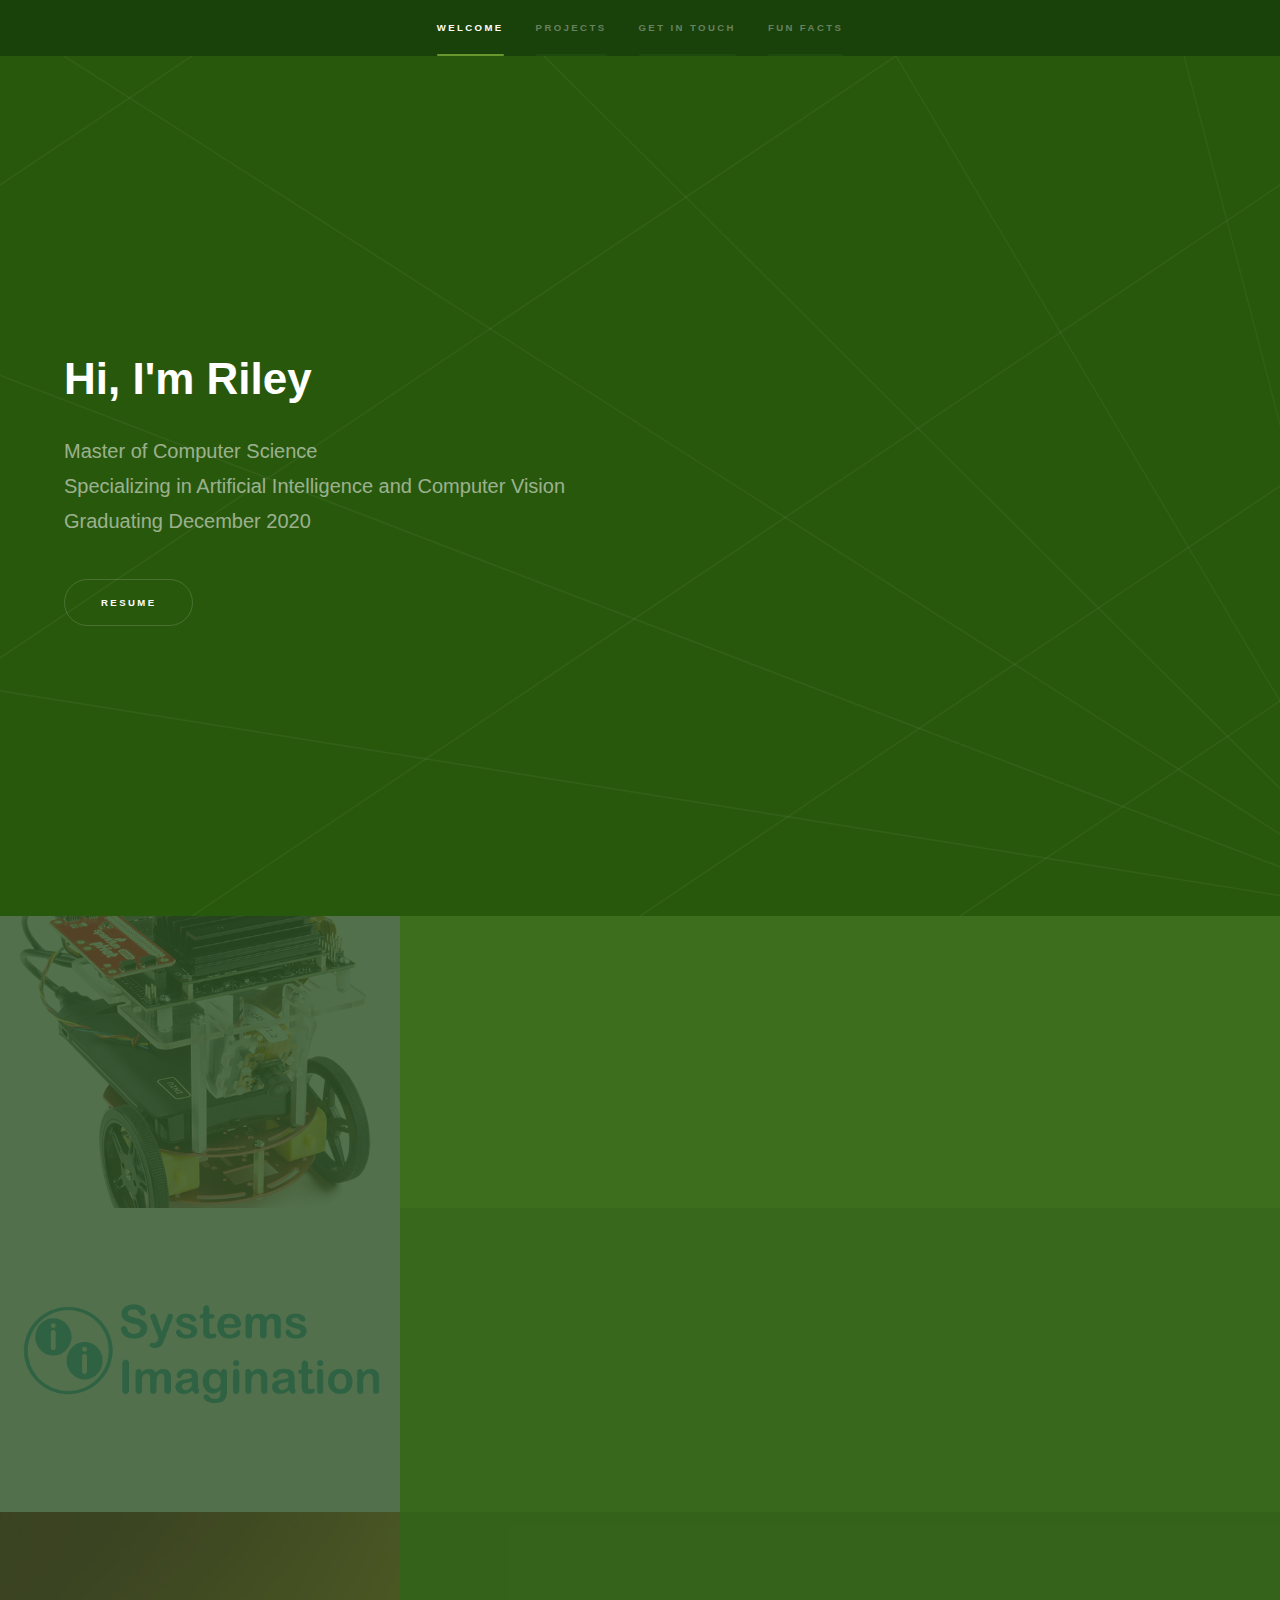
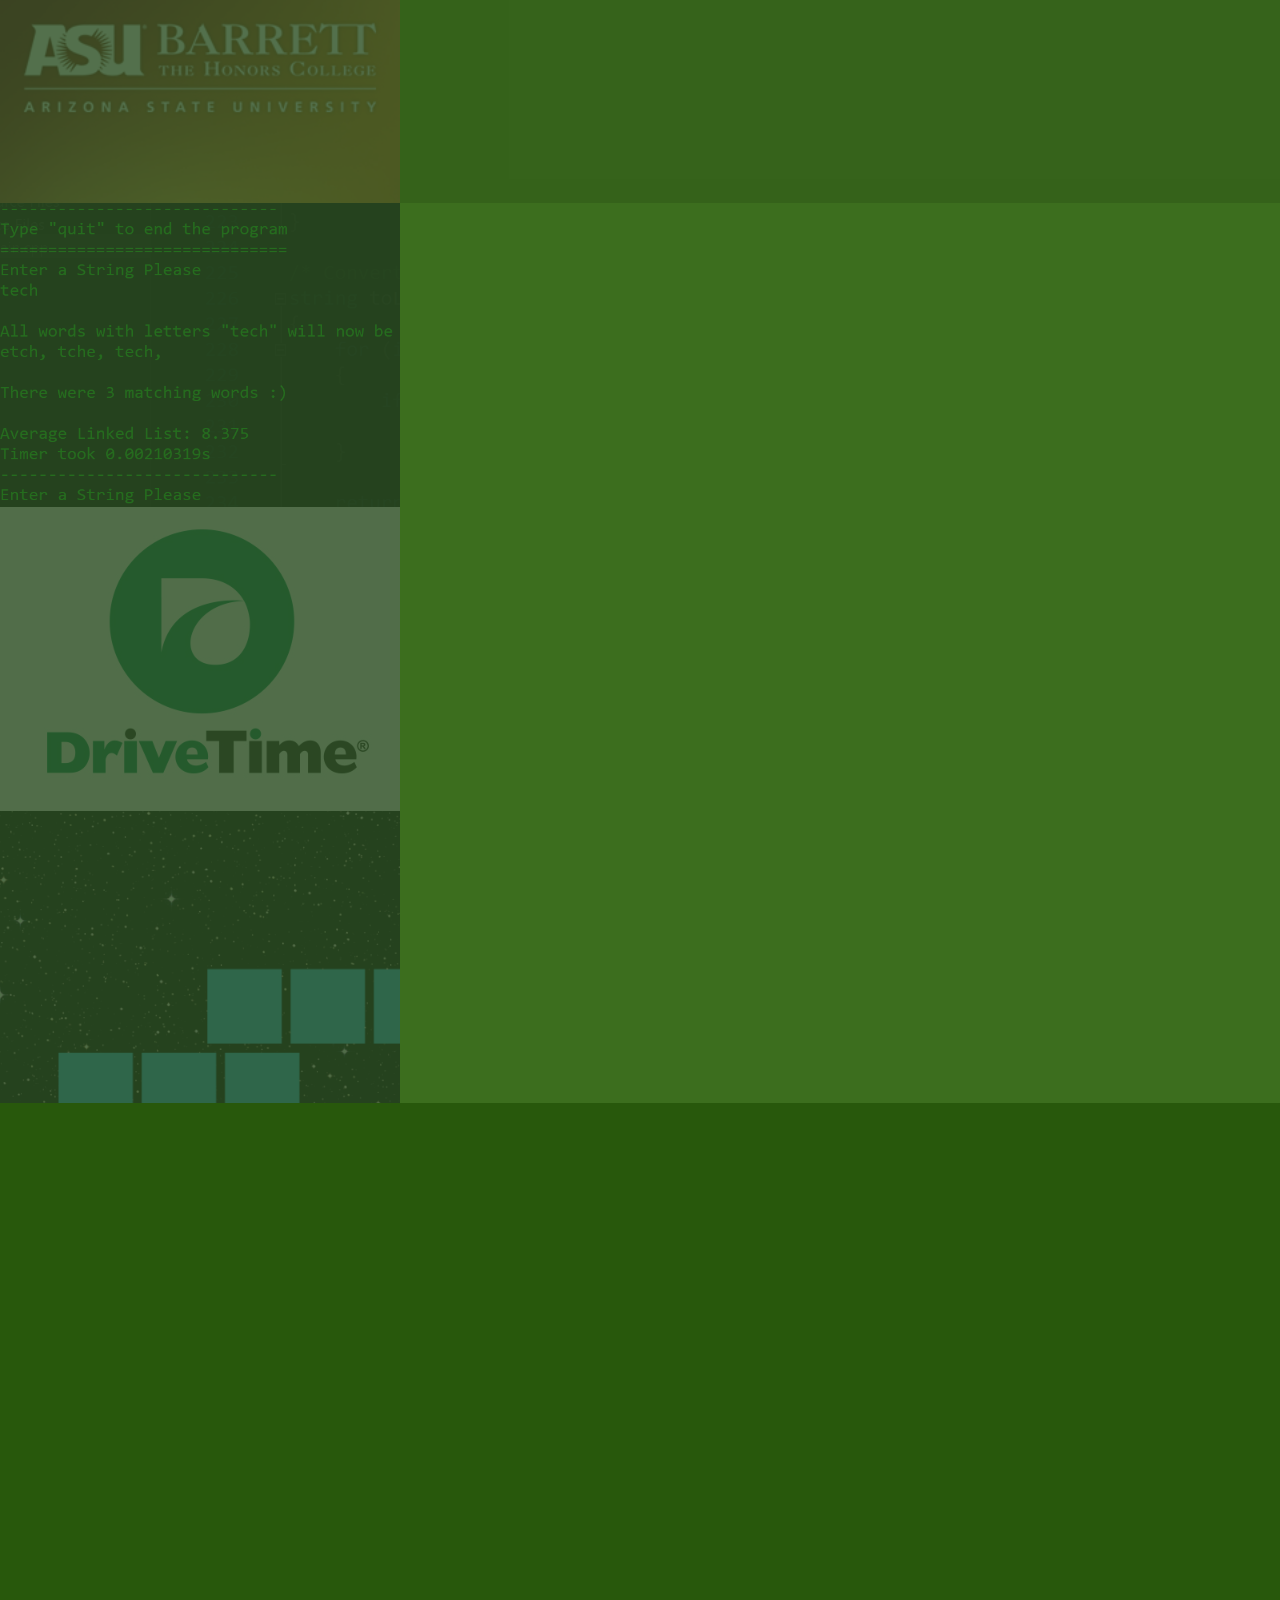
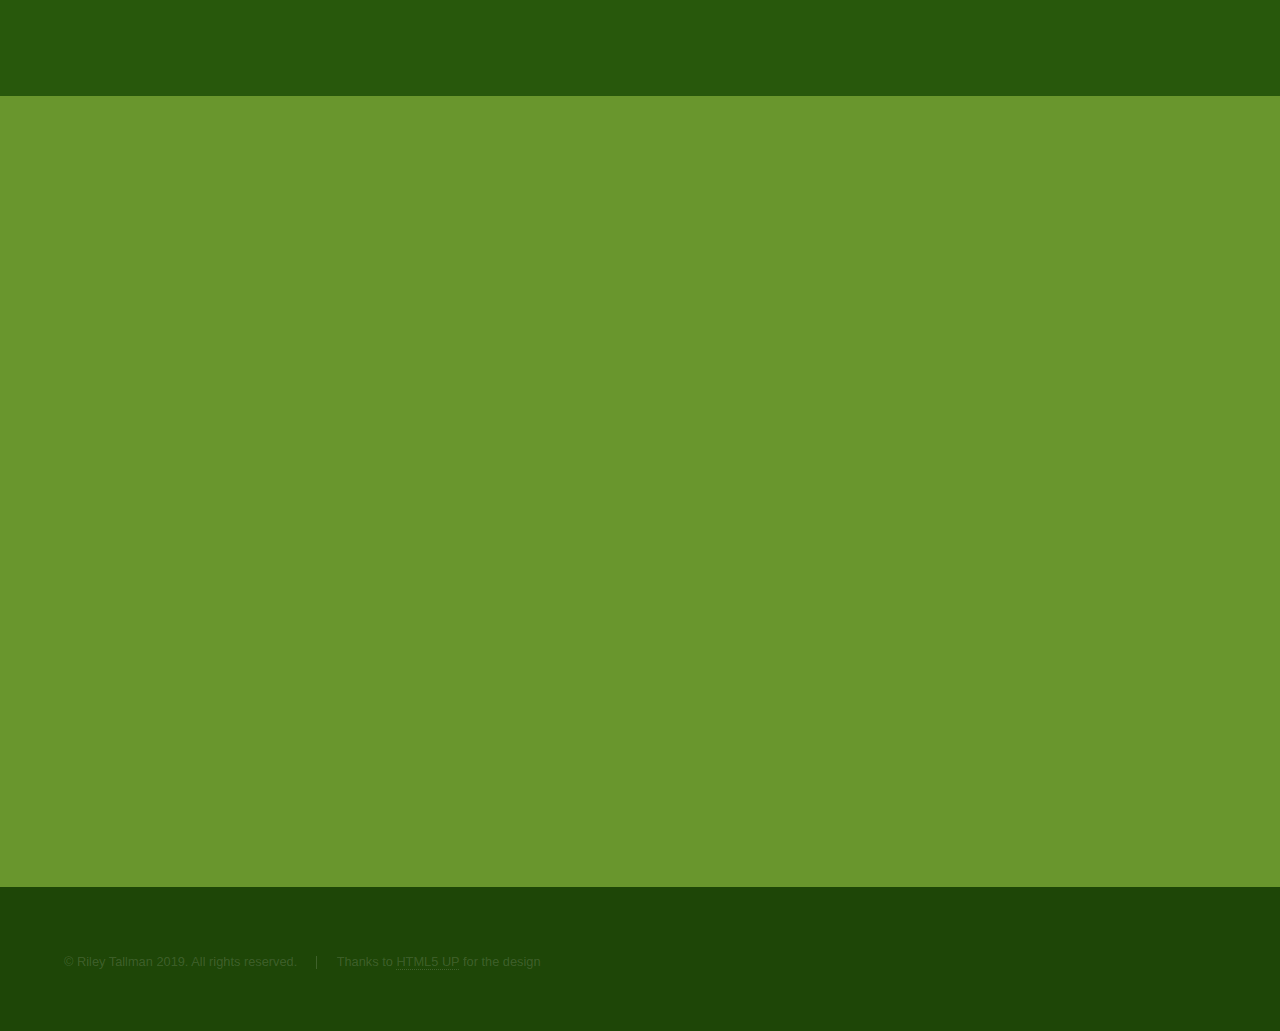
==== index.html @ 31aaa908 "hackathon 1st place :)" ====
<!DOCTYPE HTML>
<!--
	Hyperspace by HTML5 UP
	html5up.net | @ajlkn
	Free for personal and commercial use under the CCA 3.0 license (html5up.net/license)
-->
<html>
	<head>
		<title>Riley Tallman</title>
		<meta charset="utf-8" />
		<meta name="viewport" content="width=device-width, initial-scale=1, user-scalable=no" />
		<link rel="stylesheet" href="assets/css/main.css" />
		<link rel="icon" href="/images/GoogleR.png">
		<noscript><link rel="stylesheet" href="assets/css/noscript.css" /></noscript>
	</head>
	<body class="is-preload">

		<!-- Sidebar -->
			<section id="sidebar">
				<div class="inner">
					<nav>
						<ul>
							<li><a href="#intro">Welcome</a></li>
							<li><a href="#one">Projects</a></li>
							<li><a href="#three">Get in touch</a></li>
							<li><a href="#two">Fun Facts</a></li>
						</ul>
					</nav>
				</div>
			</section>

		<!-- Wrapper -->
			<div id="wrapper">

				<!-- Intro -->
					<section id="intro" class="wrapper style1 fullscreen fade-up">
						<div class="inner">
							<h1>Hi, I'm Riley</h1>
							<p>Master of Computer Science<br> <!-- <a href="https://webapp4.asu.edu/programs/t5/majorinfo/ASU00/ESCOMSCMS/graduate/false" target="_blank" class="button">more about degree program</a> -->
							Specializing in Artificial Intelligence and Computer Vision<br>
							Graduating December 2020</p>
							<ul class="actions">
								<li><a href="images/2019%20Riley%20Tallman%20Resume.pdf" target="_blank" class="button">resume</a></li>
							</ul>
						</div>
					</section>

				<!-- One -->
					<section id="one" class="wrapper style2 spotlights">
						<section>
							<a href="projects/hackathon" class="image"><img src="images/projects/Hackathon/JetBot_AI_Kit.jpg" alt="" data-position="center center" /></a>
							<div class="content">
								<div class="inner">
									<h2>Amazon Hackathon 1st Place</h2>
									<p>Led a team of four to drive a robot autonomously in a mini racetrack with computer vision.</p>
									<ul class="actions">
										<li><a href="projects/hackathon" class="button">Learn more</a></li>
									</ul>
								</div>
							</div>
						</section>
						<section>
							<a href="projects/AIintern" class="image"><img src="images/projects/AI%20Intern/SI%20Logo.png" alt="" data-position="center center" /></a>
							<div class="content">
								<div class="inner">
									<h2>Artificial Intelligence Intern</h2>
									<p>Led a team of four to improve database access algorithms with AI and patented hypergraph structures, and used machine learning to predict 7.5 million magnetic interactions between two atoms in molecules</p>
									<ul class="actions">
										<li><a href="projects/AIintern" class="button">Learn more</a></li>
									</ul>
								</div>
							</div>
						</section>
						<section>
							<a href="projects/thesis" class="image"><img src="images/projects/Barrett%20Honors%20Thesis/square.jpg" alt="Barrett Honors College" data-position="center center" /></a>
							<div class="content">
								<div class="inner">
									<h2>Barrett Honors Thesis</h2>
									<p>Training an efficient convolutional neural network to identify users of smartphones</p>
									<ul class="actions">
										<li><a href="projects/thesis" class="button">Learn more</a></li>
									</ul>
								</div>
							</div>
						</section>
						<section>
							<a href="#" class="image"><img src="images/projects/C++%20Hash%20Table/square.PNG" alt="Tower Stacker" data-position="top center" /></a>
							<div class="content">
								<div class="inner">
									<h2>C++ Hash Table</h2>
									<p>Created a hash table to store dictionary words with collision resolution by chaining and quickly compared all permutations of an input string in linear time O(1)</p>
									<ul class="actions">
										<li><a href="projects/c++" class="button">Learn more</a></li>
									</ul>
								</div>
							</div>
						</section>
						<section>
							<a href="#" class="image"><img src="images/projects/Cyber%20Security%20Intern/square.jpg" alt="DriveTime White Logo" data-position="center center" /></a>
							<div class="content">
								<div class="inner">
									<h2>Cyber Security Intern</h2>
									<p>See how I built an internal Sharepoint website to handle internal and external data loss protection of sensitive IT Compliance documents, and administered phishing security tests to 5,000+ employees</p>
									<ul class="actions">
										<li><a href="projects/Cyber%20Security" class="button">Learn more</a></li>
									</ul>
								</div>
							</div>
						</section>
						<section>
							<a href="#" class="image"><img src="images/projects/Java%20Tower%20Stacker/square.PNG" alt="alt" data-position="25% 25%" /></a>
							<div class="content">
								<div class="inner">
									<h2>Java Tower Stacker</h2>
									<p>Ever heard of tower stacking games? I created my own version in Java<p>
									<ul class="actions">
										<li><a href="projects/Tower%20Stacker" class="button">Learn more</a></li>
									</ul>
								</div>
							</div>
						</section>
					</section>

					
					<!-- Three -->
					<section id="three" class="wrapper style1 fade-up">
						<div class="inner">
							<h2>Contact Me</h2>
							<p></p>
							<div class="split style1">
								<section>
									<form method="POST" action="https://formspree.io/rptallman@gmail.com">
										<div class="fields">
											<div class="field half">
												<label for="name">Name</label>
												<input type="text" name="name" id="name" />
											</div>
											<div class="field half">
												<label for="email">Email</label>
												<input type="text" name="replyto" id="email" />
											</div>
											<div class="field">
												<label for="message">Message</label>
												<textarea name="message" id="message" rows="5" maxlength="1364" style="min-width: 100%; max-width: 100%; min-height: 110px; max-height: 871px"></textarea>
											</div>
											<!-- <div class="field half">
												<label>Are you a Robot? 9+2=</label>
												<input type="text" name="human" id="human" />
											</div> -->
										</div>
										<input type="submit" value="Send">
										<!-- <ul class="actions">
											<li><a href="" class="button submit">Send Message</a></li>
										</ul> -->
									</form>
								</section>
								<section>
									<ul class="contact">
										<!-- <li>
											<h3>Address</h3>
											<span>1011 Riley Tallman Road<br />
												Tempe, Arizona<br />
												Land of the Free</span>
											</li> -->
											<li>
											<h3>Email</h3>
											<span>rptallman@gmail.com</span>
										</li>
										<!-- <li>
											<h3>Phone</h3>
											<span>(000) 000-0000</span>
										</li> -->
										<li>
											<h3>Social</h3>
											<ul class="icons">
												<li><a href="https://github.com/rptallman" target="_blank" class="fa-github"><span class="label">GitHub</span></a></li>
												<li><a href="https://www.linkedin.com/in/rileytallman/" target="_blank" class="fa-linkedin"><span class="label">LinkedIn</span></a></li>
												<li><a href="https://www.behance.net/rptallman" target="_blank" class="fa-behance"><span class="label">Behance</span></a></li>
											</ul>
										</li>
									</ul>
								</section>
							</div>
						</div>
					</section>
					
					<!-- Two -->
					<section id="two" class="wrapper style3 fade-up">
						<div class="inner">
							<h2>Fun Facts About Me</h2>
							<p></p>
							<div class="features">
								<section>
									<span class="icon major fa-desktop"></span>
									<h3>Taskbar On The Left</h3>
									<p>Just like how default Ubuntu is, I like the taskbar to the left to maximize vertical space.</p>
								</section>
								<section>
									<span class="icon major fa-battery-2"></span>
									<h3>60% Battery</h3>
									<p>I keep my device batteries at 50-60% as much as possible to prolong the Li-ion battery lifespan.</p>
								</section>
								<section>
									<span class="icon major fa-bug"></span>
									<h3>I've Been Hacked</h3>
									<p>Twice actually. It can happen to anyone.</p>
								</section>
								<section>
									<span class="icon major fa-camera"></span>
									<h3>1 Second Everyday</h3>
									<p>I take a one second video everyday to remember my life.</p>
								</section>
								<section>
									<span class="icon major fa-image"></span>
									<h3>Graphic Design</h3>
									<p>Graphic design is beautiful, especially 3D renders. I like to create vector graphics in my free time. Check out <a href="https://www.behance.net/rptallman" target="_blank">my graphic portfolio</a>.</p>
								</section>
								<section>
									<span class="icon major fa-microchip"></span>
									<h3>I Know How to Solder</h3>
									<p>It comes in handy for elecronic projects and I love doing it - it's so satisfying.</p>
								</section>
							</div>
							<!-- <ul class="actions">
								<li><a href="generic" class="button">more facts</a></li>
							</ul> -->
						</div>
					</section>
			</div>

		<!-- Footer -->
			<footer id="footer" class="wrapper style1-alt">
				<div class="inner">
					<ul class="menu">
						<li>&copy; Riley Tallman 2019. All rights reserved.</li><li>Thanks to <a href="http://html5up.net">HTML5 UP</a> for the design</li>
					</ul>
				</div>
			</footer>

		<!-- Scripts -->
			<script src="assets/js/jquery.min.js"></script>
			<script src="assets/js/jquery.scrollex.min.js"></script>
			<script src="assets/js/jquery.scrolly.min.js"></script>
			<script src="assets/js/browser.min.js"></script>
			<script src="assets/js/breakpoints.min.js"></script>
			<script src="assets/js/util.js"></script>
			<script src="assets/js/main.js"></script>

	</body>
</html>
---- assets/css/main.css ----
@import url(font-awesome.min.css);

/*
	Hyperspace by HTML5 UP
	html5up.net | @ajlkn
	Free for personal and commercial use under the CCA 3.0 license (html5up.net/license)
*/

html, body, div, span, applet, object,
iframe, h1, h2, h3, h4, h5, h6, p, blockquote,
pre, a, abbr, acronym, address, big, cite,
code, del, dfn, em, img, ins, kbd, q, s, samp,
small, strike, strong, sub, sup, tt, var, b,
u, i, center, dl, dt, dd, ol, ul, li, fieldset,                                                    
form, label, legend, table, caption, tbody,
tfoot, thead, tr, th, td, article, aside,
canvas, details, embed, figure, figcaption,
footer, header, hgroup, menu, nav, output, ruby,
section, summary, time, mark, audio, video {
	margin: 0;
	padding: 0;
	border: 0;
	font-size: 100%;
	font: inherit;
	vertical-align: baseline;}

article, aside, details, figcaption, figure,
footer, header, hgroup, menu, nav, section {
	display: block;}

body {
	line-height: 1;
}

ol, ul {
	list-style: none;
}

blockquote, q {
	quotes: none;
}

	blockquote:before, blockquote:after, q:before, q:after {
		content: '';
		content: none;
	}

table {
	border-collapse: collapse;
	border-spacing: 0;
}

body {
	-webkit-text-size-adjust: none;
}

mark {
	background-color: transparent;
	color: inherit;
}

input::-moz-focus-inner {
	border: 0;
	padding: 0;
}

input, select, textarea {
	-moz-appearance: none;
	-webkit-appearance: none;
	-ms-appearance: none;
	appearance: none;
}

/* Basic */

	@-ms-viewport {
		width: device-width;
	}

	body {
		-ms-overflow-style: scrollbar;
	}

	@media screen and (max-width: 480px) {

		html, body {
			min-width: 320px;
		}

	}

	html {
		box-sizing: border-box;
	}

	*, *:before, *:after {
		box-sizing: inherit;
	}

	body {
		background: #19410a;
	}

		body.is-preload *, body.is-preload *:before, body.is-preload *:after {
			-moz-animation: none !important;
			-webkit-animation: none !important;
			-ms-animation: none !important;
			animation: none !important;
			-moz-transition: none !important;
			-webkit-transition: none !important;
			-ms-transition: none !important;
			transition: none !important;
		}

/* Type */

	body, input, select, textarea {
		color: rgba(255, 255, 255, 0.55);
		font-family: Arial, Helvetica, sans-serif;
		font-size: 16.5pt;
		font-weight: normal;
		line-height: 1.75;
	}

		@media screen and (max-width: 1680px) {

			body, input, select, textarea {
				font-size: 13pt;
			}

		}

		@media screen and (max-width: 1280px) {

			body, input, select, textarea {
				font-size: 12pt;
			}

		}

		@media screen and (max-width: 360px) {

			body, input, select, textarea {
				font-size: 11pt;
			}

		}

	a {
		-moz-transition: color 0.2s ease, border-bottom-color 0.2s ease;
		-webkit-transition: color 0.2s ease, border-bottom-color 0.2s ease;
		-ms-transition: color 0.2s ease, border-bottom-color 0.2s ease;
		transition: color 0.2s ease, border-bottom-color 0.2s ease;
		border-bottom: dotted 1px rgba(255, 255, 255, 0.35);
		color: inherit;
		text-decoration: none;
	}

		a:hover {
			border-bottom-color: transparent;
			color: #ffffff;
		}

	strong, b {
		color: #ffffff;
		font-weight: bold;
	}

	em, i {
		font-style: italic;
	}

	p {
		margin: 0 0 2em 0;
	}

	h1, h2, h3, h4, h5, h6 {
		color: #ffffff;
		font-weight: bold;
		line-height: 1.5;
		margin: 0 0 0.5em 0;
	}

		h1 a, h2 a, h3 a, h4 a, h5 a, h6 a {
			color: inherit;
			text-decoration: none;
		}

	h1 {
		font-size: 2.75em;
	}

		h1.major {
			margin: 0 0 1.3em 0;
			position: relative;
			padding-bottom: 0.35em;
		}

			h1.major:after {
				background-image: -moz-linear-gradient(to right, #28580c, #76ac30);		/* generic page gradient underline */
				background-image: -webkit-linear-gradient(to right, #28580c, #76ac30);
				background-image: -ms-linear-gradient(to right, #28580c, #76ac30);
				background-image: linear-gradient(to right, #28580c, #76ac30);
				-moz-transition: max-width 0.2s ease;
				-webkit-transition: max-width 0.2s ease;
				-ms-transition: max-width 0.2s ease;
				transition: max-width 0.2s ease;
				border-radius: 0.2em;
				bottom: 0;
				content: '';
				height: 0.05em;
				position: absolute;
				right: 0;
				width: 100%;
			}

	h2 {
		font-size: 1.75em;
	}

	h3 {
		font-size: 1.1em;
	}

	h4 {
		font-size: 1em;
	}

	h5 {
		font-size: 0.8em;
	}

	h6 {
		font-size: 0.6em;
	}

	@media screen and (max-width: 736px) {

		h1 {
			font-size: 2em;
		}

		h2 {
			font-size: 1.25em;
		}

		h3 {
			font-size: 1em;
		}

		h4 {
			font-size: 0.8em;
		}

		h5 {
			font-size: 0.6em;
		}

		h6 {
			font-size: 0.6em;
		}

	}

	sub {
		font-size: 0.8em;
		position: relative;
		top: 0.5em;
	}

	sup {
		font-size: 0.8em;
		position: relative;
		top: -0.5em;
	}

	blockquote {
		border-left: solid 4px rgba(255, 255, 255, 0.15);
		font-style: italic;
		margin: 0 0 2em 0;
		padding: 0.5em 0 0.5em 2em;
	}

	code {
		background: rgba(255, 255, 255, 0.05);
		border-radius: 0.25em;
		border: solid 1px rgba(255, 255, 255, 0.15);
		font-family: "Courier New", monospace;
		font-size: 0.9em;
		margin: 0 0.25em;
		padding: 0.25em 0.65em;
	}

	pre {
		-webkit-overflow-scrolling: touch;
		font-family: "Courier New", monospace;
		font-size: 0.9em;
		margin: 0 0 2em 0;
	}

		pre code {
			display: block;
			line-height: 1.75em;
			padding: 1em 1.5em;
			overflow-x: auto;
		}

	hr {
		border: 0;
		border-bottom: solid 1px rgba(255, 255, 255, 0.15);
		margin: 2em 0;
	}

		hr.major {
			margin: 3em 0;
		}

	.align-left {
		text-align: left;
	}

	.align-center {
		text-align: center;
	}

	.align-right {
		text-align: right;
	}

/* Row */

	.row {
		display: flex;
		flex-wrap: wrap;
		box-sizing: border-box;
		align-items: stretch;
	}

		.row > * {
			box-sizing: border-box;
		}

		.row.gtr-uniform > * > :last-child {
			margin-bottom: 0;
		}

		.row.aln-left {
			justify-content: flex-start;
		}

		.row.aln-center {
			justify-content: center;
		}

		.row.aln-right {
			justify-content: flex-end;
		}

		.row.aln-top {
			align-items: flex-start;
		}

		.row.aln-middle {
			align-items: center;
		}

		.row.aln-bottom {
			align-items: flex-end;
		}

		.row > .imp {
			order: -1;
		}

		.row > .col-1 {
			width: 8.3333333333%;
		}

		.row > .off-1 {
			margin-left: 8.3333333333%;
		}

		.row > .col-2 {
			width: 16.6666666667%;
		}

		.row > .off-2 {
			margin-left: 16.6666666667%;
		}

		.row > .col-3 {
			width: 25%;
		}

		.row > .off-3 {
			margin-left: 25%;
		}

		.row > .col-4 {
			width: 33.3333333333%;
		}

		.row > .off-4 {
			margin-left: 33.3333333333%;
		}

		.row > .col-5 {
			width: 41.6666666667%;
		}

		.row > .off-5 {
			margin-left: 41.6666666667%;
		}

		.row > .col-6 {
			width: 50%;
		}

		.row > .off-6 {
			margin-left: 50%;
		}

		.row > .col-7 {
			width: 58.3333333333%;
		}

		.row > .off-7 {
			margin-left: 58.3333333333%;
		}

		.row > .col-8 {
			width: 66.6666666667%;
		}

		.row > .off-8 {
			margin-left: 66.6666666667%;
		}

		.row > .col-9 {
			width: 75%;
		}

		.row > .off-9 {
			margin-left: 75%;
		}

		.row > .col-10 {
			width: 83.3333333333%;
		}

		.row > .off-10 {
			margin-left: 83.3333333333%;
		}

		.row > .col-11 {
			width: 91.6666666667%;
		}

		.row > .off-11 {
			margin-left: 91.6666666667%;
		}

		.row > .col-12 {
			width: 100%;
		}

		.row > .off-12 {
			margin-left: 100%;
		}

		.row.gtr-0 {
			margin-top: 0;
			margin-left: 0em;
		}

			.row.gtr-0 > * {
				padding: 0 0 0 0em;
			}

			.row.gtr-0.gtr-uniform {
				margin-top: 0em;
			}

				.row.gtr-0.gtr-uniform > * {
					padding-top: 0em;
				}

		.row.gtr-25 {
			margin-top: 0;
			margin-left: -0.375em;
		}

			.row.gtr-25 > * {
				padding: 0 0 0 0.375em;
			}

			.row.gtr-25.gtr-uniform {
				margin-top: -0.375em;
			}

				.row.gtr-25.gtr-uniform > * {
					padding-top: 0.375em;
				}

		.row.gtr-50 {
			margin-top: 0;
			margin-left: -0.75em;
		}

			.row.gtr-50 > * {
				padding: 0 0 0 0.75em;
			}

			.row.gtr-50.gtr-uniform {
				margin-top: -0.75em;
			}

				.row.gtr-50.gtr-uniform > * {
					padding-top: 0.75em;
				}

		.row {
			margin-top: 0;
			margin-left: -1.5em;
		}

			.row > * {
				padding: 0 0 0 1.5em;
			}

			.row.gtr-uniform {
				margin-top: -1.5em;
			}

				.row.gtr-uniform > * {
					padding-top: 1.5em;
				}

		.row.gtr-150 {
			margin-top: 0;
			margin-left: -2.25em;
		}

			.row.gtr-150 > * {
				padding: 0 0 0 2.25em;
			}

			.row.gtr-150.gtr-uniform {
				margin-top: -2.25em;
			}

				.row.gtr-150.gtr-uniform > * {
					padding-top: 2.25em;
				}

		.row.gtr-200 {
			margin-top: 0;
			margin-left: -3em;
		}

			.row.gtr-200 > * {
				padding: 0 0 0 3em;
			}

			.row.gtr-200.gtr-uniform {
				margin-top: -3em;
			}

				.row.gtr-200.gtr-uniform > * {
					padding-top: 3em;
				}

		@media screen and (max-width: 1680px) {

			.row {
				display: flex;
				flex-wrap: wrap;
				box-sizing: border-box;
				align-items: stretch;
			}

				.row > * {
					box-sizing: border-box;
				}

				.row.gtr-uniform > * > :last-child {
					margin-bottom: 0;
				}

				.row.aln-left {
					justify-content: flex-start;
				}

				.row.aln-center {
					justify-content: center;
				}

				.row.aln-right {
					justify-content: flex-end;
				}

				.row.aln-top {
					align-items: flex-start;
				}

				.row.aln-middle {
					align-items: center;
				}

				.row.aln-bottom {
					align-items: flex-end;
				}

				.row > .imp-xlarge {
					order: -1;
				}

				.row > .col-1-xlarge {
					width: 8.3333333333%;
				}

				.row > .off-1-xlarge {
					margin-left: 8.3333333333%;
				}

				.row > .col-2-xlarge {
					width: 16.6666666667%;
				}

				.row > .off-2-xlarge {
					margin-left: 16.6666666667%;
				}

				.row > .col-3-xlarge {
					width: 25%;
				}

				.row > .off-3-xlarge {
					margin-left: 25%;
				}

				.row > .col-4-xlarge {
					width: 33.3333333333%;
				}

				.row > .off-4-xlarge {
					margin-left: 33.3333333333%;
				}

				.row > .col-5-xlarge {
					width: 41.6666666667%;
				}

				.row > .off-5-xlarge {
					margin-left: 41.6666666667%;
				}

				.row > .col-6-xlarge {
					width: 50%;
				}

				.row > .off-6-xlarge {
					margin-left: 50%;
				}

				.row > .col-7-xlarge {
					width: 58.3333333333%;
				}

				.row > .off-7-xlarge {
					margin-left: 58.3333333333%;
				}

				.row > .col-8-xlarge {
					width: 66.6666666667%;
				}

				.row > .off-8-xlarge {
					margin-left: 66.6666666667%;
				}

				.row > .col-9-xlarge {
					width: 75%;
				}

				.row > .off-9-xlarge {
					margin-left: 75%;
				}

				.row > .col-10-xlarge {
					width: 83.3333333333%;
				}

				.row > .off-10-xlarge {
					margin-left: 83.3333333333%;
				}

				.row > .col-11-xlarge {
					width: 91.6666666667%;
				}

				.row > .off-11-xlarge {
					margin-left: 91.6666666667%;
				}

				.row > .col-12-xlarge {
					width: 100%;
				}

				.row > .off-12-xlarge {
					margin-left: 100%;
				}

				.row.gtr-0 {
					margin-top: 0;
					margin-left: 0em;
				}

					.row.gtr-0 > * {
						padding: 0 0 0 0em;
					}

					.row.gtr-0.gtr-uniform {
						margin-top: 0em;
					}

						.row.gtr-0.gtr-uniform > * {
							padding-top: 0em;
						}

				.row.gtr-25 {
					margin-top: 0;
					margin-left: -0.375em;
				}

					.row.gtr-25 > * {
						padding: 0 0 0 0.375em;
					}

					.row.gtr-25.gtr-uniform {
						margin-top: -0.375em;
					}

						.row.gtr-25.gtr-uniform > * {
							padding-top: 0.375em;
						}

				.row.gtr-50 {
					margin-top: 0;
					margin-left: -0.75em;
				}

					.row.gtr-50 > * {
						padding: 0 0 0 0.75em;
					}

					.row.gtr-50.gtr-uniform {
						margin-top: -0.75em;
					}

						.row.gtr-50.gtr-uniform > * {
							padding-top: 0.75em;
						}

				.row {
					margin-top: 0;
					margin-left: -1.5em;
				}

					.row > * {
						padding: 0 0 0 1.5em;
					}

					.row.gtr-uniform {
						margin-top: -1.5em;
					}

						.row.gtr-uniform > * {
							padding-top: 1.5em;
						}

				.row.gtr-150 {
					margin-top: 0;
					margin-left: -2.25em;
				}

					.row.gtr-150 > * {
						padding: 0 0 0 2.25em;
					}

					.row.gtr-150.gtr-uniform {
						margin-top: -2.25em;
					}

						.row.gtr-150.gtr-uniform > * {
							padding-top: 2.25em;
						}

				.row.gtr-200 {
					margin-top: 0;
					margin-left: -3em;
				}

					.row.gtr-200 > * {
						padding: 0 0 0 3em;
					}

					.row.gtr-200.gtr-uniform {
						margin-top: -3em;
					}

						.row.gtr-200.gtr-uniform > * {
							padding-top: 3em;
						}

		}

		@media screen and (max-width: 1280px) {

			.row {
				display: flex;
				flex-wrap: wrap;
				box-sizing: border-box;
				align-items: stretch;
			}

				.row > * {
					box-sizing: border-box;
				}

				.row.gtr-uniform > * > :last-child {
					margin-bottom: 0;
				}

				.row.aln-left {
					justify-content: flex-start;
				}

				.row.aln-center {
					justify-content: center;
				}

				.row.aln-right {
					justify-content: flex-end;
				}

				.row.aln-top {
					align-items: flex-start;
				}

				.row.aln-middle {
					align-items: center;
				}

				.row.aln-bottom {
					align-items: flex-end;
				}

				.row > .imp-large {
					order: -1;
				}

				.row > .col-1-large {
					width: 8.3333333333%;
				}

				.row > .off-1-large {
					margin-left: 8.3333333333%;
				}

				.row > .col-2-large {
					width: 16.6666666667%;
				}

				.row > .off-2-large {
					margin-left: 16.6666666667%;
				}

				.row > .col-3-large {
					width: 25%;
				}

				.row > .off-3-large {
					margin-left: 25%;
				}

				.row > .col-4-large {
					width: 33.3333333333%;
				}

				.row > .off-4-large {
					margin-left: 33.3333333333%;
				}

				.row > .col-5-large {
					width: 41.6666666667%;
				}

				.row > .off-5-large {
					margin-left: 41.6666666667%;
				}

				.row > .col-6-large {
					width: 50%;
				}

				.row > .off-6-large {
					margin-left: 50%;
				}

				.row > .col-7-large {
					width: 58.3333333333%;
				}

				.row > .off-7-large {
					margin-left: 58.3333333333%;
				}

				.row > .col-8-large {
					width: 66.6666666667%;
				}

				.row > .off-8-large {
					margin-left: 66.6666666667%;
				}

				.row > .col-9-large {
					width: 75%;
				}

				.row > .off-9-large {
					margin-left: 75%;
				}

				.row > .col-10-large {
					width: 83.3333333333%;
				}

				.row > .off-10-large {
					margin-left: 83.3333333333%;
				}

				.row > .col-11-large {
					width: 91.6666666667%;
				}

				.row > .off-11-large {
					margin-left: 91.6666666667%;
				}

				.row > .col-12-large {
					width: 100%;
				}

				.row > .off-12-large {
					margin-left: 100%;
				}

				.row.gtr-0 {
					margin-top: 0;
					margin-left: 0em;
				}

					.row.gtr-0 > * {
						padding: 0 0 0 0em;
					}

					.row.gtr-0.gtr-uniform {
						margin-top: 0em;
					}

						.row.gtr-0.gtr-uniform > * {
							padding-top: 0em;
						}

				.row.gtr-25 {
					margin-top: 0;
					margin-left: -0.375em;
				}

					.row.gtr-25 > * {
						padding: 0 0 0 0.375em;
					}

					.row.gtr-25.gtr-uniform {
						margin-top: -0.375em;
					}

						.row.gtr-25.gtr-uniform > * {
							padding-top: 0.375em;
						}

				.row.gtr-50 {
					margin-top: 0;
					margin-left: -0.75em;
				}

					.row.gtr-50 > * {
						padding: 0 0 0 0.75em;
					}

					.row.gtr-50.gtr-uniform {
						margin-top: -0.75em;
					}

						.row.gtr-50.gtr-uniform > * {
							padding-top: 0.75em;
						}

				.row {
					margin-top: 0;
					margin-left: -1.5em;
				}

					.row > * {
						padding: 0 0 0 1.5em;
					}

					.row.gtr-uniform {
						margin-top: -1.5em;
					}

						.row.gtr-uniform > * {
							padding-top: 1.5em;
						}

				.row.gtr-150 {
					margin-top: 0;
					margin-left: -2.25em;
				}

					.row.gtr-150 > * {
						padding: 0 0 0 2.25em;
					}

					.row.gtr-150.gtr-uniform {
						margin-top: -2.25em;
					}

						.row.gtr-150.gtr-uniform > * {
							padding-top: 2.25em;
						}

				.row.gtr-200 {
					margin-top: 0;
					margin-left: -3em;
				}

					.row.gtr-200 > * {
						padding: 0 0 0 3em;
					}

					.row.gtr-200.gtr-uniform {
						margin-top: -3em;
					}

						.row.gtr-200.gtr-uniform > * {
							padding-top: 3em;
						}

		}

		@media screen and (max-width: 980px) {

			.row {
				display: flex;
				flex-wrap: wrap;
				box-sizing: border-box;
				align-items: stretch;
			}

				.row > * {
					box-sizing: border-box;
				}

				.row.gtr-uniform > * > :last-child {
					margin-bottom: 0;
				}

				.row.aln-left {
					justify-content: flex-start;
				}

				.row.aln-center {
					justify-content: center;
				}

				.row.aln-right {
					justify-content: flex-end;
				}

				.row.aln-top {
					align-items: flex-start;
				}

				.row.aln-middle {
					align-items: center;
				}

				.row.aln-bottom {
					align-items: flex-end;
				}

				.row > .imp-medium {
					order: -1;
				}

				.row > .col-1-medium {
					width: 8.3333333333%;
				}

				.row > .off-1-medium {
					margin-left: 8.3333333333%;
				}

				.row > .col-2-medium {
					width: 16.6666666667%;
				}

				.row > .off-2-medium {
					margin-left: 16.6666666667%;
				}

				.row > .col-3-medium {
					width: 25%;
				}

				.row > .off-3-medium {
					margin-left: 25%;
				}

				.row > .col-4-medium {
					width: 33.3333333333%;
				}

				.row > .off-4-medium {
					margin-left: 33.3333333333%;
				}

				.row > .col-5-medium {
					width: 41.6666666667%;
				}

				.row > .off-5-medium {
					margin-left: 41.6666666667%;
				}

				.row > .col-6-medium {
					width: 50%;
				}

				.row > .off-6-medium {
					margin-left: 50%;
				}

				.row > .col-7-medium {
					width: 58.3333333333%;
				}

				.row > .off-7-medium {
					margin-left: 58.3333333333%;
				}

				.row > .col-8-medium {
					width: 66.6666666667%;
				}

				.row > .off-8-medium {
					margin-left: 66.6666666667%;
				}

				.row > .col-9-medium {
					width: 75%;
				}

				.row > .off-9-medium {
					margin-left: 75%;
				}

				.row > .col-10-medium {
					width: 83.3333333333%;
				}

				.row > .off-10-medium {
					margin-left: 83.3333333333%;
				}

				.row > .col-11-medium {
					width: 91.6666666667%;
				}

				.row > .off-11-medium {
					margin-left: 91.6666666667%;
				}

				.row > .col-12-medium {
					width: 100%;
				}

				.row > .off-12-medium {
					margin-left: 100%;
				}

				.row.gtr-0 {
					margin-top: 0;
					margin-left: 0em;
				}

					.row.gtr-0 > * {
						padding: 0 0 0 0em;
					}

					.row.gtr-0.gtr-uniform {
						margin-top: 0em;
					}

						.row.gtr-0.gtr-uniform > * {
							padding-top: 0em;
						}

				.row.gtr-25 {
					margin-top: 0;
					margin-left: -0.375em;
				}

					.row.gtr-25 > * {
						padding: 0 0 0 0.375em;
					}

					.row.gtr-25.gtr-uniform {
						margin-top: -0.375em;
					}

						.row.gtr-25.gtr-uniform > * {
							padding-top: 0.375em;
						}

				.row.gtr-50 {
					margin-top: 0;
					margin-left: -0.75em;
				}

					.row.gtr-50 > * {
						padding: 0 0 0 0.75em;
					}

					.row.gtr-50.gtr-uniform {
						margin-top: -0.75em;
					}

						.row.gtr-50.gtr-uniform > * {
							padding-top: 0.75em;
						}

				.row {
					margin-top: 0;
					margin-left: -1.5em;
				}

					.row > * {
						padding: 0 0 0 1.5em;
					}

					.row.gtr-uniform {
						margin-top: -1.5em;
					}

						.row.gtr-uniform > * {
							padding-top: 1.5em;
						}

				.row.gtr-150 {
					margin-top: 0;
					margin-left: -2.25em;
				}

					.row.gtr-150 > * {
						padding: 0 0 0 2.25em;
					}

					.row.gtr-150.gtr-uniform {
						margin-top: -2.25em;
					}

						.row.gtr-150.gtr-uniform > * {
							padding-top: 2.25em;
						}

				.row.gtr-200 {
					margin-top: 0;
					margin-left: -3em;
				}

					.row.gtr-200 > * {
						padding: 0 0 0 3em;
					}

					.row.gtr-200.gtr-uniform {
						margin-top: -3em;
					}

						.row.gtr-200.gtr-uniform > * {
							padding-top: 3em;
						}

		}

		@media screen and (max-width: 736px) {

			.row {
				display: flex;
				flex-wrap: wrap;
				box-sizing: border-box;
				align-items: stretch;
			}

				.row > * {
					box-sizing: border-box;
				}

				.row.gtr-uniform > * > :last-child {
					margin-bottom: 0;
				}

				.row.aln-left {
					justify-content: flex-start;
				}

				.row.aln-center {
					justify-content: center;
				}

				.row.aln-right {
					justify-content: flex-end;
				}

				.row.aln-top {
					align-items: flex-start;
				}

				.row.aln-middle {
					align-items: center;
				}

				.row.aln-bottom {
					align-items: flex-end;
				}

				.row > .imp-small {
					order: -1;
				}

				.row > .col-1-small {
					width: 8.3333333333%;
				}

				.row > .off-1-small {
					margin-left: 8.3333333333%;
				}

				.row > .col-2-small {
					width: 16.6666666667%;
				}

				.row > .off-2-small {
					margin-left: 16.6666666667%;
				}

				.row > .col-3-small {
					width: 25%;
				}

				.row > .off-3-small {
					margin-left: 25%;
				}

				.row > .col-4-small {
					width: 33.3333333333%;
				}

				.row > .off-4-small {
					margin-left: 33.3333333333%;
				}

				.row > .col-5-small {
					width: 41.6666666667%;
				}

				.row > .off-5-small {
					margin-left: 41.6666666667%;
				}

				.row > .col-6-small {
					width: 50%;
				}

				.row > .off-6-small {
					margin-left: 50%;
				}

				.row > .col-7-small {
					width: 58.3333333333%;
				}

				.row > .off-7-small {
					margin-left: 58.3333333333%;
				}

				.row > .col-8-small {
					width: 66.6666666667%;
				}

				.row > .off-8-small {
					margin-left: 66.6666666667%;
				}

				.row > .col-9-small {
					width: 75%;
				}

				.row > .off-9-small {
					margin-left: 75%;
				}

				.row > .col-10-small {
					width: 83.3333333333%;
				}

				.row > .off-10-small {
					margin-left: 83.3333333333%;
				}

				.row > .col-11-small {
					width: 91.6666666667%;
				}

				.row > .off-11-small {
					margin-left: 91.6666666667%;
				}

				.row > .col-12-small {
					width: 100%;
				}

				.row > .off-12-small {
					margin-left: 100%;
				}

				.row.gtr-0 {
					margin-top: 0;
					margin-left: 0em;
				}

					.row.gtr-0 > * {
						padding: 0 0 0 0em;
					}

					.row.gtr-0.gtr-uniform {
						margin-top: 0em;
					}

						.row.gtr-0.gtr-uniform > * {
							padding-top: 0em;
						}

				.row.gtr-25 {
					margin-top: 0;
					margin-left: -0.375em;
				}

					.row.gtr-25 > * {
						padding: 0 0 0 0.375em;
					}

					.row.gtr-25.gtr-uniform {
						margin-top: -0.375em;
					}

						.row.gtr-25.gtr-uniform > * {
							padding-top: 0.375em;
						}

				.row.gtr-50 {
					margin-top: 0;
					margin-left: -0.75em;
				}

					.row.gtr-50 > * {
						padding: 0 0 0 0.75em;
					}

					.row.gtr-50.gtr-uniform {
						margin-top: -0.75em;
					}

						.row.gtr-50.gtr-uniform > * {
							padding-top: 0.75em;
						}

				.row {
					margin-top: 0;
					margin-left: -1.5em;
				}

					.row > * {
						padding: 0 0 0 1.5em;
					}

					.row.gtr-uniform {
						margin-top: -1.5em;
					}

						.row.gtr-uniform > * {
							padding-top: 1.5em;
						}

				.row.gtr-150 {
					margin-top: 0;
					margin-left: -2.25em;
				}

					.row.gtr-150 > * {
						padding: 0 0 0 2.25em;
					}

					.row.gtr-150.gtr-uniform {
						margin-top: -2.25em;
					}

						.row.gtr-150.gtr-uniform > * {
							padding-top: 2.25em;
						}

				.row.gtr-200 {
					margin-top: 0;
					margin-left: -3em;
				}

					.row.gtr-200 > * {
						padding: 0 0 0 3em;
					}

					.row.gtr-200.gtr-uniform {
						margin-top: -3em;
					}

						.row.gtr-200.gtr-uniform > * {
							padding-top: 3em;
						}

		}

		@media screen and (max-width: 480px) {

			.row {
				display: flex;
				flex-wrap: wrap;
				box-sizing: border-box;
				align-items: stretch;
			}

				.row > * {
					box-sizing: border-box;
				}

				.row.gtr-uniform > * > :last-child {
					margin-bottom: 0;
				}

				.row.aln-left {
					justify-content: flex-start;
				}

				.row.aln-center {
					justify-content: center;
				}

				.row.aln-right {
					justify-content: flex-end;
				}

				.row.aln-top {
					align-items: flex-start;
				}

				.row.aln-middle {
					align-items: center;
				}

				.row.aln-bottom {
					align-items: flex-end;
				}

				.row > .imp-xsmall {
					order: -1;
				}

				.row > .col-1-xsmall {
					width: 8.3333333333%;
				}

				.row > .off-1-xsmall {
					margin-left: 8.3333333333%;
				}

				.row > .col-2-xsmall {
					width: 16.6666666667%;
				}

				.row > .off-2-xsmall {
					margin-left: 16.6666666667%;
				}

				.row > .col-3-xsmall {
					width: 25%;
				}

				.row > .off-3-xsmall {
					margin-left: 25%;
				}

				.row > .col-4-xsmall {
					width: 33.3333333333%;
				}

				.row > .off-4-xsmall {
					margin-left: 33.3333333333%;
				}

				.row > .col-5-xsmall {
					width: 41.6666666667%;
				}

				.row > .off-5-xsmall {
					margin-left: 41.6666666667%;
				}

				.row > .col-6-xsmall {
					width: 50%;
				}

				.row > .off-6-xsmall {
					margin-left: 50%;
				}

				.row > .col-7-xsmall {
					width: 58.3333333333%;
				}

				.row > .off-7-xsmall {
					margin-left: 58.3333333333%;
				}

				.row > .col-8-xsmall {
					width: 66.6666666667%;
				}

				.row > .off-8-xsmall {
					margin-left: 66.6666666667%;
				}

				.row > .col-9-xsmall {
					width: 75%;
				}

				.row > .off-9-xsmall {
					margin-left: 75%;
				}

				.row > .col-10-xsmall {
					width: 83.3333333333%;
				}

				.row > .off-10-xsmall {
					margin-left: 83.3333333333%;
				}

				.row > .col-11-xsmall {
					width: 91.6666666667%;
				}

				.row > .off-11-xsmall {
					margin-left: 91.6666666667%;
				}

				.row > .col-12-xsmall {
					width: 100%;
				}

				.row > .off-12-xsmall {
					margin-left: 100%;
				}

				.row.gtr-0 {
					margin-top: 0;
					margin-left: 0em;
				}

					.row.gtr-0 > * {
						padding: 0 0 0 0em;
					}

					.row.gtr-0.gtr-uniform {
						margin-top: 0em;
					}

						.row.gtr-0.gtr-uniform > * {
							padding-top: 0em;
						}

				.row.gtr-25 {
					margin-top: 0;
					margin-left: -0.375em;
				}

					.row.gtr-25 > * {
						padding: 0 0 0 0.375em;
					}

					.row.gtr-25.gtr-uniform {
						margin-top: -0.375em;
					}

						.row.gtr-25.gtr-uniform > * {
							padding-top: 0.375em;
						}

				.row.gtr-50 {
					margin-top: 0;
					margin-left: -0.75em;
				}

					.row.gtr-50 > * {
						padding: 0 0 0 0.75em;
					}

					.row.gtr-50.gtr-uniform {
						margin-top: -0.75em;
					}

						.row.gtr-50.gtr-uniform > * {
							padding-top: 0.75em;
						}

				.row {
					margin-top: 0;
					margin-left: -1.5em;
				}

					.row > * {
						padding: 0 0 0 1.5em;
					}

					.row.gtr-uniform {
						margin-top: -1.5em;
					}

						.row.gtr-uniform > * {
							padding-top: 1.5em;
						}

				.row.gtr-150 {
					margin-top: 0;
					margin-left: -2.25em;
				}

					.row.gtr-150 > * {
						padding: 0 0 0 2.25em;
					}

					.row.gtr-150.gtr-uniform {
						margin-top: -2.25em;
					}

						.row.gtr-150.gtr-uniform > * {
							padding-top: 2.25em;
						}

				.row.gtr-200 {
					margin-top: 0;
					margin-left: -3em;
				}

					.row.gtr-200 > * {
						padding: 0 0 0 3em;
					}

					.row.gtr-200.gtr-uniform {
						margin-top: -3em;
					}

						.row.gtr-200.gtr-uniform > * {
							padding-top: 3em;
						}

		}

/* Box */

	.box {
		border-radius: 0.25em;
		border: solid 1px rgba(255, 255, 255, 0.15);
		margin-bottom: 2em;
		padding: 1.5em;
	}

		.box > :last-child,
		.box > :last-child > :last-child,
		.box > :last-child > :last-child > :last-child {
			margin-bottom: 0;
		}

		.box.alt {
			border: 0;
			border-radius: 0;
			padding: 0;
		}

/* Button */

	input[type="submit"],
	input[type="reset"],
	input[type="button"],
	button,
	.button {
		-moz-appearance: none;
		-webkit-appearance: none;
		-ms-appearance: none;
		appearance: none;
		-moz-transition: border-color 0.2s ease;
		-webkit-transition: border-color 0.2s ease;
		-ms-transition: border-color 0.2s ease;
		transition: border-color 0.2s ease;
		background-color: transparent;
		border: solid 1px !important;
		border-color: rgba(255, 255, 255, 0.15) !important;
		border-radius: 3em;
		color: #ffffff !important;
		cursor: pointer;
		display: inline-block;
		font-size: 0.6em;
		font-weight: bold;
		height: calc(4.75em + 2px);
		letter-spacing: 0.25em;
		line-height: 4.75em;
		outline: 0;
		padding: 0 3.75em;
		position: relative;
		text-align: center;
		text-decoration: none;
		text-transform: uppercase;
		white-space: nowrap;
	}

		input[type="submit"]:after,
		input[type="reset"]:after,
		input[type="button"]:after,
		button:after,
		.button:after {
			-moz-transform: scale(0.25);
			-webkit-transform: scale(0.25);
			-ms-transform: scale(0.25);
			transform: scale(0.25);
			pointer-events: none;
			-moz-transition: opacity 0.2s ease, -moz-transform 0.2s ease;
			-webkit-transition: opacity 0.2s ease, -webkit-transform 0.2s ease;
			-ms-transition: opacity 0.2s ease, -ms-transform 0.2s ease;
			transition: opacity 0.2s ease, transform 0.2s ease;
			background: #ffffff;
			border-radius: 3em;
			content: '';
			height: 100%;
			left: 0;
			opacity: 0;
			position: absolute;
			top: 0;
			width: 100%;
		}

		input[type="submit"].icon:before,
		input[type="reset"].icon:before,
		input[type="button"].icon:before,
		button.icon:before,
		.button.icon:before {
			margin-right: 0.75em;
		}

		input[type="submit"].fit,
		input[type="reset"].fit,
		input[type="button"].fit,
		button.fit,
		.button.fit {
			width: 100%;
		}

		input[type="submit"].small,
		input[type="reset"].small,
		input[type="button"].small,
		button.small,
		.button.small {
			font-size: 0.4em;
		}

		input[type="submit"].large,
		input[type="reset"].large,
		input[type="button"].large,
		button.large,
		.button.large {
			font-size: 0.8em;
		}

		input[type="submit"].primary,
		input[type="reset"].primary,
		input[type="button"].primary,
		button.primary,
		.button.primary {
			background-color: #ffffff;
			color: #19410a !important;
		}

			input[type="submit"].primary:after,
			input[type="reset"].primary:after,
			input[type="button"].primary:after,
			button.primary:after,
			.button.primary:after {
				display: none;
			}

		input[type="submit"].disabled, input[type="submit"]:disabled,
		input[type="reset"].disabled,
		input[type="reset"]:disabled,
		input[type="button"].disabled,
		input[type="button"]:disabled,
		button.disabled,
		button:disabled,
		.button.disabled,
		.button:disabled {
			cursor: default;
			opacity: 0.5;
			pointer-events: none;
		}

		input[type="submit"]:hover,
		input[type="reset"]:hover,
		input[type="button"]:hover,
		button:hover,
		.button:hover {
			border-color: rgba(255, 255, 255, 0.55) !important;
		}

			input[type="submit"]:hover:after,
			input[type="reset"]:hover:after,
			input[type="button"]:hover:after,
			button:hover:after,
			.button:hover:after {
				opacity: 0.05;
				-moz-transform: scale(1);
				-webkit-transform: scale(1);
				-ms-transform: scale(1);
				transform: scale(1);
			}

			input[type="submit"]:hover:active,
			input[type="reset"]:hover:active,
			input[type="button"]:hover:active,
			button:hover:active,
			.button:hover:active {
				border-color: #ffffff !important;
			}

				input[type="submit"]:hover:active:after,
				input[type="reset"]:hover:active:after,
				input[type="button"]:hover:active:after,
				button:hover:active:after,
				.button:hover:active:after {
					opacity: 0.1;
				}

/* Features */

	.features {
		display: -moz-flex;
		display: -webkit-flex;
		display: -ms-flex;
		display: flex;
		-moz-flex-wrap: wrap;
		-webkit-flex-wrap: wrap;
		-ms-flex-wrap: wrap;
		flex-wrap: wrap;
		border-radius: 0.25em;
		border: solid 1px rgba(255, 255, 255, 0.15);
		background: rgba(255, 255, 255, 0.05);
		margin: 0 0 2em 0;
	}

		.features section {
			padding: 3.5em 3em 1em 7em ;
			width: 50%;
			border-top: solid 1px rgba(255, 255, 255, 0.15);
			position: relative;
		}

			.features section:nth-child(-n + 2) {
				border-top-width: 0;
			}

			.features section:nth-child(2n) {
				border-left: solid 1px rgba(255, 255, 255, 0.15);
			}

			.features section .icon {
				-moz-transition: opacity 0.5s ease, -moz-transform 0.5s ease;
				-webkit-transition: opacity 0.5s ease, -webkit-transform 0.5s ease;
				-ms-transition: opacity 0.5s ease, -ms-transform 0.5s ease;
				transition: opacity 0.5s ease, transform 0.5s ease;
				-moz-transition-delay: 1s;
				-webkit-transition-delay: 1s;
				-ms-transition-delay: 1s;
				transition-delay: 1s;
				-moz-transform: scale(1);
				-webkit-transform: scale(1);
				-ms-transform: scale(1);
				transform: scale(1);
				position: absolute;
				left: 3em;
				top: 3em;
				opacity: 1;
			}

			.features section:nth-child(1) .icon {
				-moz-transition-delay: 0.15s;
				-webkit-transition-delay: 0.15s;
				-ms-transition-delay: 0.15s;
				transition-delay: 0.15s;
			}

			.features section:nth-child(2) .icon {
				-moz-transition-delay: 0.3s;
				-webkit-transition-delay: 0.3s;
				-ms-transition-delay: 0.3s;
				transition-delay: 0.3s;
			}

			.features section:nth-child(3) .icon {
				-moz-transition-delay: 0.45s;
				-webkit-transition-delay: 0.45s;
				-ms-transition-delay: 0.45s;
				transition-delay: 0.45s;
			}

			.features section:nth-child(4) .icon {
				-moz-transition-delay: 0.6s;
				-webkit-transition-delay: 0.6s;
				-ms-transition-delay: 0.6s;
				transition-delay: 0.6s;
			}

			.features section:nth-child(5) .icon {
				-moz-transition-delay: 0.75s;
				-webkit-transition-delay: 0.75s;
				-ms-transition-delay: 0.75s;
				transition-delay: 0.75s;
			}

			.features section:nth-child(6) .icon {
				-moz-transition-delay: 0.9s;
				-webkit-transition-delay: 0.9s;
				-ms-transition-delay: 0.9s;
				transition-delay: 0.9s;
			}

			.features section:nth-child(7) .icon {
				-moz-transition-delay: 1.05s;
				-webkit-transition-delay: 1.05s;
				-ms-transition-delay: 1.05s;
				transition-delay: 1.05s;
			}

			.features section:nth-child(8) .icon {
				-moz-transition-delay: 1.2s;
				-webkit-transition-delay: 1.2s;
				-ms-transition-delay: 1.2s;
				transition-delay: 1.2s;
			}

			.features section:nth-child(9) .icon {
				-moz-transition-delay: 1.35s;
				-webkit-transition-delay: 1.35s;
				-ms-transition-delay: 1.35s;
				transition-delay: 1.35s;
			}

			.features section:nth-child(10) .icon {
				-moz-transition-delay: 1.5s;
				-webkit-transition-delay: 1.5s;
				-ms-transition-delay: 1.5s;
				transition-delay: 1.5s;
			}

			.features section:nth-child(11) .icon {
				-moz-transition-delay: 1.65s;
				-webkit-transition-delay: 1.65s;
				-ms-transition-delay: 1.65s;
				transition-delay: 1.65s;
			}

			.features section:nth-child(12) .icon {
				-moz-transition-delay: 1.8s;
				-webkit-transition-delay: 1.8s;
				-ms-transition-delay: 1.8s;
				transition-delay: 1.8s;
			}

			.features section:nth-child(13) .icon {
				-moz-transition-delay: 1.95s;
				-webkit-transition-delay: 1.95s;
				-ms-transition-delay: 1.95s;
				transition-delay: 1.95s;
			}

			.features section:nth-child(14) .icon {
				-moz-transition-delay: 2.1s;
				-webkit-transition-delay: 2.1s;
				-ms-transition-delay: 2.1s;
				transition-delay: 2.1s;
			}

			.features section:nth-child(15) .icon {
				-moz-transition-delay: 2.25s;
				-webkit-transition-delay: 2.25s;
				-ms-transition-delay: 2.25s;
				transition-delay: 2.25s;
			}

			.features section:nth-child(16) .icon {
				-moz-transition-delay: 2.4s;
				-webkit-transition-delay: 2.4s;
				-ms-transition-delay: 2.4s;
				transition-delay: 2.4s;
			}

			.features section:nth-child(17) .icon {
				-moz-transition-delay: 2.55s;
				-webkit-transition-delay: 2.55s;
				-ms-transition-delay: 2.55s;
				transition-delay: 2.55s;
			}

			.features section:nth-child(18) .icon {
				-moz-transition-delay: 2.7s;
				-webkit-transition-delay: 2.7s;
				-ms-transition-delay: 2.7s;
				transition-delay: 2.7s;
			}

			.features section:nth-child(19) .icon {
				-moz-transition-delay: 2.85s;
				-webkit-transition-delay: 2.85s;
				-ms-transition-delay: 2.85s;
				transition-delay: 2.85s;
			}

			.features section:nth-child(20) .icon {
				-moz-transition-delay: 3s;
				-webkit-transition-delay: 3s;
				-ms-transition-delay: 3s;
				transition-delay: 3s;
			}

		.features.inactive section .icon {
			-moz-transform: scale(0.5);
			-webkit-transform: scale(0.5);
			-ms-transform: scale(0.5);
			transform: scale(0.5);
			opacity: 0;
		}

		@media screen and (max-width: 980px) {

			.features {
				display: block;
			}

				.features section {
					border-top-width: 1px !important;
					border-left-width: 0 !important;
					width: 100%;
				}

					.features section:first-child {
						border-top-width: 0 !important;
					}

		}

		@media screen and (max-width: 736px) {

			.features section {
				padding: 2.5em 1.5em 0.1em 5.5em ;
			}

				.features section .icon {
					left: 1.5em;
					top: 2em;
				}

		}

		@media screen and (max-width: 480px) {

			.features section {
				padding: 2em 1.5em 0.1em 1.5em ;
			}

				.features section .icon {
					left: 0;
					position: relative;
					top: 0;
				}

		}

/* Form */

	form {
		margin: 0 0 2em 0;
	}

		form > :last-child {
			margin-bottom: 0;
		}

		form > .fields {
			display: -moz-flex;
			display: -webkit-flex;
			display: -ms-flex;
			display: flex;
			-moz-flex-wrap: wrap;
			-webkit-flex-wrap: wrap;
			-ms-flex-wrap: wrap;
			flex-wrap: wrap;
			width: calc(100% + 3em);
			margin: -1.5em 0 2em -1.5em;
		}

			form > .fields > .field {
				-moz-flex-grow: 0;
				-webkit-flex-grow: 0;
				-ms-flex-grow: 0;
				flex-grow: 0;
				-moz-flex-shrink: 0;
				-webkit-flex-shrink: 0;
				-ms-flex-shrink: 0;
				flex-shrink: 0;
				padding: 1.5em 0 0 1.5em;
				width: calc(100% - 1.5em);
			}

				form > .fields > .field.half {
					width: calc(50% - 0.75em);
				}

				form > .fields > .field.third {
					width: calc(100%/3 - 0.5em);
				}

				form > .fields > .field.quarter {
					width: calc(25% - 0.375em);
				}

		@media screen and (max-width: 480px) {

			form > .fields {
				width: calc(100% + 3em);
				margin: -1.5em 0 2em -1.5em;
			}

				form > .fields > .field {
					padding: 1.5em 0 0 1.5em;
					width: calc(100% - 1.5em);
				}

					form > .fields > .field.half {
						width: calc(100% - 1.5em);
					}

					form > .fields > .field.third {
						width: calc(100% - 1.5em);
					}

					form > .fields > .field.quarter {
						width: calc(100% - 1.5em);
					}

		}

	label {
		color: #ffffff;
		font-weight: bold;
		line-height: 1.5;
		margin: 0 0 0.7em 0;
		display: block;
		font-size: 1.1em;
	}

	input[type="text"],
	input[type="password"],
	input[type="email"],
	input[type="tel"],
	select,
	textarea {
		-moz-appearance: none;
		-webkit-appearance: none;
		-ms-appearance: none;
		appearance: none;
		background: rgba(255, 255, 255, 0.05);
		border-radius: 0.25em;
		border: none;
		border: solid 1px rgba(255, 255, 255, 0.15);
		color: inherit;
		display: block;
		outline: 0;
		padding: 0 1em;
		text-decoration: none;
		width: 100%;
	}

		input[type="text"]:invalid,
		input[type="password"]:invalid,
		input[type="email"]:invalid,
		input[type="tel"]:invalid,
		select:invalid,
		textarea:invalid {
			box-shadow: none;
		}

		input[type="text"]:focus,
		input[type="password"]:focus,
		input[type="email"]:focus,
		input[type="tel"]:focus,
		select:focus,
		textarea:focus {
			border-color: #ffffff;
			box-shadow: 0 0 0 1px #ffffff;
		}

	select {
		background-image: url("data:image/svg+xml;charset=utf8,%3Csvg xmlns='http://www.w3.org/2000/svg' width='40' height='40' preserveAspectRatio='none' viewBox='0 0 40 40'%3E%3Cpath d='M9.4,12.3l10.4,10.4l10.4-10.4c0.2-0.2,0.5-0.4,0.9-0.4c0.3,0,0.6,0.1,0.9,0.4l3.3,3.3c0.2,0.2,0.4,0.5,0.4,0.9 c0,0.4-0.1,0.6-0.4,0.9L20.7,31.9c-0.2,0.2-0.5,0.4-0.9,0.4c-0.3,0-0.6-0.1-0.9-0.4L4.3,17.3c-0.2-0.2-0.4-0.5-0.4-0.9 c0-0.4,0.1-0.6,0.4-0.9l3.3-3.3c0.2-0.2,0.5-0.4,0.9-0.4S9.1,12.1,9.4,12.3z' fill='rgba(255, 255, 255, 0.15)' /%3E%3C/svg%3E");
		background-size: 1.25rem;
		background-repeat: no-repeat;
		background-position: calc(100% - 1rem) center;
		height: 2.75em;
		padding-right: 2.75em;
		text-overflow: ellipsis;
	}

		select option {
			color: #ffffff;
			background: #19410a;
		}

		select:focus::-ms-value {
			background-color: transparent;
		}

		select::-ms-expand {
			display: none;
		}

	input[type="text"],
	input[type="password"],
	input[type="email"],
	select {
		height: 2.75em;
	}

	textarea {
		padding: 0.75em 1em;
	}

		body.is-ie textarea {
			min-height: 10em;
		}

	input[type="checkbox"],
	input[type="radio"] {
		-moz-appearance: none;
		-webkit-appearance: none;
		-ms-appearance: none;
		appearance: none;
		display: block;
		float: left;
		margin-right: -2em;
		opacity: 0;
		width: 1em;
		z-index: -1;
	}

		input[type="checkbox"] + label,
		input[type="radio"] + label {
			text-decoration: none;
			color: rgba(255, 255, 255, 0.55);
			cursor: pointer;
			display: inline-block;
			font-size: 1em;
			font-weight: normal;
			padding-left: 2.4em;
			padding-right: 0.75em;
			position: relative;
		}

			input[type="checkbox"] + label:before,
			input[type="radio"] + label:before {
				-moz-osx-font-smoothing: grayscale;
				-webkit-font-smoothing: antialiased;
				font-family: FontAwesome;
				font-style: normal;
				font-weight: normal;
				text-transform: none !important;
			}

			input[type="checkbox"] + label:before,
			input[type="radio"] + label:before {
				background: rgba(255, 255, 255, 0.05);
				border-radius: 0.25em;
				border: solid 1px rgba(255, 255, 255, 0.15);
				content: '';
				display: inline-block;
				height: 1.65em;
				left: 0;
				line-height: 1.58125em;
				position: absolute;
				text-align: center;
				top: 0;
				width: 1.65em;
			}

		input[type="checkbox"]:checked + label:before,
		input[type="radio"]:checked + label:before {
			background: #ffffff;
			border-color: #ffffff;
			color: #69962d;
			content: '\f00c';
		}

		input[type="checkbox"]:focus + label:before,
		input[type="radio"]:focus + label:before {
			border-color: #ffffff;
			box-shadow: 0 0 0 1px #ffffff;
		}

	input[type="checkbox"] + label:before {
		border-radius: 0.25em;
	}

	input[type="radio"] + label:before {
		border-radius: 100%;
	}

	::-webkit-input-placeholder {
		color: rgba(255, 255, 255, 0.35) !important;
		opacity: 1.0;
	}

	:-moz-placeholder {
		color: rgba(255, 255, 255, 0.35) !important;
		opacity: 1.0;
	}

	::-moz-placeholder {
		color: rgba(255, 255, 255, 0.35) !important;
		opacity: 1.0;
	}

	:-ms-input-placeholder {
		color: rgba(255, 255, 255, 0.35) !important;
		opacity: 1.0;
	}

/* Icon */

	.icon {
		text-decoration: none;
		border-bottom: none;
		position: relative;
	}

		.icon:before {
			-moz-osx-font-smoothing: grayscale;
			-webkit-font-smoothing: antialiased;
			font-family: FontAwesome;
			font-style: normal;
			font-weight: normal;
			text-transform: none !important;
		}

		.icon > .label {
			display: none;
		}

		.icon.major {
			width: 2.5em;
			height: 2.5em;
			display: block;
			background: #ffffff;
			border-radius: 100%;
			color: #19410a;
			text-align: center;
			line-height: 2.5em;
			margin: 0 0 1.3em 0;
		}

			.icon.major:before {
				font-size: 1.25em;
			}

				.wrapper.style1 .icon.major:before {
					color: #28580c;
				}

				.wrapper.style1-alt .icon.major:before {
					color: #1e4607;
				}

				.wrapper.style2 .icon.major:before {
					color: #3c6e1e;
				}

				.wrapper.style2-alt .icon.major:before {
					color: #326813;
				}

				.wrapper.style3 .icon.major:before {
					color: #69962d;
				}

				.wrapper.style3-alt .icon.major:before {
					color: #598520;
				}

/* Image */

	.image {
		border-radius: 0.25em;
		border: 0;
		display: inline-block;
		position: relative;
	}

		.image img {
			border-radius: 0.25em;
			display: block;
		}

		.image.left, .image.right {
			max-width: 40%;
		}

			.image.left img, .image.right img {
				width: 100%;
			}

		.image.left {
			float: left;
			margin: 0 1.5em 1em 0;
			top: 0.25em;
		}

		.image.right {
			float: right;
			margin: 0 0 1em 1.5em;
			top: 0.25em;
		}

		.image.fit {
			display: block;
			margin: 0 0 2em 0;
			width: 100%;
		}

			.image.fit img {
				width: 100%;
			}

		.image.main {
			display: block;
			margin: 0 0 3em 0;
			width: 100%;
		}

			.image.main img {
				width: 100%;
			}

/* List */

	ol {
		list-style: decimal;
		margin: 0 0 2em 0;
		padding-left: 1.25em;
	}

		ol li {
			padding-left: 0.25em;
		}

	ul {
		list-style: disc;
		margin: 0 0 2em 0;
		padding-left: 1em;
	}

		ul li {
			padding-left: 0.5em;
		}

		ul.alt {
			list-style: none;
			padding-left: 0;
		}

			ul.alt li {
				border-top: solid 1px rgba(255, 255, 255, 0.15);
				padding: 0.5em 0;
			}

				ul.alt li:first-child {
					border-top: 0;
					padding-top: 0;
				}

	dl {
		margin: 0 0 2em 0;
	}

		dl dt {
			display: block;
			font-weight: bold;
			margin: 0 0 1em 0;
		}

		dl dd {
			margin-left: 2em;
		}

/* Actions */

	ul.actions {
		display: -moz-flex;
		display: -webkit-flex;
		display: -ms-flex;
		display: flex;
		cursor: default;
		list-style: none;
		margin-left: -1em;
		padding-left: 0;
	}

		ul.actions li {
			padding: 0 0 0 1em;
			vertical-align: middle;
		}

		ul.actions.special {
			-moz-justify-content: center;
			-webkit-justify-content: center;
			-ms-justify-content: center;
			justify-content: center;
			width: 100%;
			margin-left: 0;
		}

			ul.actions.special li:first-child {
				padding-left: 0;
			}

		ul.actions.stacked {
			-moz-flex-direction: column;
			-webkit-flex-direction: column;
			-ms-flex-direction: column;
			flex-direction: column;
			margin-left: 0;
		}

			ul.actions.stacked li {
				padding: 1.3em 0 0 0;
			}

				ul.actions.stacked li:first-child {
					padding-top: 0;
				}

		ul.actions.fit {
			width: calc(100% + 1em);
		}

			ul.actions.fit li {
				-moz-flex-grow: 1;
				-webkit-flex-grow: 1;
				-ms-flex-grow: 1;
				flex-grow: 1;
				-moz-flex-shrink: 1;
				-webkit-flex-shrink: 1;
				-ms-flex-shrink: 1;
				flex-shrink: 1;
				width: 100%;
			}

				ul.actions.fit li > * {
					width: 100%;
				}

			ul.actions.fit.stacked {
				width: 100%;
			}

		@media screen and (max-width: 480px) {

			ul.actions:not(.fixed) {
				-moz-flex-direction: column;
				-webkit-flex-direction: column;
				-ms-flex-direction: column;
				flex-direction: column;
				margin-left: 0;
				width: 100% !important;
			}

				ul.actions:not(.fixed) li {
					-moz-flex-grow: 1;
					-webkit-flex-grow: 1;
					-ms-flex-grow: 1;
					flex-grow: 1;
					-moz-flex-shrink: 1;
					-webkit-flex-shrink: 1;
					-ms-flex-shrink: 1;
					flex-shrink: 1;
					padding: 1em 0 0 0;
					text-align: center;
					width: 100%;
				}

					ul.actions:not(.fixed) li > * {
						width: 100%;
					}

					ul.actions:not(.fixed) li:first-child {
						padding-top: 0;
					}

					ul.actions:not(.fixed) li input[type="submit"],
					ul.actions:not(.fixed) li input[type="reset"],
					ul.actions:not(.fixed) li input[type="button"],
					ul.actions:not(.fixed) li button,
					ul.actions:not(.fixed) li .button {
						width: 100%;
					}

						ul.actions:not(.fixed) li input[type="submit"].icon:before,
						ul.actions:not(.fixed) li input[type="reset"].icon:before,
						ul.actions:not(.fixed) li input[type="button"].icon:before,
						ul.actions:not(.fixed) li button.icon:before,
						ul.actions:not(.fixed) li .button.icon:before {
							margin-left: -0.5rem;
						}

		}

/* Contact */

	ul.contact {
		list-style: none;
		padding: 0;
	}

		ul.contact > li {
			padding: 0;
			margin: 1.5em 0 0 0;
		}

			ul.contact > li:first-child {
				margin-top: 0;
			}

/* Icons */

	ul.icons {
		cursor: default;
		list-style: none;
		padding-left: 0;
	}

		ul.icons li {
			display: inline-block;
			padding: 0 0.75em 0 0;
		}

			ul.icons li:last-child {
				padding-right: 0;
			}

			ul.icons li > a, ul.icons li > span {
				border: 0;
				text-decoration: none;
			}

				ul.icons li > a:before, ul.icons li > span:before {
					-moz-osx-font-smoothing: grayscale;
					-webkit-font-smoothing: antialiased;
					font-family: FontAwesome;
					font-style: normal;
					font-weight: normal;
					text-transform: none !important;
				}

				ul.icons li > a .label, ul.icons li > span .label {
					display: none;
				}

/* Menu */

	ul.menu {
		list-style: none;
		padding: 0;
	}

		ul.menu > li {
			border-left: solid 1px rgba(255, 255, 255, 0.15);
			display: inline-block;
			line-height: 1;
			margin-left: 1.5em;
			padding: 0 0 0 1.5em;
		}

			ul.menu > li:first-child {
				border-left: 0;
				margin: 0;
				padding-left: 0;
			}

		@media screen and (max-width: 480px) {

			ul.menu > li {
				border-left: 0;
				display: block;
				line-height: inherit;
				margin: 0.5em 0 0 0;
				padding-left: 0;
			}

		}

/* Section/Article */

	section.special, article.special {
		text-align: center;
	}

	header p {
		color: rgba(255, 255, 255, 0.35);
		position: relative;
		margin: 0 0 1.5em 0;
	}

	header h2 + p {
		font-size: 1.25em;
		margin-top: -1em;
		line-height: 1.5em;
	}

	header h3 + p {
		font-size: 1.1em;
		margin-top: -0.8em;
		line-height: 1.5em;
	}

	header h4 + p,
	header h5 + p,
	header h6 + p {
		font-size: 0.9em;
		margin-top: -0.6em;
		line-height: 1.5em;
	}

/* Split */

	.split {
		display: -moz-flex;
		display: -webkit-flex;
		display: -ms-flex;
		display: flex;
	}

		.split > * {
			width: calc(50% - 2.5em);
		}

		.split > :nth-child(2n - 1) {
			padding-right: 2.5em;
			border-right: solid 1px rgba(255, 255, 255, 0.15);
		}

		.split > :nth-child(2n) {
			padding-left: 2.5em;
		}

		.split.style1 > :nth-child(2n - 1) {
			width: calc(66.66666% - 2.5em);
		}

		.split.style1 > :nth-child(2n) {
			width: calc(33.33333% - 2.5em);
		}

		@media screen and (max-width: 1680px) {

			.split > * {
				width: calc(50% - 2em);
			}

			.split > :nth-child(2n - 1) {
				padding-right: 2em;
			}

			.split > :nth-child(2n) {
				padding-left: 2em;
			}

			.split.style1 > :nth-child(2n - 1) {
				width: calc(66.66666% - 2em);
			}

			.split.style1 > :nth-child(2n) {
				width: calc(33.33333% - 2em);
			}

		}

		@media screen and (max-width: 980px) {

			.split {
				display: block;
			}

				.split > * {
					border-top: solid 1px rgba(255, 255, 255, 0.15);
					margin: 4em 0 0 0;
					padding: 4em 0 0 0;
					width: 100% !important;
				}

				.split > :nth-child(2n - 1) {
					border-right: 0;
					padding-right: 0;
				}

				.split > :nth-child(2n) {
					padding-left: 0;
				}

				.split > :first-child {
					border-top: 0;
					margin-top: 0;
					padding-top: 0;
				}

		}

		@media screen and (max-width: 736px) {

			.split > * {
				margin: 3em 0 0 0;
				padding: 3em 0 0 0;
			}

		}

/* Spotlights */

	.spotlights > section {
		display: -moz-flex;
		display: -webkit-flex;
		display: -ms-flex;
		display: flex;
		-moz-flex-direction: row;
		-webkit-flex-direction: row;
		-ms-flex-direction: row;
		flex-direction: row;
		min-height: 18em;
		max-height: 19em;
	}

		body.is-ie .spotlights > section {
			min-height: 0;
		}

		.spotlights > section > .image {
			background-position: center center;
			background-size: cover;
			border-radius: 0;
			display: block;
			position: relative;
			width: 25em;
		}

			.spotlights > section > .image img {
				border-radius: 0;
				display: block;
			}

			.spotlights > section > .image:before {
				-moz-transition: opacity 1s ease;
				-webkit-transition: opacity 1s ease;
				-ms-transition: opacity 1s ease;
				transition: opacity 1s ease;
				background: rgba(45, 80, 36, 0.82);
				content: '';
				display: block;
				height: 100%;
				left: 0;
				opacity: 0;
				position: absolute;
				top: 0;
				width: 100%;
			}

		.spotlights > section > .content {
			padding: 4em 5em 2em 5em ;
			display: -moz-flex;
			display: -webkit-flex;
			display: -ms-flex;
			display: flex;
			-moz-flex-direction: column;
			-webkit-flex-direction: column;
			-ms-flex-direction: column;
			flex-direction: column;
			-moz-justify-content: center;
			-webkit-justify-content: center;
			-ms-justify-content: center;
			justify-content: center;
			width: 50em;
			-ms-flex: 1;
		}

			.spotlights > section > .content > .inner {
				-moz-transform: translateX(0) translateY(0);
				-webkit-transform: translateX(0) translateY(0);
				-ms-transform: translateX(0) translateY(0);
				transform: translateX(0) translateY(0);
				-moz-transition: opacity 1s ease, -moz-transform 1s ease;
				-webkit-transition: opacity 1s ease, -webkit-transform 1s ease;
				-ms-transition: opacity 1s ease, -ms-transform 1s ease;
				transition: opacity 1s ease, transform 1s ease;
				opacity: 1;
			}

		.spotlights > section:nth-child(2) {
			background-color: rgba(0, 0, 0, 0.05);
		}

		.spotlights > section:nth-child(3) {
			background-color: rgba(0, 0, 0, 0.1);
		}

		.spotlights > section.inactive > .image:before, body.is-preload .spotlights > section > .image:before {
			opacity: 1;
		}

		.spotlights > section.inactive > .content > .inner, body.is-preload .spotlights > section > .content > .inner {
			-moz-transform: translateX(-1em);
			-webkit-transform: translateX(-1em);
			-ms-transform: translateX(-1em);
			transform: translateX(-1em);
			opacity: 0;
		}

		@media screen and (max-width: 1680px) {

			.spotlights > section > .content {
				padding: 4em 4em 2em 4em ;
			}

		}

		@media screen and (max-width: 980px) {

			.spotlights > section {
				display: block;
			}

				.spotlights > section > .image {
					width: 100%;
					height: 50vh;
				}

				.spotlights > section > .content {
					width: 100%;
				}

				.spotlights > section.inactive > .content > .inner, body.is-preload .spotlights > section > .content > .inner {
					-moz-transform: translateY(1em);
					-webkit-transform: translateY(1em);
					-ms-transform: translateY(1em);
					transform: translateY(1em);
				}

		}

		@media screen and (max-width: 736px) {

			.spotlights > section > .image {
				height: 50vh;
				min-height: 15em;
			}

			.spotlights > section > .content {
				padding: 3em 2em 1em 2em ;
			}

		}

/* Table */

	.table-wrapper {
		-webkit-overflow-scrolling: touch;
		overflow-x: auto;
	}

	table {
		margin: 0 0 2em 0;
		width: 100%;
	}

		table tbody tr {
			border: solid 1px rgba(255, 255, 255, 0.15);
			border-left: 0;
			border-right: 0;
		}

			table tbody tr:nth-child(2n + 1) {
				background-color: rgba(255, 255, 255, 0.05);
			}

		table td {
			padding: 0.75em 0.75em;
		}

		table th {
			color: #ffffff;
			font-size: 1em;
			font-weight: bold;
			padding: 0 0.75em 0.75em 0.75em;
			text-align: left;
		}

		table thead {
			border-bottom: solid 2px rgba(255, 255, 255, 0.15);
		}

		table tfoot {
			border-top: solid 2px rgba(255, 255, 255, 0.15);
		}

		table.alt {
			border-collapse: separate;
		}

			table.alt tbody tr td {
				border: solid 1px rgba(255, 255, 255, 0.15);
				border-left-width: 0;
				border-top-width: 0;
			}

				table.alt tbody tr td:first-child {
					border-left-width: 1px;
				}

			table.alt tbody tr:first-child td {
				border-top-width: 1px;
			}

			table.alt thead {
				border-bottom: 0;
			}

			table.alt tfoot {
				border-top: 0;
			}

/* Wrapper */

	.wrapper {
		position: relative;
	}

		.wrapper > .inner {
			padding: 5em 5em 3em 5em ;
			max-width: 100%;
			width: 75em;
		}

			@media screen and (max-width: 1680px) {

				.wrapper > .inner {
					padding: 4em 4em 2em 4em ;
				}

			}

			@media screen and (max-width: 1280px) {

				.wrapper > .inner {
					width: 100%;
				}

			}

			@media screen and (max-width: 736px) {

				.wrapper > .inner {
					padding: 3em 2em 1em 2em ;
				}

			}

		.wrapper.alt {
			background-color: #1e4607;	/* generic page footer */
		}

		.wrapper.style1 {
			background-color: #28580c;	/* contact me */
		}

		.wrapper.style1-alt {
			background-color: #1e4607;	/* footer */
		}

		.wrapper.style2 {
			background-color: #3c6e1e;	/* projects background */
		}

		.wrapper.style2-alt {
			background-color: #326813;	/* projects background alternative */
		}

		.wrapper.style3 { 
			background-color: #69962d;	/* fun facts 69962d */
		}

		.wrapper.style3-alt {
			background-color: #598520;
		}

		.wrapper.fullscreen {
			display: -moz-flex;
			display: -webkit-flex;
			display: -ms-flex;
			display: flex;
			-moz-flex-direction: column;
			-webkit-flex-direction: column;
			-ms-flex-direction: column;
			flex-direction: column;
			-moz-justify-content: center;
			-webkit-justify-content: center;
			-ms-justify-content: center;
			justify-content: center;
			min-height: 100vh;
		}

			body.is-ie .wrapper.fullscreen {
				height: 100vh;
			}

			@media screen and (max-width: 1280px) {

				.wrapper.fullscreen {
					min-height: calc(100vh - 2.5em);
				}

					body.is-ie .wrapper.fullscreen {
						height: calc(100vh - 2.5em);
					}

			}

			@media screen and (max-width: 736px) {

				.wrapper.fullscreen {
					padding: 2em 0;
					min-height: 0;
				}

					body.is-ie .wrapper.fullscreen {
						height: auto;
					}

			}

		.wrapper.fade-up > .inner {
			-moz-transform: translateY(0);
			-webkit-transform: translateY(0);
			-ms-transform: translateY(0);
			transform: translateY(0);
			-moz-transition: opacity 1s ease, -moz-transform 1s ease;
			-webkit-transition: opacity 1s ease, -webkit-transform 1s ease;
			-ms-transition: opacity 1s ease, -ms-transform 1s ease;
			transition: opacity 1s ease, transform 1s ease;
			opacity: 1.0;
		}

		.wrapper.fade-up.inactive > .inner, body.is-preload .wrapper.fade-up > .inner {
			opacity: 0;
			-moz-transform: translateY(1em);
			-webkit-transform: translateY(1em);
			-ms-transform: translateY(1em);
			transform: translateY(1em);
		}

		.wrapper.fade-down > .inner {
			-moz-transform: translateY(0);
			-webkit-transform: translateY(0);
			-ms-transform: translateY(0);
			transform: translateY(0);
			-moz-transition: opacity 1s ease, -moz-transform 1s ease;
			-webkit-transition: opacity 1s ease, -webkit-transform 1s ease;
			-ms-transition: opacity 1s ease, -ms-transform 1s ease;
			transition: opacity 1s ease, transform 1s ease;
			opacity: 1.0;
		}

		.wrapper.fade-down.inactive > .inner, body.is-preload .wrapper.fade-down > .inner {
			opacity: 0;
			-moz-transform: translateY(-1em);
			-webkit-transform: translateY(-1em);
			-ms-transform: translateY(-1em);
			transform: translateY(-1em);
		}

		.wrapper.fade > .inner {
			-moz-transition: opacity 1s ease;
			-webkit-transition: opacity 1s ease;
			-ms-transition: opacity 1s ease;
			transition: opacity 1s ease;
			opacity: 1.0;
		}

		.wrapper.fade.inactive > .inner, body.is-preload .wrapper.fade > .inner {
			opacity: 0;
		}

/* Header */

	#header {
		display: -moz-flex;
		display: -webkit-flex;
		display: -ms-flex;
		display: flex;
		background-color: #28580c;
		cursor: default;
		padding: 1.75em 2em;
	}

		#header > .title {
			border: 0;
			color: #ffffff;
			display: block;
			font-size: 1.25em;
			font-weight: bold;
		}

		#header > nav {
			-moz-flex: 1;
			-webkit-flex: 1;
			-ms-flex: 1;
			flex: 1;
			text-align: right;
		}

			#header > nav > ul {
				margin: 0;
				padding: 0;
			}

				#header > nav > ul > li {
					display: inline-block;
					margin-left: 1.75em;
					padding: 0;
					vertical-align: middle;
				}

					#header > nav > ul > li:first-child {
						margin-left: 0;
					}

					#header > nav > ul > li a {
						border: 0;
						color: rgba(255, 255, 255, 0.35);
						display: inline-block;
						font-size: 0.6em;
						font-weight: bold;
						letter-spacing: 0.25em;
						text-transform: uppercase;
					}

						#header > nav > ul > li a:hover {
							color: rgba(255, 255, 255, 0.55);
						}

						#header > nav > ul > li a.active {
							color: #ffffff;
						}

		@media screen and (max-width: 736px) {

			#header {
				padding: 1em 2em;
			}

		}

		@media screen and (max-width: 480px) {

			#header {
				display: block;
				padding: 0 2em;
				text-align: left;
			}

				#header .title {
					font-size: 1.25em;
					padding: 1em 0;
				}

				#header > nav {
					border-top: solid 1px rgba(255, 255, 255, 0.15);
					text-align: inherit;
				}

					#header > nav > ul > li {
						margin-left: 1.5em;
					}

						#header > nav > ul > li a {
							height: 6em;
							line-height: 6em;
						}

		}

/* Wrapper (main) */

	#sidebar + #wrapper {
		margin-left: 18em;
	}

		@media screen and (max-width: 1280px) {

			#sidebar + #wrapper {
				margin-left: 0;
				padding-top: 3.5em;
			}

		}

		@media screen and (max-width: 736px) {

			#sidebar + #wrapper {
				padding-top: 0;
			}

		}

	#header + #wrapper > .wrapper > .inner {
		margin: 0 auto;
	}

/* Footer */

	#sidebar + #wrapper + #footer {
		margin-left: 18em;
	}

		@media screen and (max-width: 1280px) {

			#sidebar + #wrapper + #footer {
				margin-left: 0;
			}

		}

	#footer > .inner a {
		border-bottom-color: rgba(255, 255, 255, 0.15);
	}

		#footer > .inner a:hover {
			border-bottom-color: transparent;
		}

	#footer > .inner .menu {
		font-size: 0.8em;
		color: rgba(255, 255, 255, 0.15);
	}

	#header + #wrapper + #footer > .inner {
		margin: 0 auto;
	}

/* Sidebar */

	#sidebar {
		padding: 2.5em 2.5em 0.5em 2.5em ;
		background: #19410a;
		cursor: default;
		height: 100vh;
		left: 0;
		overflow-x: hidden;
		overflow-y: auto;
		position: fixed;
		text-align: right;
		top: 0;
		width: 18em;
		z-index: 10000;
	}

		#sidebar > .inner {
			display: -moz-flex;
			display: -webkit-flex;
			display: -ms-flex;
			display: flex;
			-moz-flex-direction: column;
			-webkit-flex-direction: column;
			-ms-flex-direction: column;
			flex-direction: column;
			-moz-justify-content: center;
			-webkit-justify-content: center;
			-ms-justify-content: center;
			justify-content: center;
			-moz-transform: translateY(0);
			-webkit-transform: translateY(0);
			-ms-transform: translateY(0);
			transform: translateY(0);
			-moz-transition: opacity 1s ease;
			-webkit-transition: opacity 1s ease;
			-ms-transition: opacity 1s ease;
			transition: opacity 1s ease;
			min-height: 100%;
			opacity: 1;
			width: 100%;
		}

			body.is-ie #sidebar > .inner {
				height: 100%;
			}

		#sidebar nav > ul {
			list-style: none;
			padding: 0;
		}

			#sidebar nav > ul > li {
				-moz-transform: translateY(0);
				-webkit-transform: translateY(0);
				-ms-transform: translateY(0);
				transform: translateY(0);
				-moz-transition: opacity 0.15s ease, -moz-transform 0.75s ease;
				-webkit-transition: opacity 0.15s ease, -webkit-transform 0.75s ease;
				-ms-transition: opacity 0.15s ease, -ms-transform 0.75s ease;
				transition: opacity 0.15s ease, transform 0.75s ease;
				margin: 1.5em 0 0 0;
				opacity: 1;
				padding: 0;
				position: relative;
			}

				#sidebar nav > ul > li:first-child {
					margin: 0;
				}

				#sidebar nav > ul > li:nth-child(1) {
					-moz-transition-delay: 0.45s;
					-webkit-transition-delay: 0.45s;
					-ms-transition-delay: 0.45s;
					transition-delay: 0.45s;
				}

				#sidebar nav > ul > li:nth-child(2) {
					-moz-transition-delay: 0.65s;
					-webkit-transition-delay: 0.65s;
					-ms-transition-delay: 0.65s;
					transition-delay: 0.65s;
				}

				#sidebar nav > ul > li:nth-child(3) {
					-moz-transition-delay: 0.85s;
					-webkit-transition-delay: 0.85s;
					-ms-transition-delay: 0.85s;
					transition-delay: 0.85s;
				}

				#sidebar nav > ul > li:nth-child(4) {
					-moz-transition-delay: 1.05s;
					-webkit-transition-delay: 1.05s;
					-ms-transition-delay: 1.05s;
					transition-delay: 1.05s;
				}

				#sidebar nav > ul > li:nth-child(5) {
					-moz-transition-delay: 1.25s;
					-webkit-transition-delay: 1.25s;
					-ms-transition-delay: 1.25s;
					transition-delay: 1.25s;
				}

				#sidebar nav > ul > li:nth-child(6) {
					-moz-transition-delay: 1.45s;
					-webkit-transition-delay: 1.45s;
					-ms-transition-delay: 1.45s;
					transition-delay: 1.45s;
				}

				#sidebar nav > ul > li:nth-child(7) {
					-moz-transition-delay: 1.65s;
					-webkit-transition-delay: 1.65s;
					-ms-transition-delay: 1.65s;
					transition-delay: 1.65s;
				}

				#sidebar nav > ul > li:nth-child(8) {
					-moz-transition-delay: 1.85s;
					-webkit-transition-delay: 1.85s;
					-ms-transition-delay: 1.85s;
					transition-delay: 1.85s;
				}

				#sidebar nav > ul > li:nth-child(9) {
					-moz-transition-delay: 2.05s;
					-webkit-transition-delay: 2.05s;
					-ms-transition-delay: 2.05s;
					transition-delay: 2.05s;
				}

				#sidebar nav > ul > li:nth-child(10) {
					-moz-transition-delay: 2.25s;
					-webkit-transition-delay: 2.25s;
					-ms-transition-delay: 2.25s;
					transition-delay: 2.25s;
				}

				#sidebar nav > ul > li:nth-child(11) {
					-moz-transition-delay: 2.45s;
					-webkit-transition-delay: 2.45s;
					-ms-transition-delay: 2.45s;
					transition-delay: 2.45s;
				}

				#sidebar nav > ul > li:nth-child(12) {
					-moz-transition-delay: 2.65s;
					-webkit-transition-delay: 2.65s;
					-ms-transition-delay: 2.65s;
					transition-delay: 2.65s;
				}

				#sidebar nav > ul > li:nth-child(13) {
					-moz-transition-delay: 2.85s;
					-webkit-transition-delay: 2.85s;
					-ms-transition-delay: 2.85s;
					transition-delay: 2.85s;
				}

				#sidebar nav > ul > li:nth-child(14) {
					-moz-transition-delay: 3.05s;
					-webkit-transition-delay: 3.05s;
					-ms-transition-delay: 3.05s;
					transition-delay: 3.05s;
				}

				#sidebar nav > ul > li:nth-child(15) {
					-moz-transition-delay: 3.25s;
					-webkit-transition-delay: 3.25s;
					-ms-transition-delay: 3.25s;
					transition-delay: 3.25s;
				}

				#sidebar nav > ul > li:nth-child(16) {
					-moz-transition-delay: 3.45s;
					-webkit-transition-delay: 3.45s;
					-ms-transition-delay: 3.45s;
					transition-delay: 3.45s;
				}

				#sidebar nav > ul > li:nth-child(17) {
					-moz-transition-delay: 3.65s;
					-webkit-transition-delay: 3.65s;
					-ms-transition-delay: 3.65s;
					transition-delay: 3.65s;
				}

				#sidebar nav > ul > li:nth-child(18) {
					-moz-transition-delay: 3.85s;
					-webkit-transition-delay: 3.85s;
					-ms-transition-delay: 3.85s;
					transition-delay: 3.85s;
				}

				#sidebar nav > ul > li:nth-child(19) {
					-moz-transition-delay: 4.05s;
					-webkit-transition-delay: 4.05s;
					-ms-transition-delay: 4.05s;
					transition-delay: 4.05s;
				}

				#sidebar nav > ul > li:nth-child(20) {
					-moz-transition-delay: 4.25s;
					-webkit-transition-delay: 4.25s;
					-ms-transition-delay: 4.25s;
					transition-delay: 4.25s;
				}

		#sidebar nav a {
			-moz-transition: color 0.2s ease;
			-webkit-transition: color 0.2s ease;
			-ms-transition: color 0.2s ease;
			transition: color 0.2s ease;
			border: 0;
			color: rgba(255, 255, 255, 0.35);
			display: block;
			font-size: 0.6em;
			font-weight: bold;
			letter-spacing: 0.25em;
			line-height: 1.75;
			outline: 0;
			padding: 1.35em 0;
			position: relative;
			text-decoration: none;
			text-transform: uppercase;
		}

			#sidebar nav a:before, #sidebar nav a:after {
				border-radius: 0.2em;
				bottom: 0;
				content: '';
				height: 0.2em;
				position: absolute;
				right: 0;
				width: 100%;
			}

			#sidebar nav a:before {
				background: #1d4b0d;
			}

			#sidebar nav a:after {
				background-image: -moz-linear-gradient(to right, #28580c, #9bc34b);		/* homepage selected underline gradient */
				background-image: -webkit-linear-gradient(to right, #28580c, #9bc34b);
				background-image: -ms-linear-gradient(to right, #28580c, #9bc34b);
				background-image: linear-gradient(to right, #28580c, #9bc34b);
				-moz-transition: max-width 0.2s ease;
				-webkit-transition: max-width 0.2s ease;
				-ms-transition: max-width 0.2s ease;
				transition: max-width 0.2s ease;
				max-width: 0;
			}

			#sidebar nav a:hover {
				color: rgba(255, 255, 255, 0.55);
			}

			#sidebar nav a.active {
				color: #ffffff;
			}

				#sidebar nav a.active:after {
					max-width: 100%;
				}

		body.is-preload #sidebar > .inner {
			opacity: 0;
		}

		body.is-preload #sidebar nav ul li {
			-moz-transform: translateY(2em);
			-webkit-transform: translateY(2em);
			-ms-transform: translateY(2em);
			transform: translateY(2em);
			opacity: 0;
		}

		@media screen and (max-width: 1280px) {

			#sidebar {
				height: 3.5em;
				left: 0;
				line-height: 3.5em;
				overflow: hidden;
				padding: 0;
				text-align: center;
				top: 0;
				width: 100%;
			}

				#sidebar > .inner {
					-moz-flex-direction: row;
					-webkit-flex-direction: row;
					-ms-flex-direction: row;
					flex-direction: row;
					-moz-align-items: -moz-stretch;
					-webkit-align-items: -webkit-stretch;
					-ms-align-items: -ms-stretch;
					align-items: stretch;
					height: inherit;
					line-height: inherit;
				}

				#sidebar nav {
					height: inherit;
					line-height: inherit;
				}

					#sidebar nav ul {
						display: -moz-flex;
						display: -webkit-flex;
						display: -ms-flex;
						display: flex;
						height: inherit;
						line-height: inherit;
						margin: 0;
					}

						#sidebar nav ul li {
							display: block;
							height: inherit;
							line-height: inherit;
							margin: 0 0 0 2em;
							padding: 0;
						}

					#sidebar nav a {
						height: inherit;
						line-height: inherit;
						padding: 0;
					}

						#sidebar nav a:after {
							background-image: none;
							background-color: #69962d;
						}

		}

		@media screen and (max-width: 736px) {

			#sidebar {
				display: none;
			}

		}

/* Intro */

	#intro {
		background-attachment: fixed;
		background-image: url("images/intro.svg");
		background-position: top right;
		background-repeat: no-repeat;
		background-size: 100% 100%;
	}

		#intro p {
			font-size: 1.25em;
		}

			@media screen and (max-width: 980px) {

				#intro p br {
					display: none;
				}

			}

			@media screen and (max-width: 736px) {

				#intro p {
					font-size: 1em;
				}

			}

		@media screen and (max-width: 1280px) {

			#intro {
				background-attachment: scroll;
			}

		}
---- assets/css/noscript.css ----
/*
	Hyperspace by HTML5 UP
	html5up.net | @ajlkn
	Free for personal and commercial use under the CCA 3.0 license (html5up.net/license)
*/

/* Spotlights */

	.spotlights > section > .image:before {
		opacity: 0 !important;
	}

	.spotlights > section > .content > .inner {
		-moz-transform: none !important;
		-webkit-transform: none !important;
		-ms-transform: none !important;
		transform: none !important;
		opacity: 1 !important;
	}

/* Wrapper */

	.wrapper > .inner {
		opacity: 1 !important;
		-moz-transform: none !important;
		-webkit-transform: none !important;
		-ms-transform: none !important;
		transform: none !important;
	}

/* Sidebar */

	#sidebar > .inner {
		opacity: 1 !important;
	}

	#sidebar nav > ul > li {
		-moz-transform: none !important;
		-webkit-transform: none !important;
		-ms-transform: none !important;
		transform: none !important;
		opacity: 1 !important;
	}
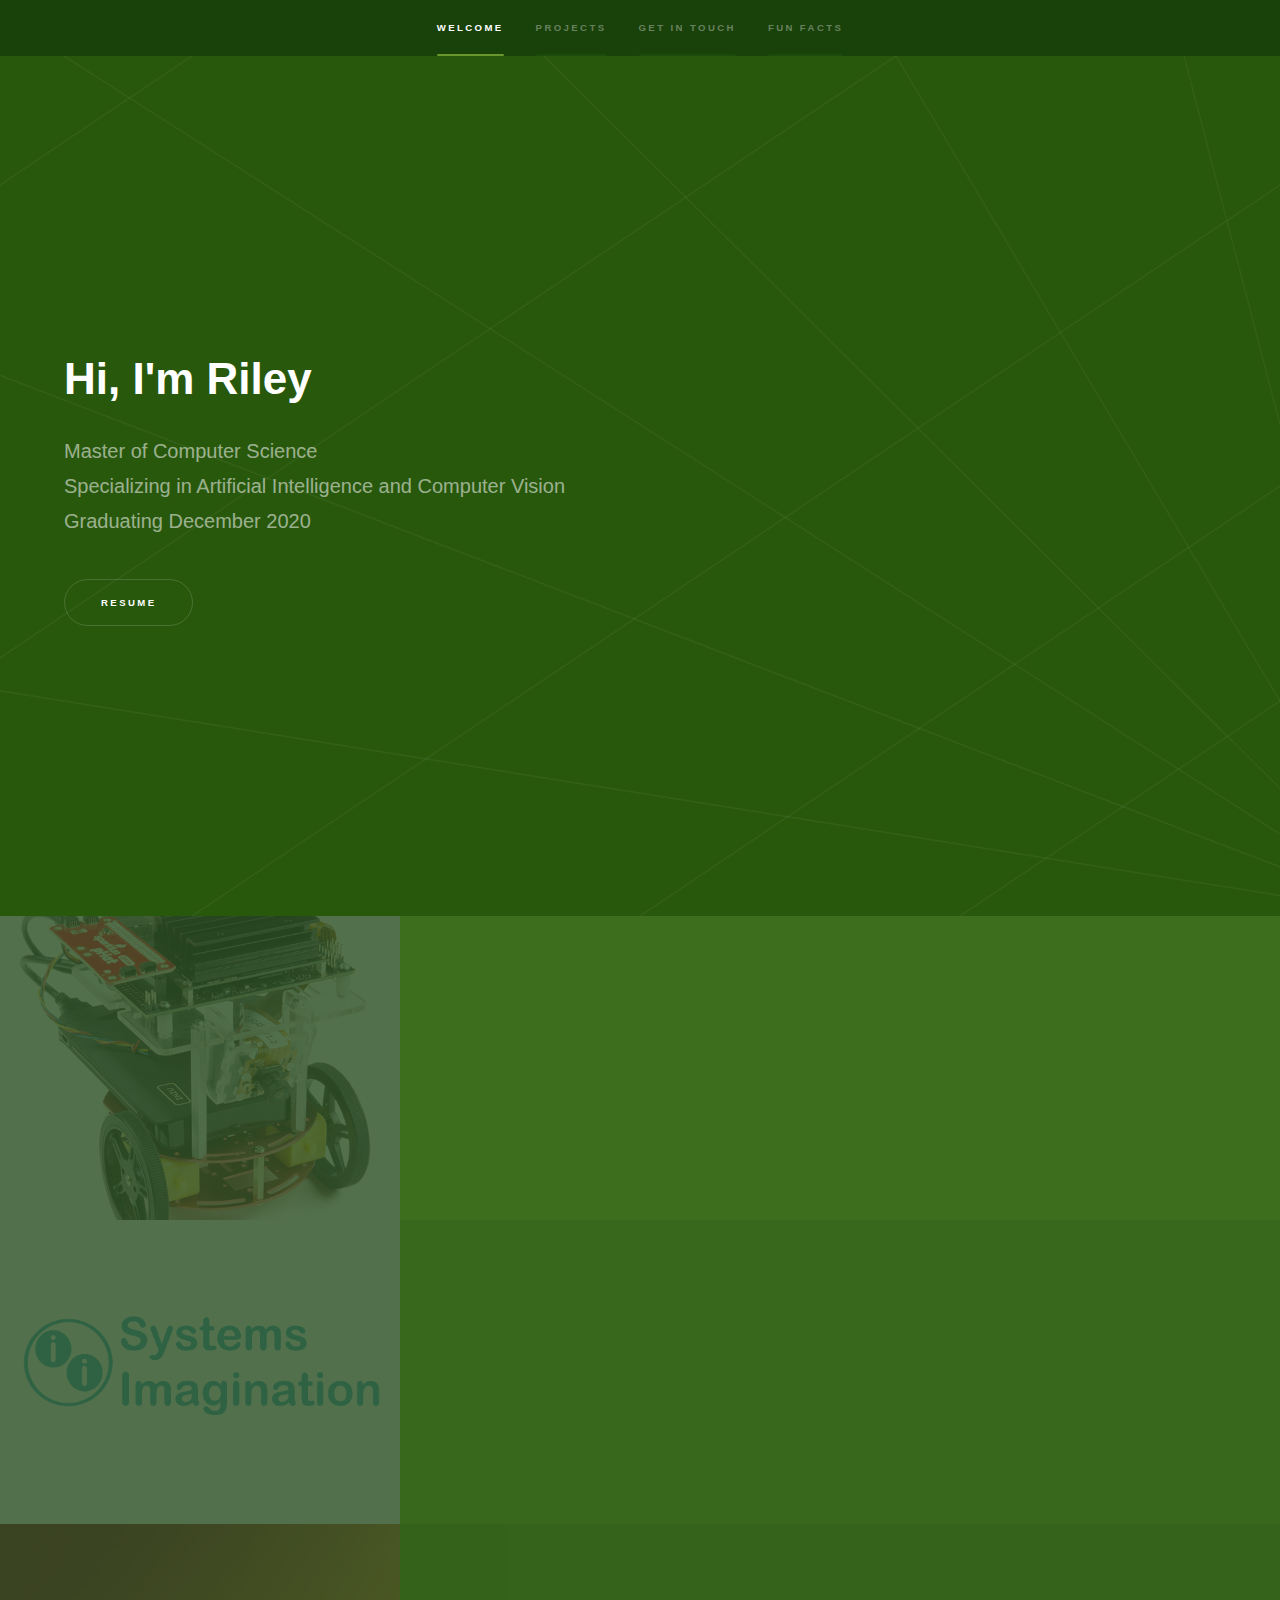
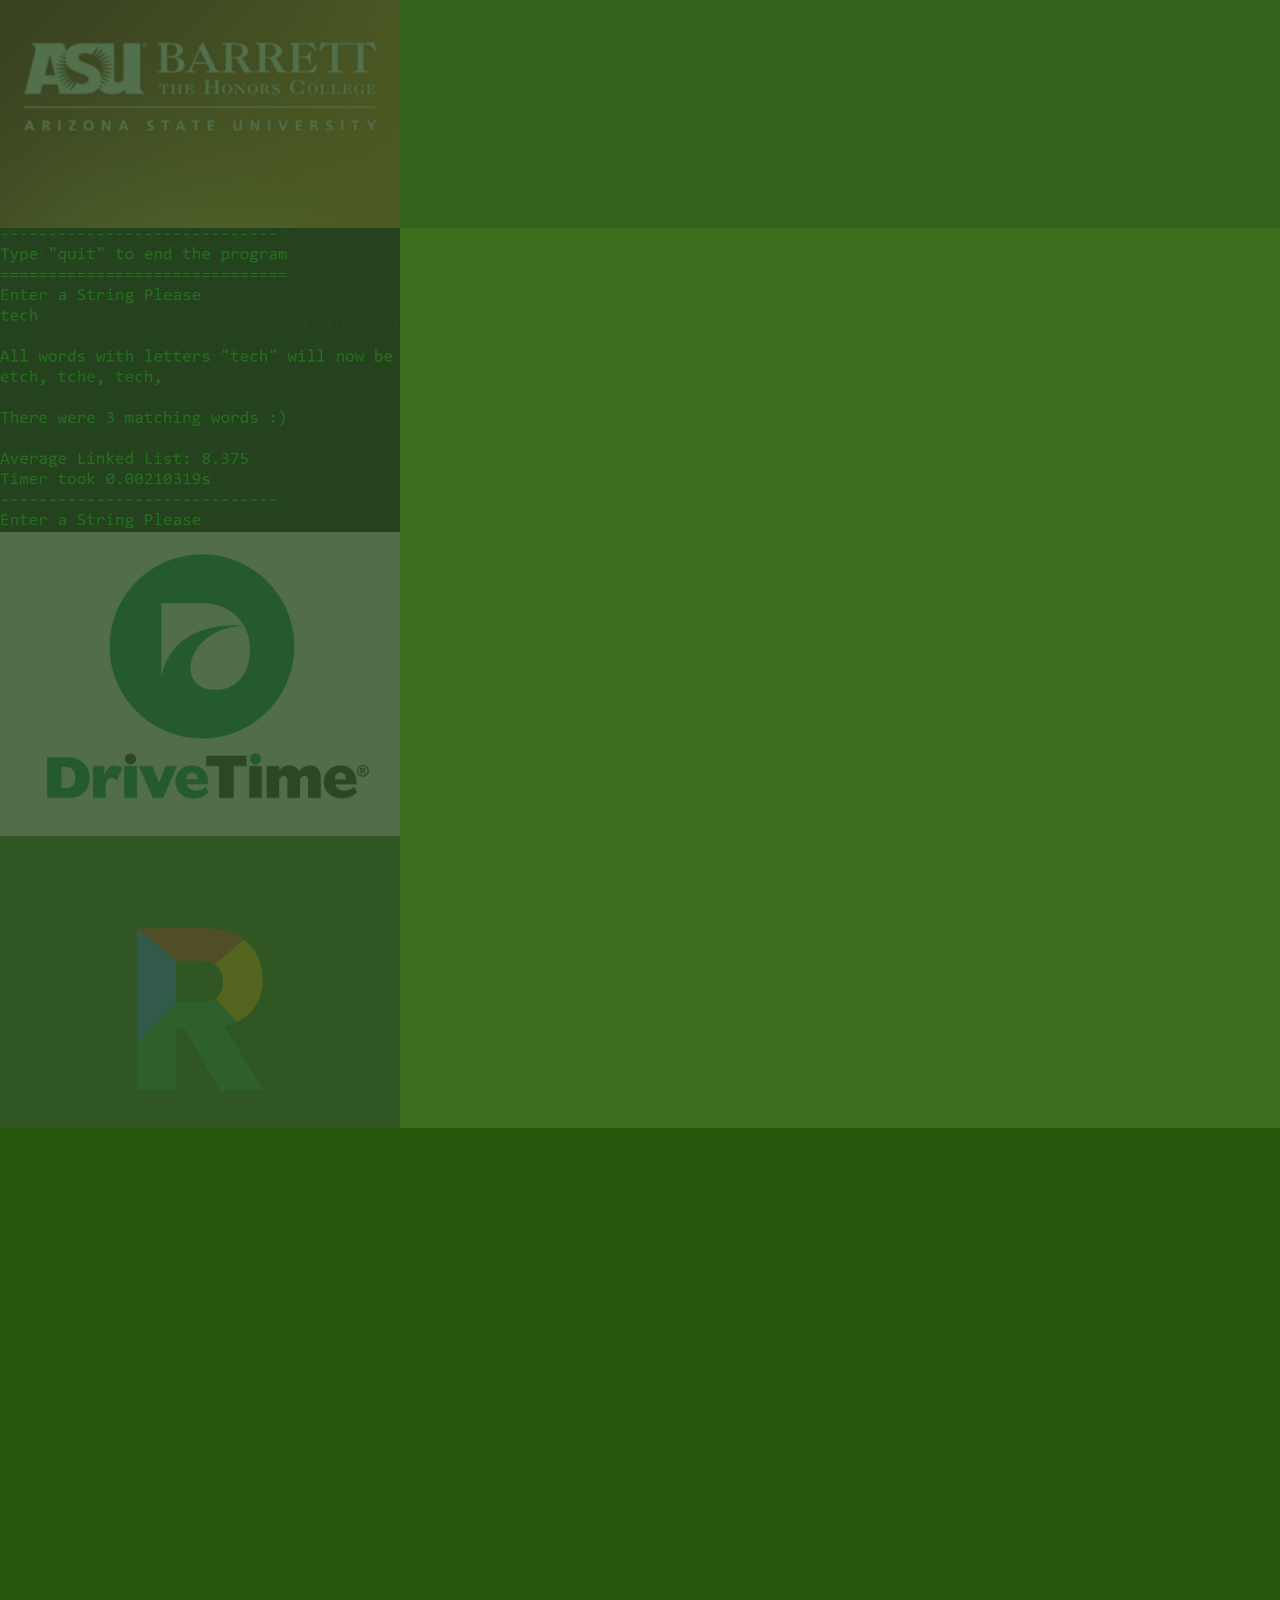
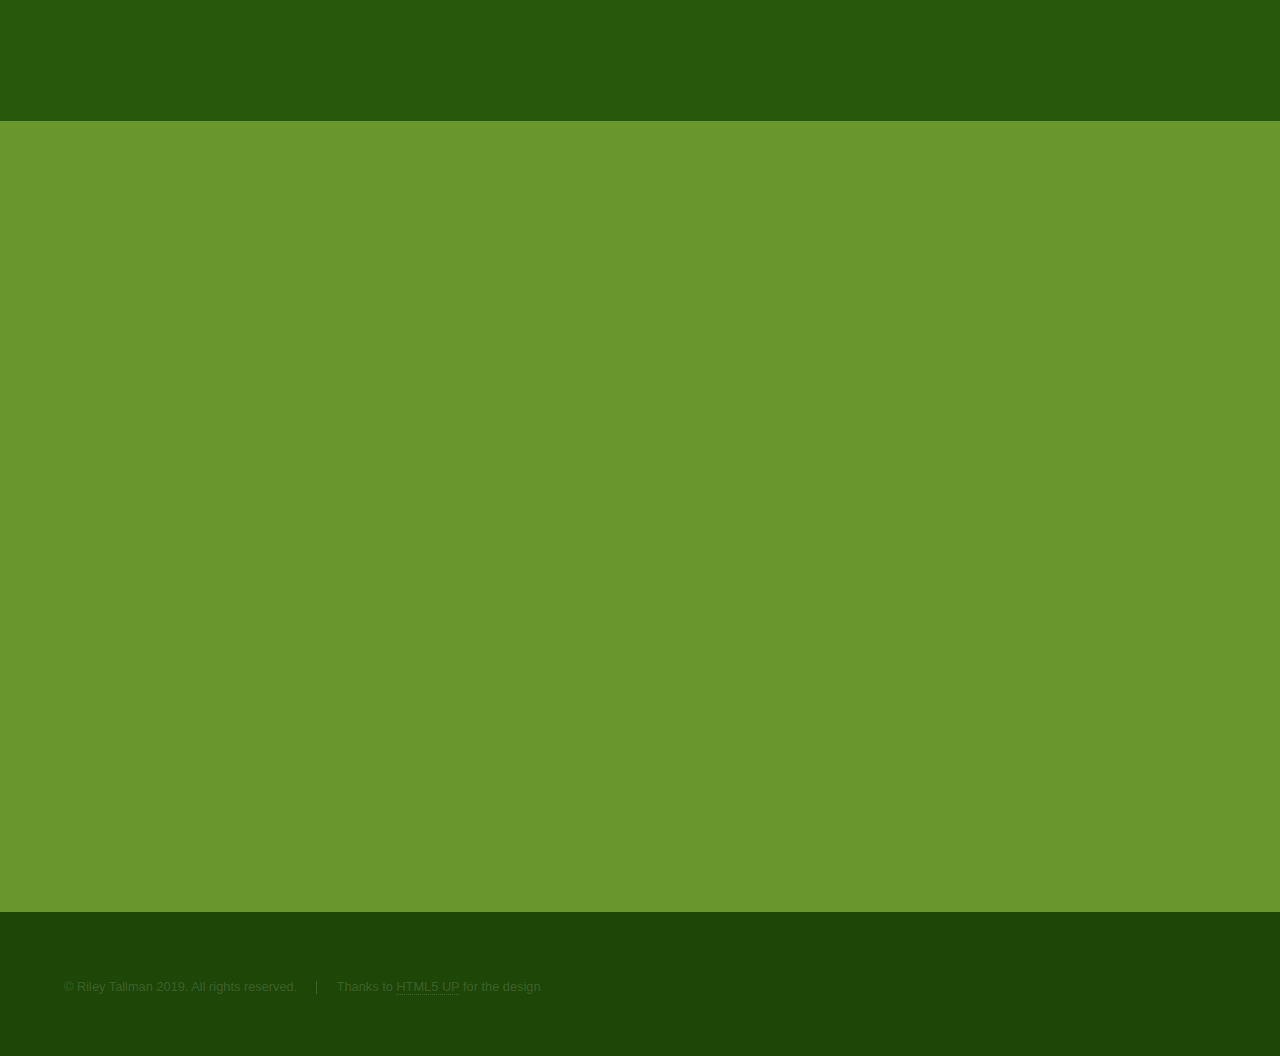
==== commit 2b71d8c5: "Autonomous Driving and Snakes" ====
--- a/index.html
+++ b/index.html
@@ -51,7 +51,7 @@
 							<a href="projects/hackathon" class="image"><img src="images/projects/Hackathon/JetBot_AI_Kit.jpg" alt="" data-position="center center" /></a>
 							<div class="content">
 								<div class="inner">
-									<h2>Amazon Hackathon 1st Place</h2>
+									<h2>Amazon Autonomous Driving Hackathon (1st Place!)</h2>
 									<p>Led a team of four to drive a robot autonomously in a mini racetrack with computer vision.</p>
 									<ul class="actions">
 										<li><a href="projects/hackathon" class="button">Learn more</a></li>
@@ -72,13 +72,13 @@
 							</div>
 						</section>
 						<section>
-							<a href="projects/thesis" class="image"><img src="images/projects/Barrett%20Honors%20Thesis/square.jpg" alt="Barrett Honors College" data-position="center center" /></a>
+							<a href="projects/Honors%20Thesis" class="image"><img src="images/projects/Barrett%20Honors%20Thesis/square.jpg" alt="Barrett Honors College" data-position="center center" /></a>
 							<div class="content">
 								<div class="inner">
 									<h2>Barrett Honors Thesis</h2>
-									<p>Training an efficient convolutional neural network to identify users of smartphones</p>
-									<ul class="actions">
-										<li><a href="projects/thesis" class="button">Learn more</a></li>
+									<p>Trained an efficient convolutional neural network to identify users of smartphones and orient the display correctly, fixing a problem that affects 91% of users</p>
+									<ul class="actions">
+										<li><a href="projects/Honors%20Thesis" class="button">Learn more</a></li>
 									</ul>
 								</div>
 							</div>
@@ -108,13 +108,13 @@
 							</div>
 						</section>
 						<section>
-							<a href="#" class="image"><img src="images/projects/Java%20Tower%20Stacker/square.PNG" alt="alt" data-position="25% 25%" /></a>
-							<div class="content">
-								<div class="inner">
-									<h2>Java Tower Stacker</h2>
-									<p>Ever heard of tower stacking games? I created my own version in Java<p>
-									<ul class="actions">
-										<li><a href="projects/Tower%20Stacker" class="button">Learn more</a></li>
+							<a href="#" class="image"><img src="images/SmallerGoogleR.png" alt="alt" data-position="25% 25%" /></a>
+							<div class="content">
+								<div class="inner">
+									<h2>All Projects</h2>
+									<p>Chronological order of my projects<p>
+									<ul class="actions">
+										<li><a href="projects" class="button">All Projects</a></li>
 									</ul>
 								</div>
 							</div>
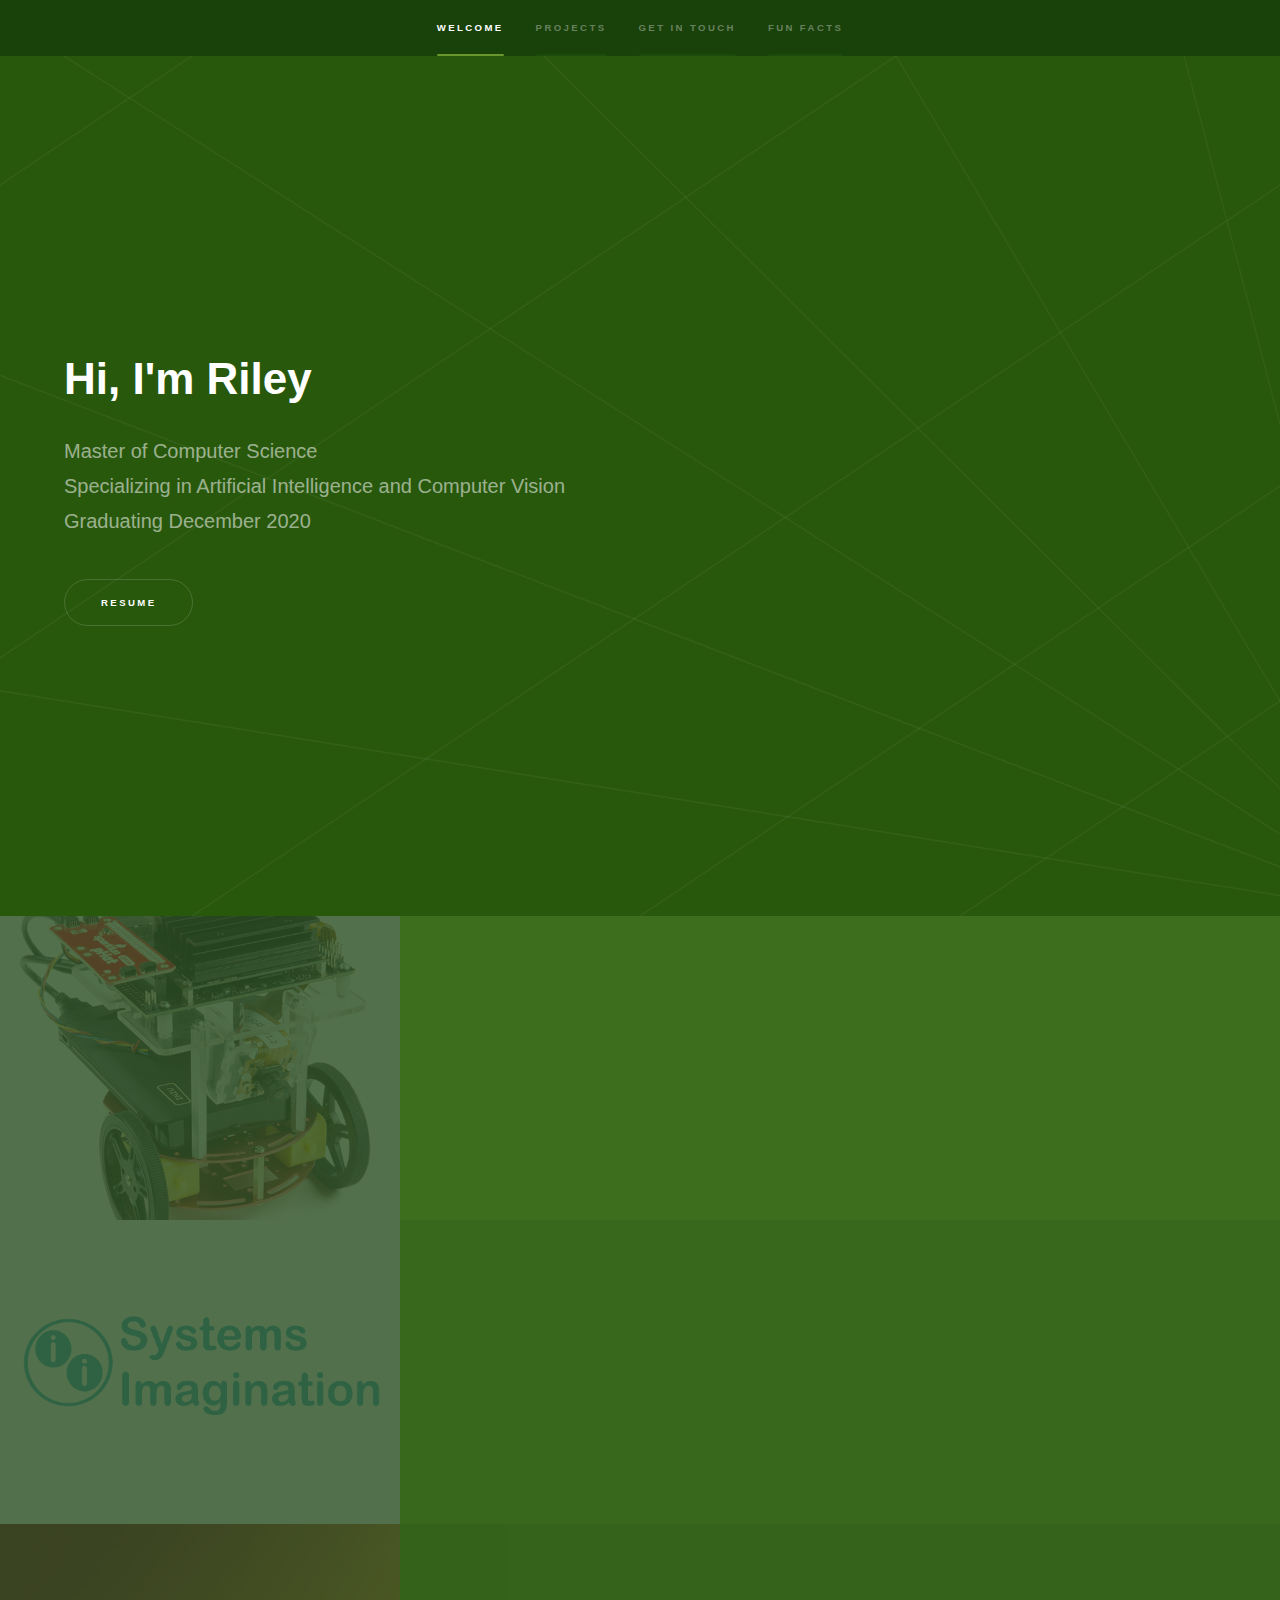
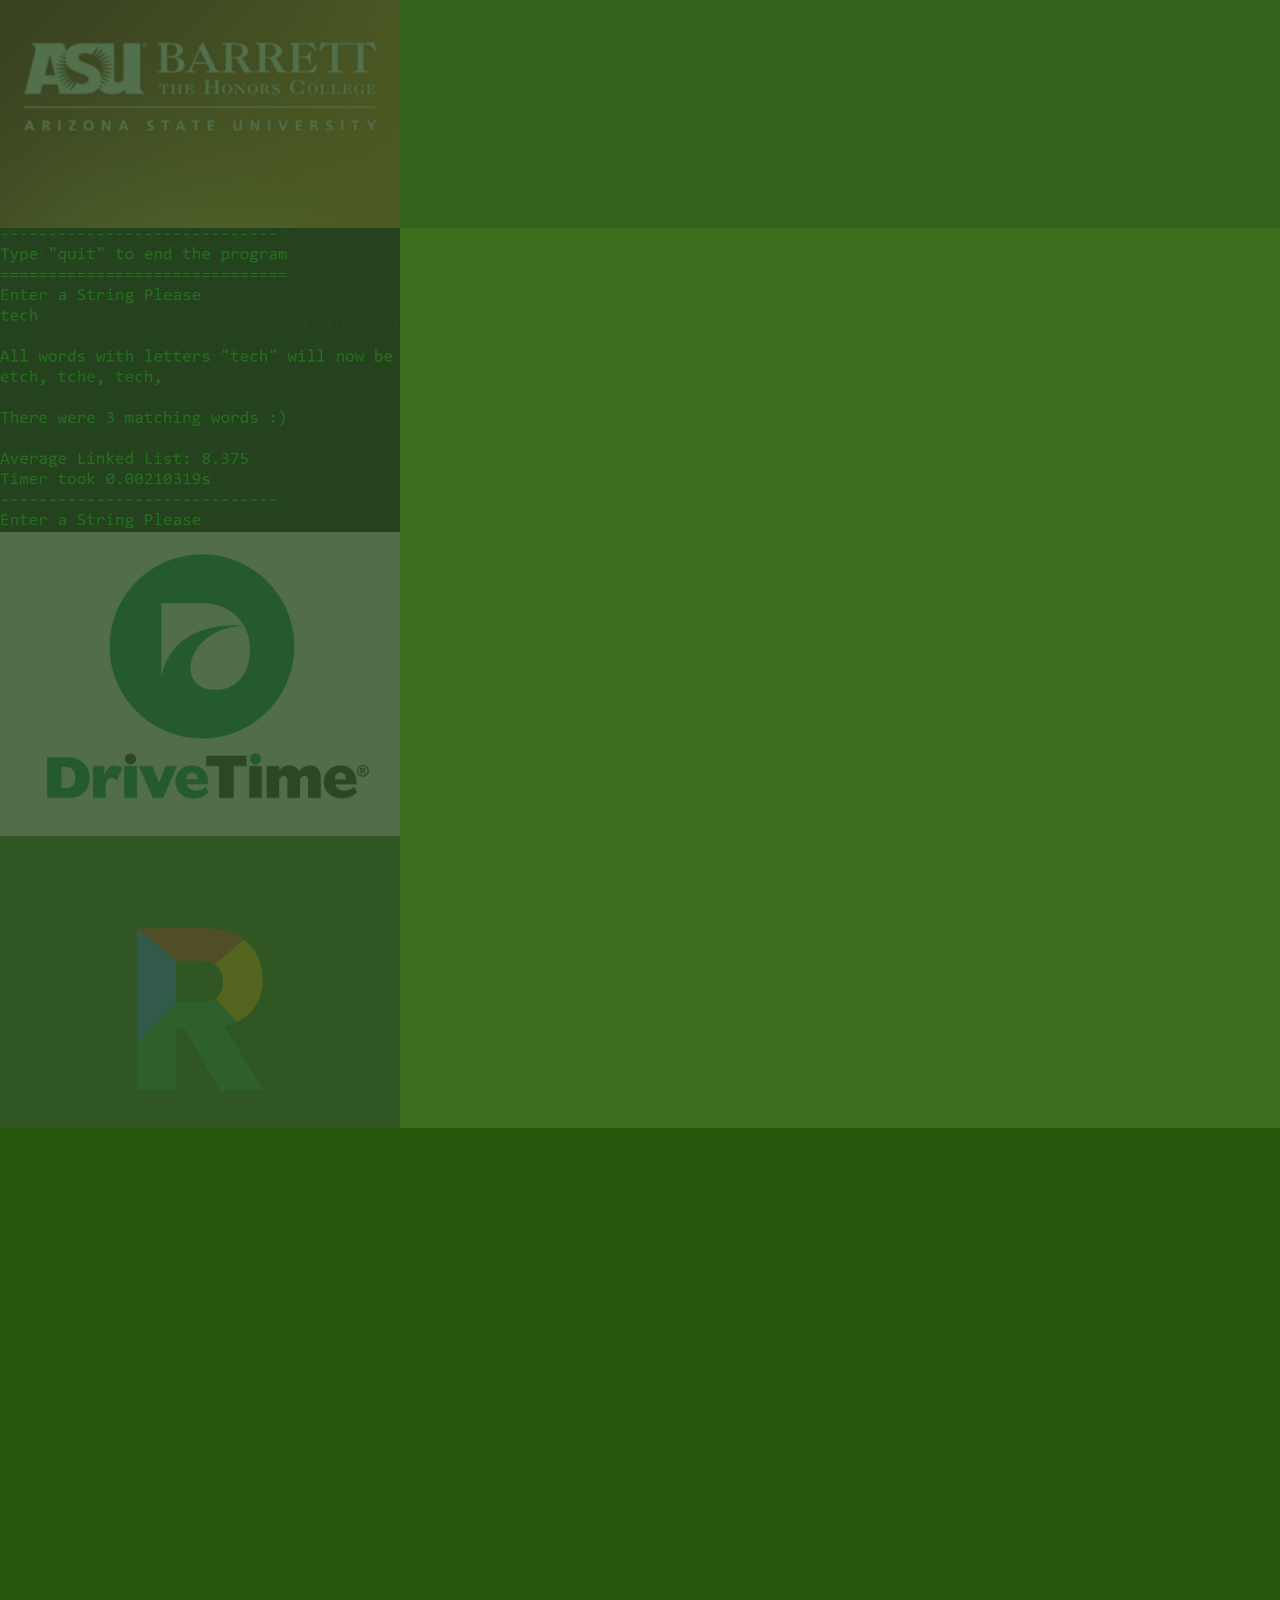
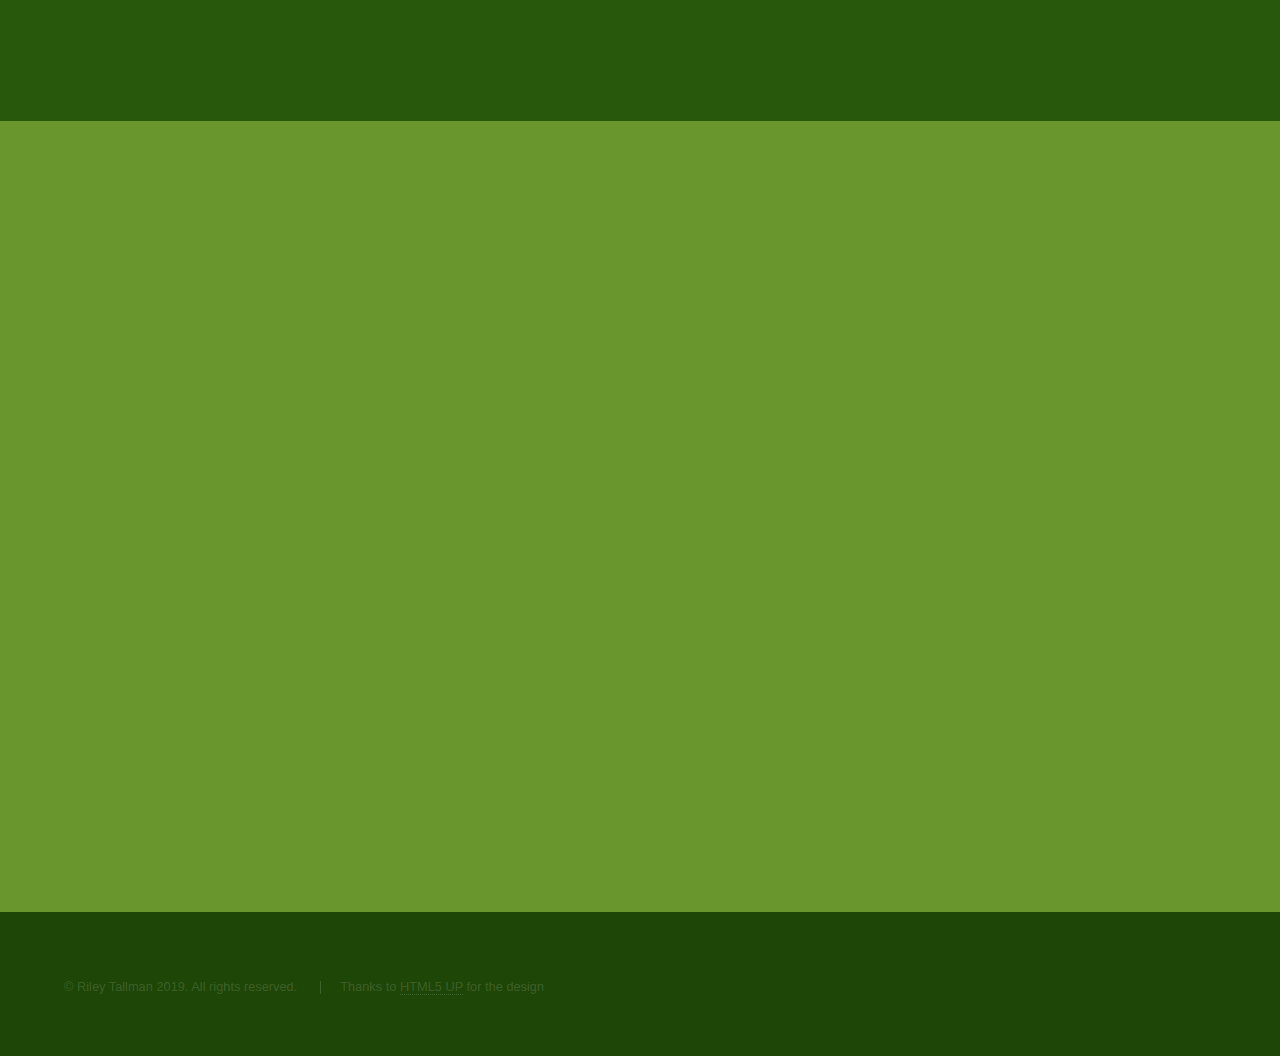
==== commit e5540184: "resume update" ====
--- a/index.html
+++ b/index.html
@@ -5,246 +5,274 @@
 	Free for personal and commercial use under the CCA 3.0 license (html5up.net/license)
 -->
 <html>
-	<head>
-		<title>Riley Tallman</title>
-		<meta charset="utf-8" />
-		<meta name="viewport" content="width=device-width, initial-scale=1, user-scalable=no" />
-		<link rel="stylesheet" href="assets/css/main.css" />
-		<link rel="icon" href="/images/GoogleR.png">
-		<noscript><link rel="stylesheet" href="assets/css/noscript.css" /></noscript>
-	</head>
-	<body class="is-preload">
-
-		<!-- Sidebar -->
-			<section id="sidebar">
-				<div class="inner">
-					<nav>
-						<ul>
-							<li><a href="#intro">Welcome</a></li>
-							<li><a href="#one">Projects</a></li>
-							<li><a href="#three">Get in touch</a></li>
-							<li><a href="#two">Fun Facts</a></li>
-						</ul>
-					</nav>
-				</div>
-			</section>
-
-		<!-- Wrapper -->
-			<div id="wrapper">
-
-				<!-- Intro -->
-					<section id="intro" class="wrapper style1 fullscreen fade-up">
-						<div class="inner">
-							<h1>Hi, I'm Riley</h1>
-							<p>Master of Computer Science<br> <!-- <a href="https://webapp4.asu.edu/programs/t5/majorinfo/ASU00/ESCOMSCMS/graduate/false" target="_blank" class="button">more about degree program</a> -->
-							Specializing in Artificial Intelligence and Computer Vision<br>
-							Graduating December 2020</p>
-							<ul class="actions">
-								<li><a href="images/2019%20Riley%20Tallman%20Resume.pdf" target="_blank" class="button">resume</a></li>
-							</ul>
-						</div>
-					</section>
-
-				<!-- One -->
-					<section id="one" class="wrapper style2 spotlights">
-						<section>
-							<a href="projects/hackathon" class="image"><img src="images/projects/Hackathon/JetBot_AI_Kit.jpg" alt="" data-position="center center" /></a>
-							<div class="content">
-								<div class="inner">
-									<h2>Amazon Autonomous Driving Hackathon (1st Place!)</h2>
-									<p>Led a team of four to drive a robot autonomously in a mini racetrack with computer vision.</p>
-									<ul class="actions">
-										<li><a href="projects/hackathon" class="button">Learn more</a></li>
-									</ul>
+
+<head>
+	<title>Riley Tallman</title>
+	<meta charset="utf-8" />
+	<meta name="viewport" content="width=device-width, initial-scale=1, user-scalable=no" />
+	<link rel="stylesheet" href="assets/css/main.css" />
+	<link rel="icon" href="/images/GoogleR.png">
+	<noscript>
+		<link rel="stylesheet" href="assets/css/noscript.css" /></noscript>
+</head>
+
+<body class="is-preload">
+
+	<!-- Sidebar -->
+	<section id="sidebar">
+		<div class="inner">
+			<nav>
+				<ul>
+					<li><a href="#intro">Welcome</a></li>
+					<li><a href="#one">Projects</a></li>
+					<li><a href="#three">Get in touch</a></li>
+					<li><a href="#two">Fun Facts</a></li>
+				</ul>
+			</nav>
+		</div>
+	</section>
+
+	<!-- Wrapper -->
+	<div id="wrapper">
+
+		<!-- Intro -->
+		<section id="intro" class="wrapper style1 fullscreen fade-up">
+			<div class="inner">
+				<h1>Hi, I'm Riley</h1>
+				<p>Master of Computer Science<br>
+					<!-- <a href="https://webapp4.asu.edu/programs/t5/majorinfo/ASU00/ESCOMSCMS/graduate/false" target="_blank" class="button">more about degree program</a> -->
+					Specializing in Artificial Intelligence and Computer Vision<br>
+					Graduating December 2020</p>
+				<ul class="actions">
+					<li><a href="images/2020%20Riley%20Tallman%20Resume.pdf" target="_blank" class="button">resume</a>
+					</li>
+				</ul>
+			</div>
+		</section>
+
+		<!-- One -->
+		<section id="one" class="wrapper style2 spotlights">
+			<section>
+				<a href="projects/hackathon" class="image"><img src="images/projects/Hackathon/JetBot_AI_Kit.jpg" alt=""
+						data-position="center center" /></a>
+				<div class="content">
+					<div class="inner">
+						<h2>Amazon Autonomous Driving Hackathon (1st Place!)</h2>
+						<p>Led a team of four to drive a robot autonomously in a mini racetrack with computer vision.
+						</p>
+						<ul class="actions">
+							<li><a href="projects/hackathon" class="button">Learn more</a></li>
+						</ul>
+					</div>
+				</div>
+			</section>
+			<section>
+				<a href="projects/AIintern" class="image"><img src="images/projects/AI%20Intern/SI%20Logo.png" alt=""
+						data-position="center center" /></a>
+				<div class="content">
+					<div class="inner">
+						<h2>Artificial Intelligence Intern</h2>
+						<p>Led a team of four to improve database access algorithms with AI and patented hypergraph
+							structures, and used machine learning to predict 7.5 million magnetic interactions between
+							two atoms in molecules</p>
+						<ul class="actions">
+							<li><a href="projects/AIintern" class="button">Learn more</a></li>
+						</ul>
+					</div>
+				</div>
+			</section>
+			<section>
+				<a href="projects/Honors%20Thesis" class="image"><img
+						src="images/projects/Barrett%20Honors%20Thesis/square.jpg" alt="Barrett Honors College"
+						data-position="center center" /></a>
+				<div class="content">
+					<div class="inner">
+						<h2>Barrett Honors Thesis</h2>
+						<p>Trained an efficient convolutional neural network to identify users of smartphones and orient
+							the display correctly, fixing a problem that affects 91% of users</p>
+						<ul class="actions">
+							<li><a href="projects/Honors%20Thesis" class="button">Learn more</a></li>
+						</ul>
+					</div>
+				</div>
+			</section>
+			<section>
+				<a href="#" class="image"><img src="images/projects/C++%20Hash%20Table/square.PNG" alt="Tower Stacker"
+						data-position="top center" /></a>
+				<div class="content">
+					<div class="inner">
+						<h2>C++ Hash Table</h2>
+						<p>Created a hash table to store dictionary words with collision resolution by chaining and
+							quickly compared all permutations of an input string in linear time O(1)</p>
+						<ul class="actions">
+							<li><a href="projects/c++" class="button">Learn more</a></li>
+						</ul>
+					</div>
+				</div>
+			</section>
+			<section>
+				<a href="#" class="image"><img src="images/projects/Cyber%20Security%20Intern/square.jpg"
+						alt="DriveTime White Logo" data-position="center center" /></a>
+				<div class="content">
+					<div class="inner">
+						<h2>Cyber Security Intern</h2>
+						<p>See how I built an internal Sharepoint website to handle internal and external data loss
+							protection of sensitive IT Compliance documents, and administered phishing security tests to
+							5,000+ employees</p>
+						<ul class="actions">
+							<li><a href="projects/Cyber%20Security" class="button">Learn more</a></li>
+						</ul>
+					</div>
+				</div>
+			</section>
+			<section>
+				<a href="#" class="image"><img src="images/SmallerGoogleR.png" alt="alt" data-position="25% 25%" /></a>
+				<div class="content">
+					<div class="inner">
+						<h2>All Projects</h2>
+						<p>Chronological order of my projects<p>
+								<ul class="actions">
+									<li><a href="projects" class="button">All Projects</a></li>
+								</ul>
+					</div>
+				</div>
+			</section>
+		</section>
+
+
+		<!-- Three -->
+		<section id="three" class="wrapper style1 fade-up">
+			<div class="inner">
+				<h2>Contact Me</h2>
+				<p></p>
+				<div class="split style1">
+					<section>
+						<form method="POST" action="https://formspree.io/rptallman@gmail.com">
+							<div class="fields">
+								<div class="field half">
+									<label for="name">Name</label>
+									<input type="text" name="name" id="name" />
 								</div>
-							</div>
-						</section>
-						<section>
-							<a href="projects/AIintern" class="image"><img src="images/projects/AI%20Intern/SI%20Logo.png" alt="" data-position="center center" /></a>
-							<div class="content">
-								<div class="inner">
-									<h2>Artificial Intelligence Intern</h2>
-									<p>Led a team of four to improve database access algorithms with AI and patented hypergraph structures, and used machine learning to predict 7.5 million magnetic interactions between two atoms in molecules</p>
-									<ul class="actions">
-										<li><a href="projects/AIintern" class="button">Learn more</a></li>
-									</ul>
+								<div class="field half">
+									<label for="email">Email</label>
+									<input type="text" name="replyto" id="email" />
 								</div>
-							</div>
-						</section>
-						<section>
-							<a href="projects/Honors%20Thesis" class="image"><img src="images/projects/Barrett%20Honors%20Thesis/square.jpg" alt="Barrett Honors College" data-position="center center" /></a>
-							<div class="content">
-								<div class="inner">
-									<h2>Barrett Honors Thesis</h2>
-									<p>Trained an efficient convolutional neural network to identify users of smartphones and orient the display correctly, fixing a problem that affects 91% of users</p>
-									<ul class="actions">
-										<li><a href="projects/Honors%20Thesis" class="button">Learn more</a></li>
-									</ul>
+								<div class="field">
+									<label for="message">Message</label>
+									<textarea name="message" id="message" rows="5" maxlength="1364"
+										style="min-width: 100%; max-width: 100%; min-height: 110px; max-height: 871px"></textarea>
 								</div>
-							</div>
-						</section>
-						<section>
-							<a href="#" class="image"><img src="images/projects/C++%20Hash%20Table/square.PNG" alt="Tower Stacker" data-position="top center" /></a>
-							<div class="content">
-								<div class="inner">
-									<h2>C++ Hash Table</h2>
-									<p>Created a hash table to store dictionary words with collision resolution by chaining and quickly compared all permutations of an input string in linear time O(1)</p>
-									<ul class="actions">
-										<li><a href="projects/c++" class="button">Learn more</a></li>
-									</ul>
-								</div>
-							</div>
-						</section>
-						<section>
-							<a href="#" class="image"><img src="images/projects/Cyber%20Security%20Intern/square.jpg" alt="DriveTime White Logo" data-position="center center" /></a>
-							<div class="content">
-								<div class="inner">
-									<h2>Cyber Security Intern</h2>
-									<p>See how I built an internal Sharepoint website to handle internal and external data loss protection of sensitive IT Compliance documents, and administered phishing security tests to 5,000+ employees</p>
-									<ul class="actions">
-										<li><a href="projects/Cyber%20Security" class="button">Learn more</a></li>
-									</ul>
-								</div>
-							</div>
-						</section>
-						<section>
-							<a href="#" class="image"><img src="images/SmallerGoogleR.png" alt="alt" data-position="25% 25%" /></a>
-							<div class="content">
-								<div class="inner">
-									<h2>All Projects</h2>
-									<p>Chronological order of my projects<p>
-									<ul class="actions">
-										<li><a href="projects" class="button">All Projects</a></li>
-									</ul>
-								</div>
-							</div>
-						</section>
-					</section>
-
-					
-					<!-- Three -->
-					<section id="three" class="wrapper style1 fade-up">
-						<div class="inner">
-							<h2>Contact Me</h2>
-							<p></p>
-							<div class="split style1">
-								<section>
-									<form method="POST" action="https://formspree.io/rptallman@gmail.com">
-										<div class="fields">
-											<div class="field half">
-												<label for="name">Name</label>
-												<input type="text" name="name" id="name" />
-											</div>
-											<div class="field half">
-												<label for="email">Email</label>
-												<input type="text" name="replyto" id="email" />
-											</div>
-											<div class="field">
-												<label for="message">Message</label>
-												<textarea name="message" id="message" rows="5" maxlength="1364" style="min-width: 100%; max-width: 100%; min-height: 110px; max-height: 871px"></textarea>
-											</div>
-											<!-- <div class="field half">
+								<!-- <div class="field half">
 												<label>Are you a Robot? 9+2=</label>
 												<input type="text" name="human" id="human" />
 											</div> -->
-										</div>
-										<input type="submit" value="Send">
-										<!-- <ul class="actions">
+							</div>
+							<input type="submit" value="Send">
+							<!-- <ul class="actions">
 											<li><a href="" class="button submit">Send Message</a></li>
 										</ul> -->
-									</form>
-								</section>
-								<section>
-									<ul class="contact">
-										<!-- <li>
+						</form>
+					</section>
+					<section>
+						<ul class="contact">
+							<!-- <li>
 											<h3>Address</h3>
 											<span>1011 Riley Tallman Road<br />
 												Tempe, Arizona<br />
 												Land of the Free</span>
 											</li> -->
-											<li>
-											<h3>Email</h3>
-											<span>rptallman@gmail.com</span>
-										</li>
-										<!-- <li>
+							<li>
+								<h3>Email</h3>
+								<span>rptallman@gmail.com</span>
+							</li>
+							<!-- <li>
 											<h3>Phone</h3>
 											<span>(000) 000-0000</span>
 										</li> -->
-										<li>
-											<h3>Social</h3>
-											<ul class="icons">
-												<li><a href="https://github.com/rptallman" target="_blank" class="fa-github"><span class="label">GitHub</span></a></li>
-												<li><a href="https://www.linkedin.com/in/rileytallman/" target="_blank" class="fa-linkedin"><span class="label">LinkedIn</span></a></li>
-												<li><a href="https://www.behance.net/rptallman" target="_blank" class="fa-behance"><span class="label">Behance</span></a></li>
-											</ul>
-										</li>
-									</ul>
-								</section>
-							</div>
-						</div>
-					</section>
-					
-					<!-- Two -->
-					<section id="two" class="wrapper style3 fade-up">
-						<div class="inner">
-							<h2>Fun Facts About Me</h2>
-							<p></p>
-							<div class="features">
-								<section>
-									<span class="icon major fa-desktop"></span>
-									<h3>Taskbar On The Left</h3>
-									<p>Just like how default Ubuntu is, I like the taskbar to the left to maximize vertical space.</p>
-								</section>
-								<section>
-									<span class="icon major fa-battery-2"></span>
-									<h3>60% Battery</h3>
-									<p>I keep my device batteries at 50-60% as much as possible to prolong the Li-ion battery lifespan.</p>
-								</section>
-								<section>
-									<span class="icon major fa-bug"></span>
-									<h3>I've Been Hacked</h3>
-									<p>Twice actually. It can happen to anyone.</p>
-								</section>
-								<section>
-									<span class="icon major fa-camera"></span>
-									<h3>1 Second Everyday</h3>
-									<p>I take a one second video everyday to remember my life.</p>
-								</section>
-								<section>
-									<span class="icon major fa-image"></span>
-									<h3>Graphic Design</h3>
-									<p>Graphic design is beautiful, especially 3D renders. I like to create vector graphics in my free time. Check out <a href="https://www.behance.net/rptallman" target="_blank">my graphic portfolio</a>.</p>
-								</section>
-								<section>
-									<span class="icon major fa-microchip"></span>
-									<h3>I Know How to Solder</h3>
-									<p>It comes in handy for elecronic projects and I love doing it - it's so satisfying.</p>
-								</section>
-							</div>
-							<!-- <ul class="actions">
+							<li>
+								<h3>Social</h3>
+								<ul class="icons">
+									<li><a href="https://github.com/rptallman" target="_blank" class="fa-github"><span
+												class="label">GitHub</span></a></li>
+									<li><a href="https://www.linkedin.com/in/rileytallman/" target="_blank"
+											class="fa-linkedin"><span class="label">LinkedIn</span></a></li>
+									<li><a href="https://www.behance.net/rptallman" target="_blank"
+											class="fa-behance"><span class="label">Behance</span></a></li>
+								</ul>
+							</li>
+						</ul>
+					</section>
+				</div>
+			</div>
+		</section>
+
+		<!-- Two -->
+		<section id="two" class="wrapper style3 fade-up">
+			<div class="inner">
+				<h2>Fun Facts About Me</h2>
+				<p></p>
+				<div class="features">
+					<section>
+						<span class="icon major fa-desktop"></span>
+						<h3>Taskbar On The Left</h3>
+						<p>Just like how default Ubuntu is, I like the taskbar to the left to maximize vertical space.
+						</p>
+					</section>
+					<section>
+						<span class="icon major fa-battery-2"></span>
+						<h3>60% Battery</h3>
+						<p>I keep my device batteries at 50-60% as much as possible to prolong the Li-ion battery
+							lifespan.</p>
+					</section>
+					<section>
+						<span class="icon major fa-bug"></span>
+						<h3>I've Been Hacked</h3>
+						<p>Twice actually. It can happen to anyone.</p>
+					</section>
+					<section>
+						<span class="icon major fa-camera"></span>
+						<h3>1 Second Everyday</h3>
+						<p>I take a one second video everyday to remember my life.</p>
+					</section>
+					<section>
+						<span class="icon major fa-image"></span>
+						<h3>Graphic Design</h3>
+						<p>Graphic design is beautiful, especially 3D renders. I like to create vector graphics in my
+							free time. Check out <a href="https://www.behance.net/rptallman" target="_blank">my graphic
+								portfolio</a>.</p>
+					</section>
+					<section>
+						<span class="icon major fa-microchip"></span>
+						<h3>I Know How to Solder</h3>
+						<p>It comes in handy for elecronic projects and I love doing it - it's so satisfying.</p>
+					</section>
+				</div>
+				<!-- <ul class="actions">
 								<li><a href="generic" class="button">more facts</a></li>
 							</ul> -->
-						</div>
-					</section>
 			</div>
-
-		<!-- Footer -->
-			<footer id="footer" class="wrapper style1-alt">
-				<div class="inner">
-					<ul class="menu">
-						<li>&copy; Riley Tallman 2019. All rights reserved.</li><li>Thanks to <a href="http://html5up.net">HTML5 UP</a> for the design</li>
-					</ul>
-				</div>
-			</footer>
-
-		<!-- Scripts -->
-			<script src="assets/js/jquery.min.js"></script>
-			<script src="assets/js/jquery.scrollex.min.js"></script>
-			<script src="assets/js/jquery.scrolly.min.js"></script>
-			<script src="assets/js/browser.min.js"></script>
-			<script src="assets/js/breakpoints.min.js"></script>
-			<script src="assets/js/util.js"></script>
-			<script src="assets/js/main.js"></script>
-
-	</body>
+		</section>
+	</div>
+
+	<!-- Footer -->
+	<footer id="footer" class="wrapper style1-alt">
+		<div class="inner">
+			<ul class="menu">
+				<li>&copy; Riley Tallman 2019. All rights reserved.</li>
+				<li>Thanks to <a href="http://html5up.net">HTML5 UP</a> for the design</li>
+			</ul>
+		</div>
+	</footer>
+
+	<!-- Scripts -->
+	<script src="assets/js/jquery.min.js"></script>
+	<script src="assets/js/jquery.scrollex.min.js"></script>
+	<script src="assets/js/jquery.scrolly.min.js"></script>
+	<script src="assets/js/browser.min.js"></script>
+	<script src="assets/js/breakpoints.min.js"></script>
+	<script src="assets/js/util.js"></script>
+	<script src="assets/js/main.js"></script>
+
+</body>
+
 </html>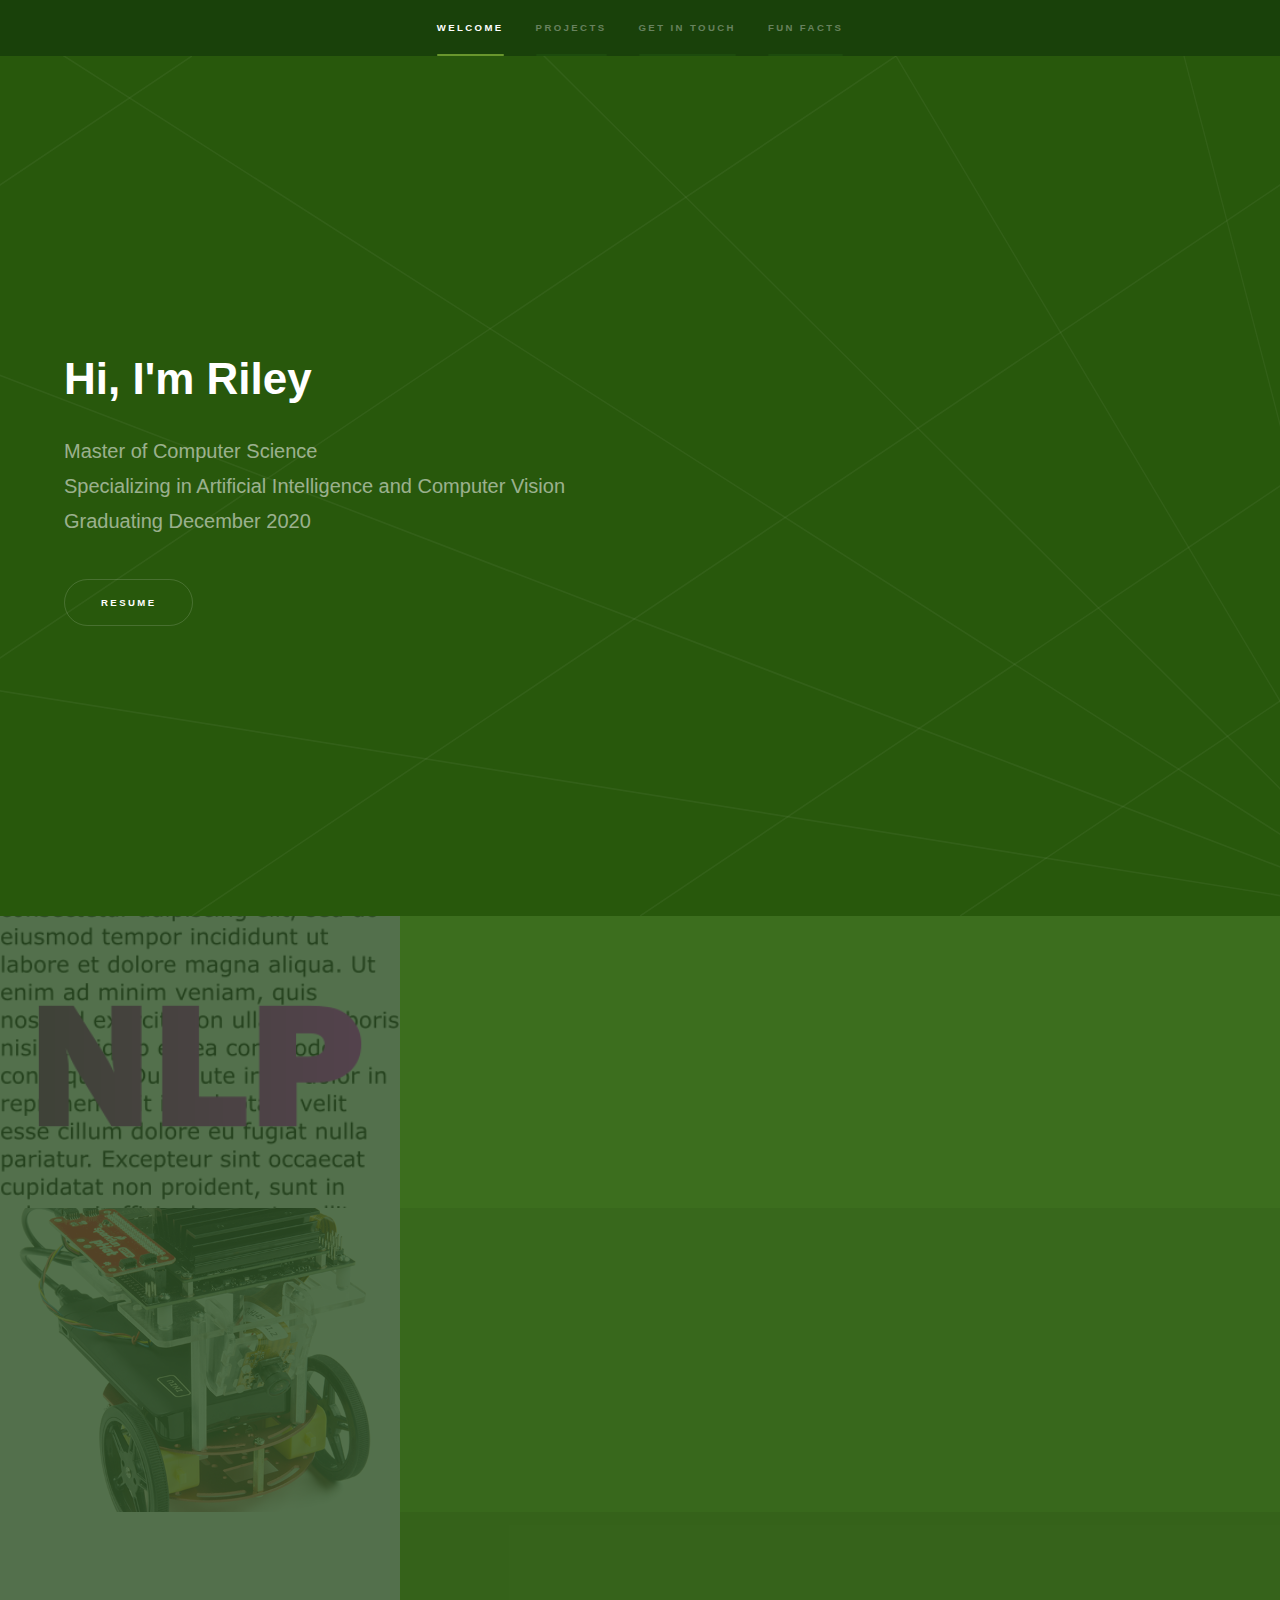
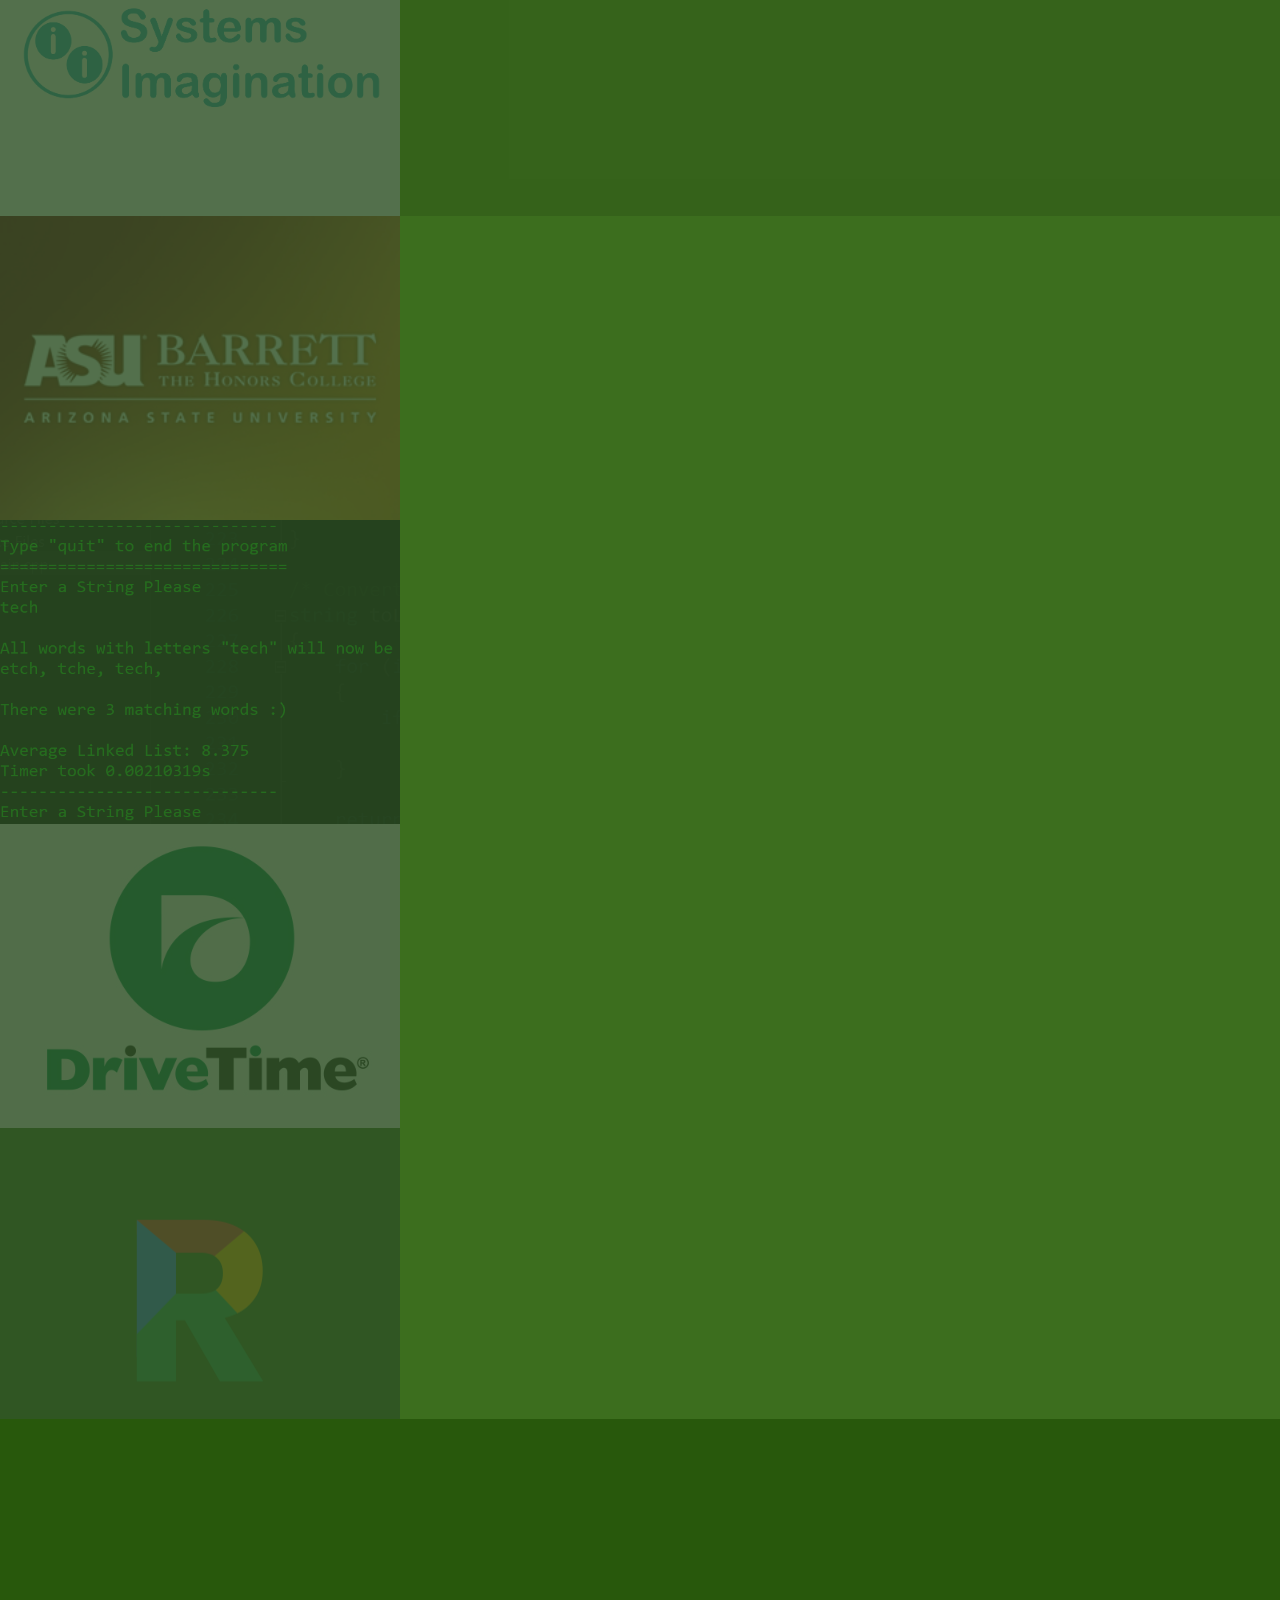
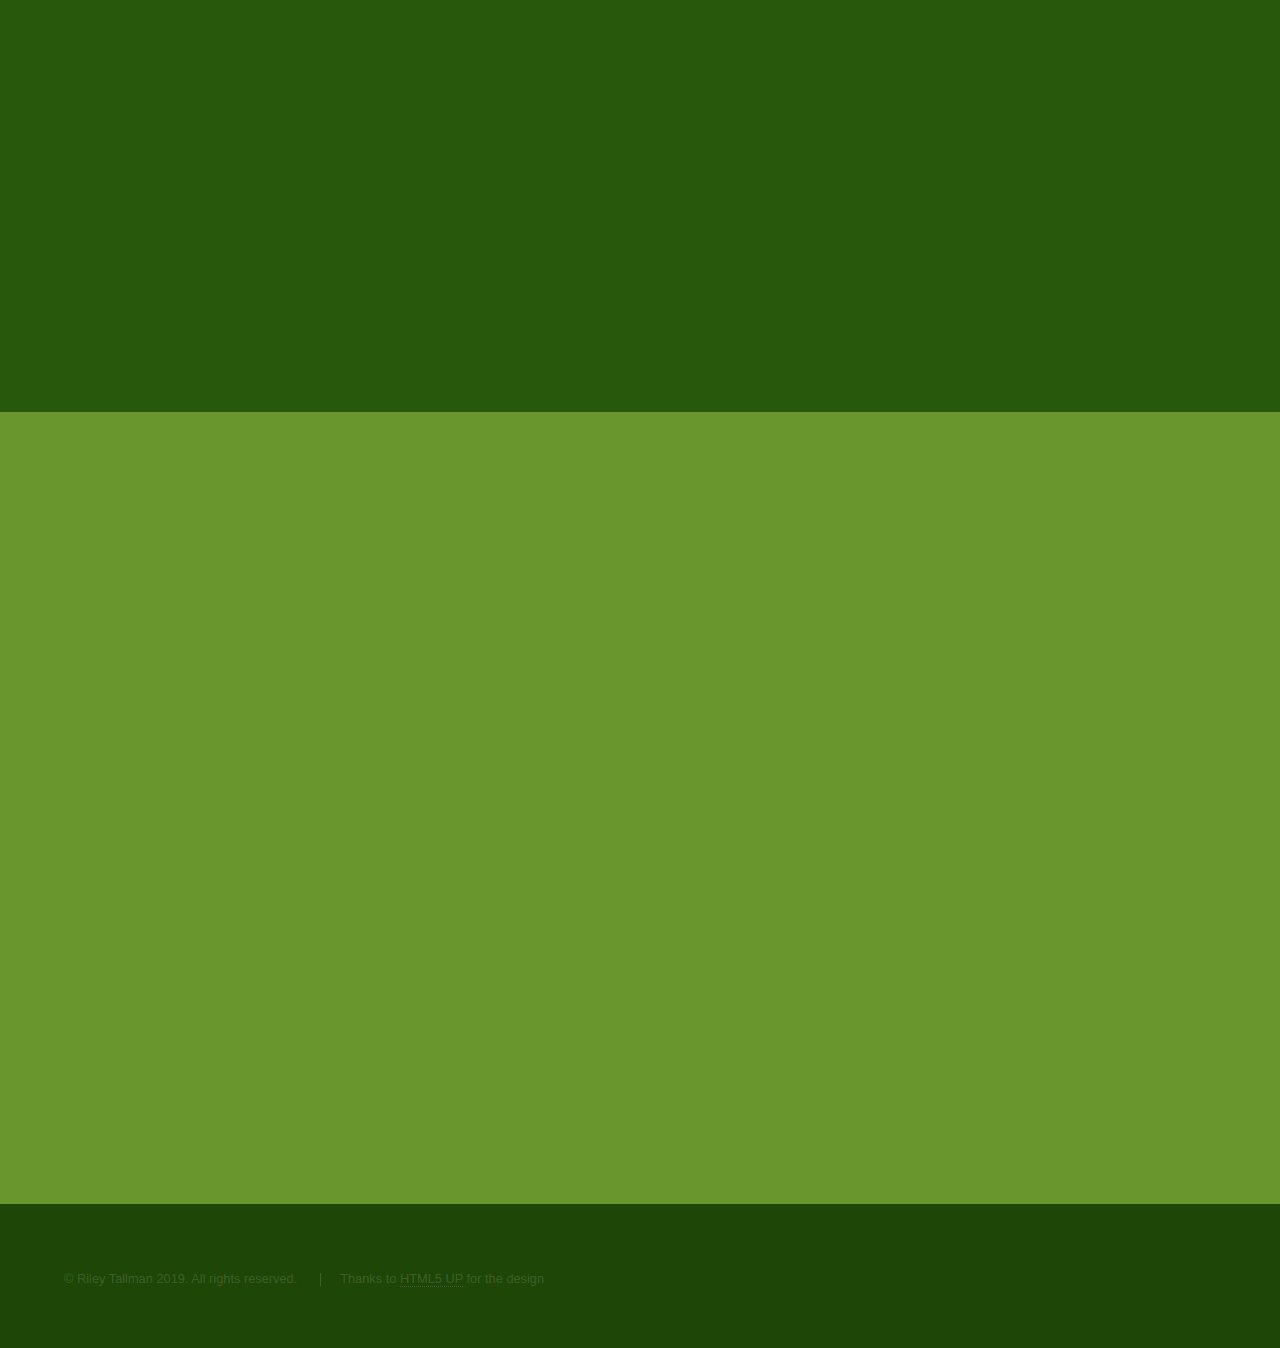
==== commit 0cc180cd: "Created NLP Research" ====
--- a/index.html
+++ b/index.html
@@ -53,13 +53,25 @@
 		<!-- One -->
 		<section id="one" class="wrapper style2 spotlights">
 			<section>
+				<a href="projects/NLP%20Research" class="image"><img src="images/projects/NLP%20Research/NLP%20icon.png" alt=""
+						data-position="center center" /></a>
+				<div class="content">
+					<div class="inner">
+						<h2>Natural Language Processing Research</h2>
+						<p>Overcoming single label limitations in Visual Question Answering (VQA).</p>
+						<ul class="actions">
+							<li><a href="projects/NLP%20Research" class="button">Learn more</a></li>
+						</ul>
+					</div>
+				</div>
+			</section>
+			<section>
 				<a href="projects/hackathon" class="image"><img src="images/projects/Hackathon/JetBot_AI_Kit.jpg" alt=""
 						data-position="center center" /></a>
 				<div class="content">
 					<div class="inner">
 						<h2>Amazon Autonomous Driving Hackathon (1st Place!)</h2>
-						<p>Led a team of four to drive a robot autonomously in a mini racetrack with computer vision.
-						</p>
+						<p>Led a team of four to drive a robot autonomously in a mini racetrack with computer vision.</p>
 						<ul class="actions">
 							<li><a href="projects/hackathon" class="button">Learn more</a></li>
 						</ul>
@@ -175,12 +187,12 @@
 					</section>
 					<section>
 						<ul class="contact">
-							<!-- <li>
-											<h3>Address</h3>
-											<span>1011 Riley Tallman Road<br />
-												Tempe, Arizona<br />
-												Land of the Free</span>
-											</li> -->
+								<!-- <li>
+									<h3>Address</h3>
+									<span>1011 Riley Tallman Road<br />
+										Tempe, Arizona<br />
+										Land of the Free</span>
+								</li> -->
 							<li>
 								<h3>Email</h3>
 								<span>rptallman@gmail.com</span>
@@ -192,11 +204,11 @@
 							<li>
 								<h3>Social</h3>
 								<ul class="icons">
-									<li><a href="https://github.com/rptallman" target="_blank" class="fa-github"><span
+									<li><a href="https://github.com/realleyriley" target="_blank" class="fa-github"><span
 												class="label">GitHub</span></a></li>
 									<li><a href="https://www.linkedin.com/in/rileytallman/" target="_blank"
 											class="fa-linkedin"><span class="label">LinkedIn</span></a></li>
-									<li><a href="https://www.behance.net/rptallman" target="_blank"
+									<li><a href="https://www.behance.net/realleyriley" target="_blank"
 											class="fa-behance"><span class="label">Behance</span></a></li>
 								</ul>
 							</li>
@@ -238,7 +250,7 @@
 						<span class="icon major fa-image"></span>
 						<h3>Graphic Design</h3>
 						<p>Graphic design is beautiful, especially 3D renders. I like to create vector graphics in my
-							free time. Check out <a href="https://www.behance.net/rptallman" target="_blank">my graphic
+							free time. Check out <a href="https://www.behance.net/realleyriley" target="_blank">my graphic
 								portfolio</a>.</p>
 					</section>
 					<section>
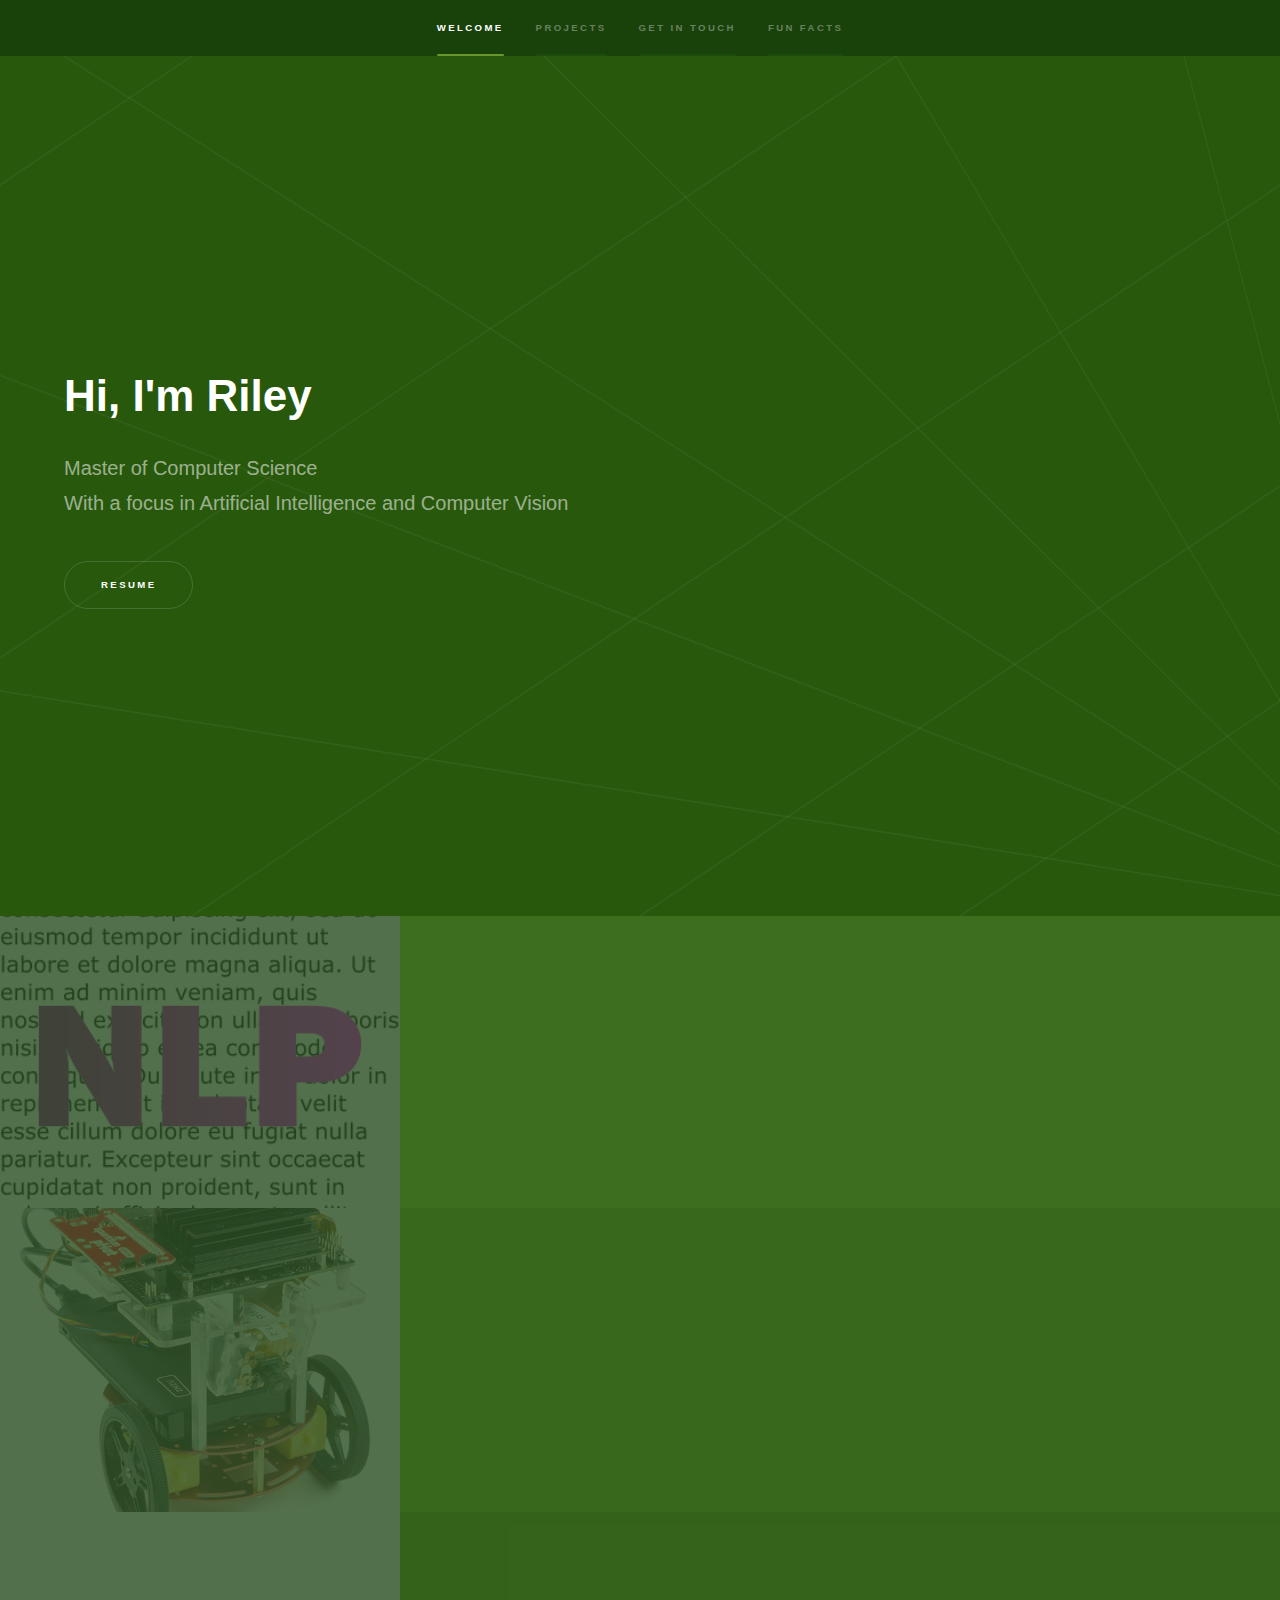
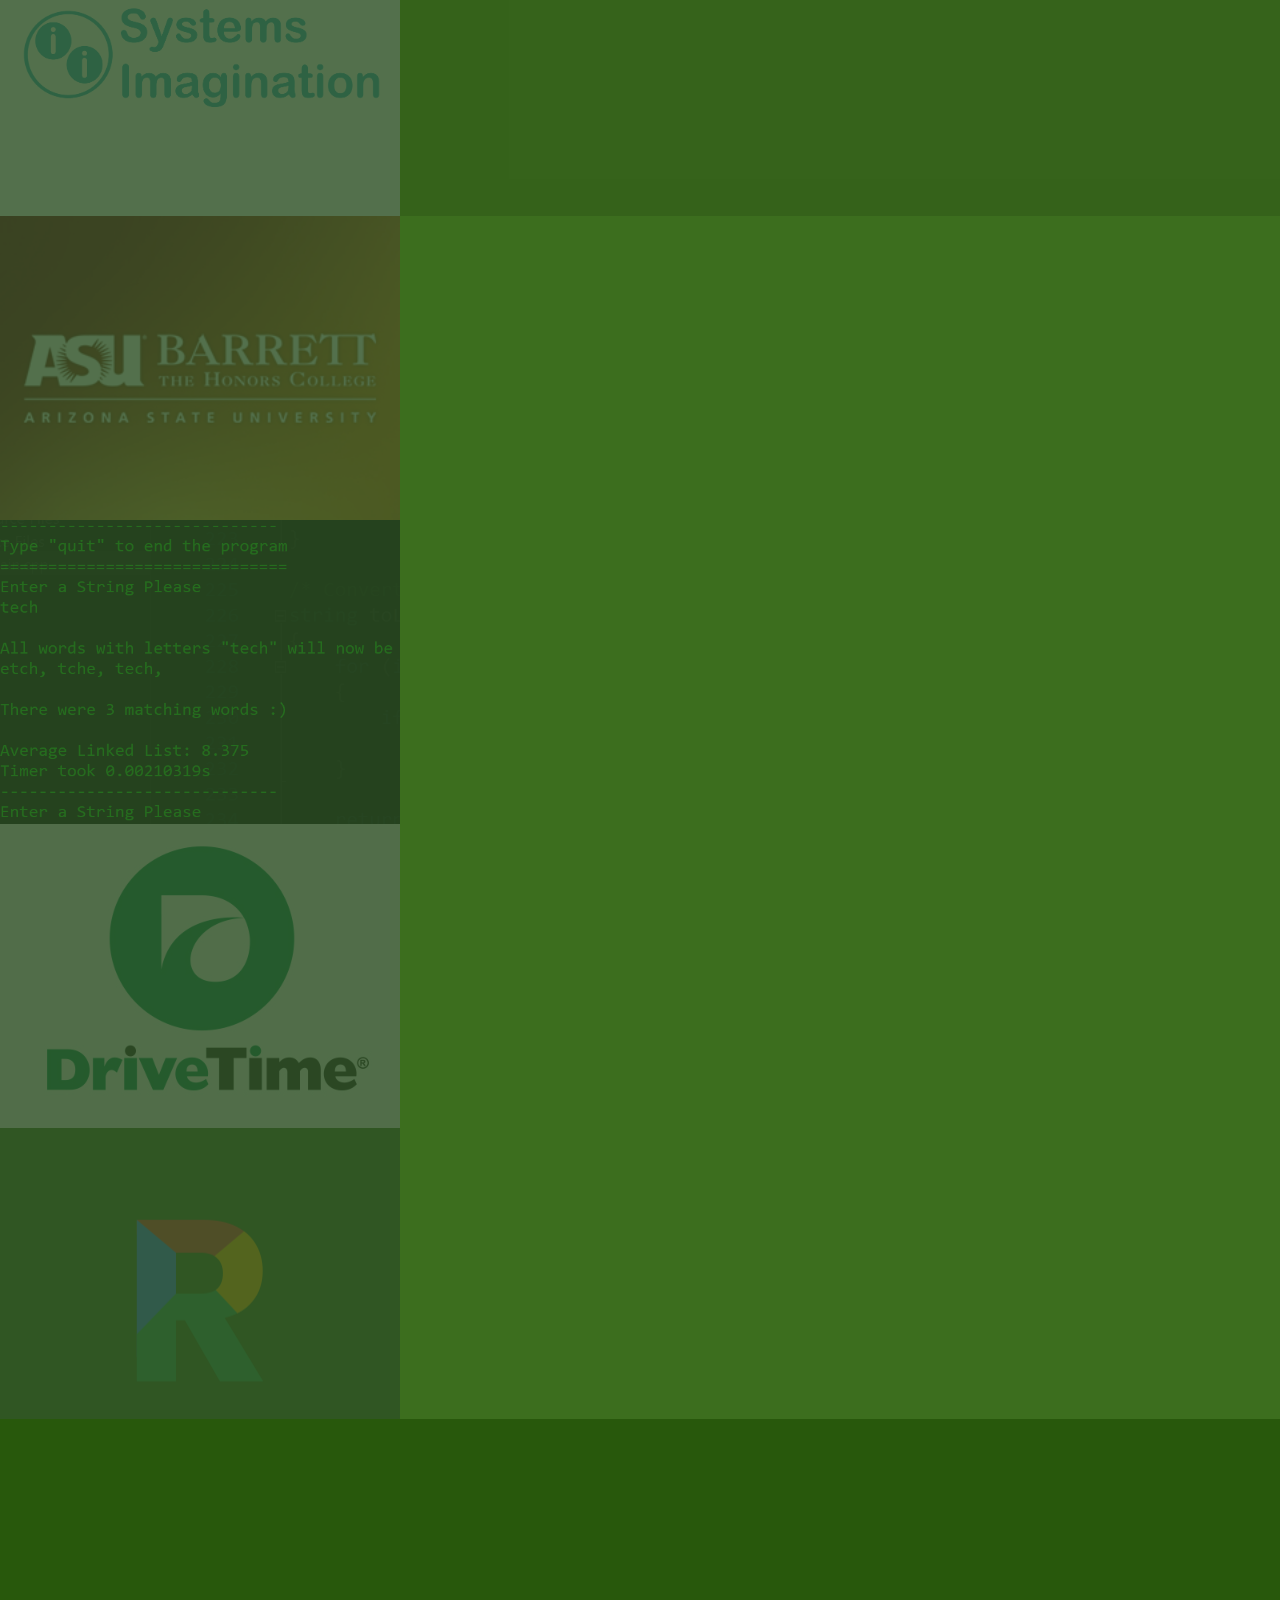
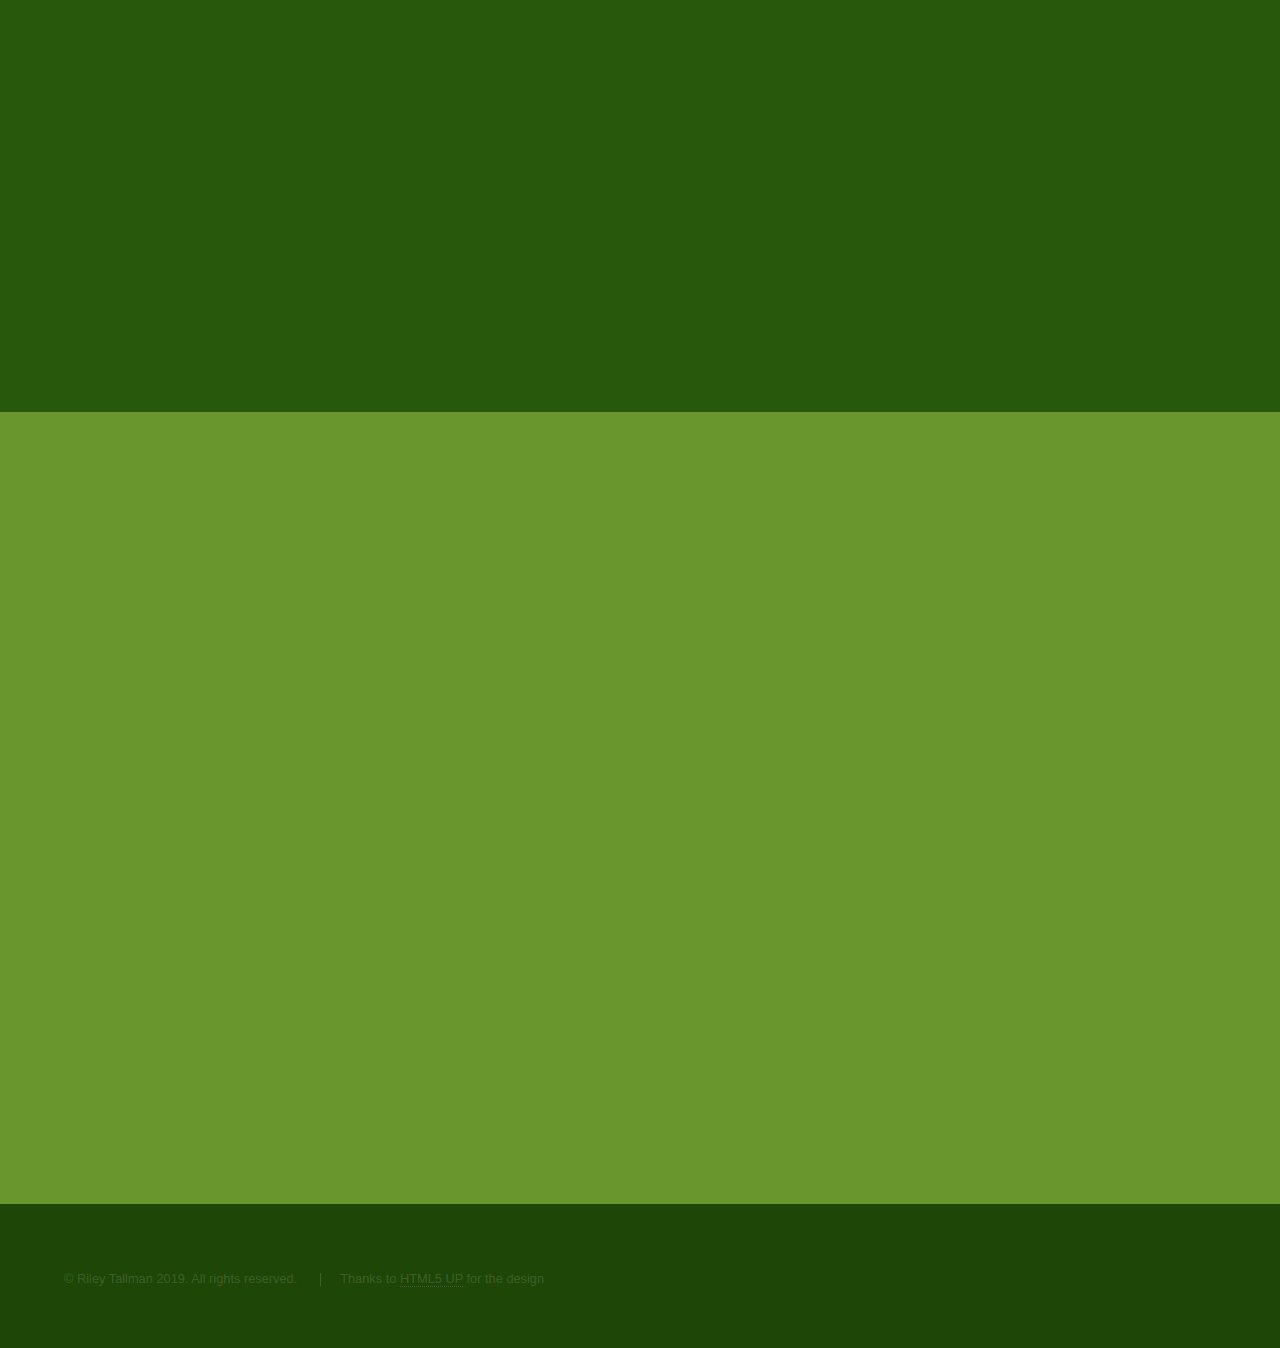
==== commit c0fb41b8: "updated resume & home page" ====
--- a/index.html
+++ b/index.html
@@ -13,7 +13,8 @@
 	<link rel="stylesheet" href="assets/css/main.css" />
 	<link rel="icon" href="/images/GoogleR.png">
 	<noscript>
-		<link rel="stylesheet" href="assets/css/noscript.css" /></noscript>
+		<link rel="stylesheet" href="assets/css/noscript.css" />
+	</noscript>
 </head>
 
 <body class="is-preload">
@@ -41,10 +42,9 @@
 				<h1>Hi, I'm Riley</h1>
 				<p>Master of Computer Science<br>
 					<!-- <a href="https://webapp4.asu.edu/programs/t5/majorinfo/ASU00/ESCOMSCMS/graduate/false" target="_blank" class="button">more about degree program</a> -->
-					Specializing in Artificial Intelligence and Computer Vision<br>
-					Graduating December 2020</p>
+					With a focus in Artificial Intelligence and Computer Vision</p>
 				<ul class="actions">
-					<li><a href="images/2020%20Riley%20Tallman%20Resume.pdf" target="_blank" class="button">resume</a>
+					<li><a href="images/Resume%20-%20Riley%20Tallman.pdf" target="_blank" class="button">resume</a>
 					</li>
 				</ul>
 			</div>
@@ -53,8 +53,8 @@
 		<!-- One -->
 		<section id="one" class="wrapper style2 spotlights">
 			<section>
-				<a href="projects/NLP%20Research" class="image"><img src="images/projects/NLP%20Research/NLP%20icon.png" alt=""
-						data-position="center center" /></a>
+				<a href="projects/NLP%20Research" class="image"><img src="images/projects/NLP%20Research/NLP%20icon.png"
+						alt="" data-position="center center" /></a>
 				<div class="content">
 					<div class="inner">
 						<h2>Natural Language Processing Research</h2>
@@ -71,7 +71,8 @@
 				<div class="content">
 					<div class="inner">
 						<h2>Amazon Autonomous Driving Hackathon (1st Place!)</h2>
-						<p>Led a team of four to drive a robot autonomously in a mini racetrack with computer vision.</p>
+						<p>Led a team of four to drive a robot autonomously in a mini racetrack with computer vision.
+						</p>
 						<ul class="actions">
 							<li><a href="projects/hackathon" class="button">Learn more</a></li>
 						</ul>
@@ -142,10 +143,11 @@
 				<div class="content">
 					<div class="inner">
 						<h2>All Projects</h2>
-						<p>Chronological order of my projects<p>
-								<ul class="actions">
-									<li><a href="projects" class="button">All Projects</a></li>
-								</ul>
+						<p>Chronological order of my projects
+						<p>
+						<ul class="actions">
+							<li><a href="projects" class="button">All Projects</a></li>
+						</ul>
 					</div>
 				</div>
 			</section>
@@ -187,7 +189,7 @@
 					</section>
 					<section>
 						<ul class="contact">
-								<!-- <li>
+							<!-- <li>
 									<h3>Address</h3>
 									<span>1011 Riley Tallman Road<br />
 										Tempe, Arizona<br />
@@ -204,8 +206,8 @@
 							<li>
 								<h3>Social</h3>
 								<ul class="icons">
-									<li><a href="https://github.com/realleyriley" target="_blank" class="fa-github"><span
-												class="label">GitHub</span></a></li>
+									<li><a href="https://github.com/realleyriley" target="_blank"
+											class="fa-github"><span class="label">GitHub</span></a></li>
 									<li><a href="https://www.linkedin.com/in/rileytallman/" target="_blank"
 											class="fa-linkedin"><span class="label">LinkedIn</span></a></li>
 									<li><a href="https://www.behance.net/realleyriley" target="_blank"
@@ -250,7 +252,8 @@
 						<span class="icon major fa-image"></span>
 						<h3>Graphic Design</h3>
 						<p>Graphic design is beautiful, especially 3D renders. I like to create vector graphics in my
-							free time. Check out <a href="https://www.behance.net/realleyriley" target="_blank">my graphic
+							free time. Check out <a href="https://www.behance.net/realleyriley" target="_blank">my
+								graphic
 								portfolio</a>.</p>
 					</section>
 					<section>
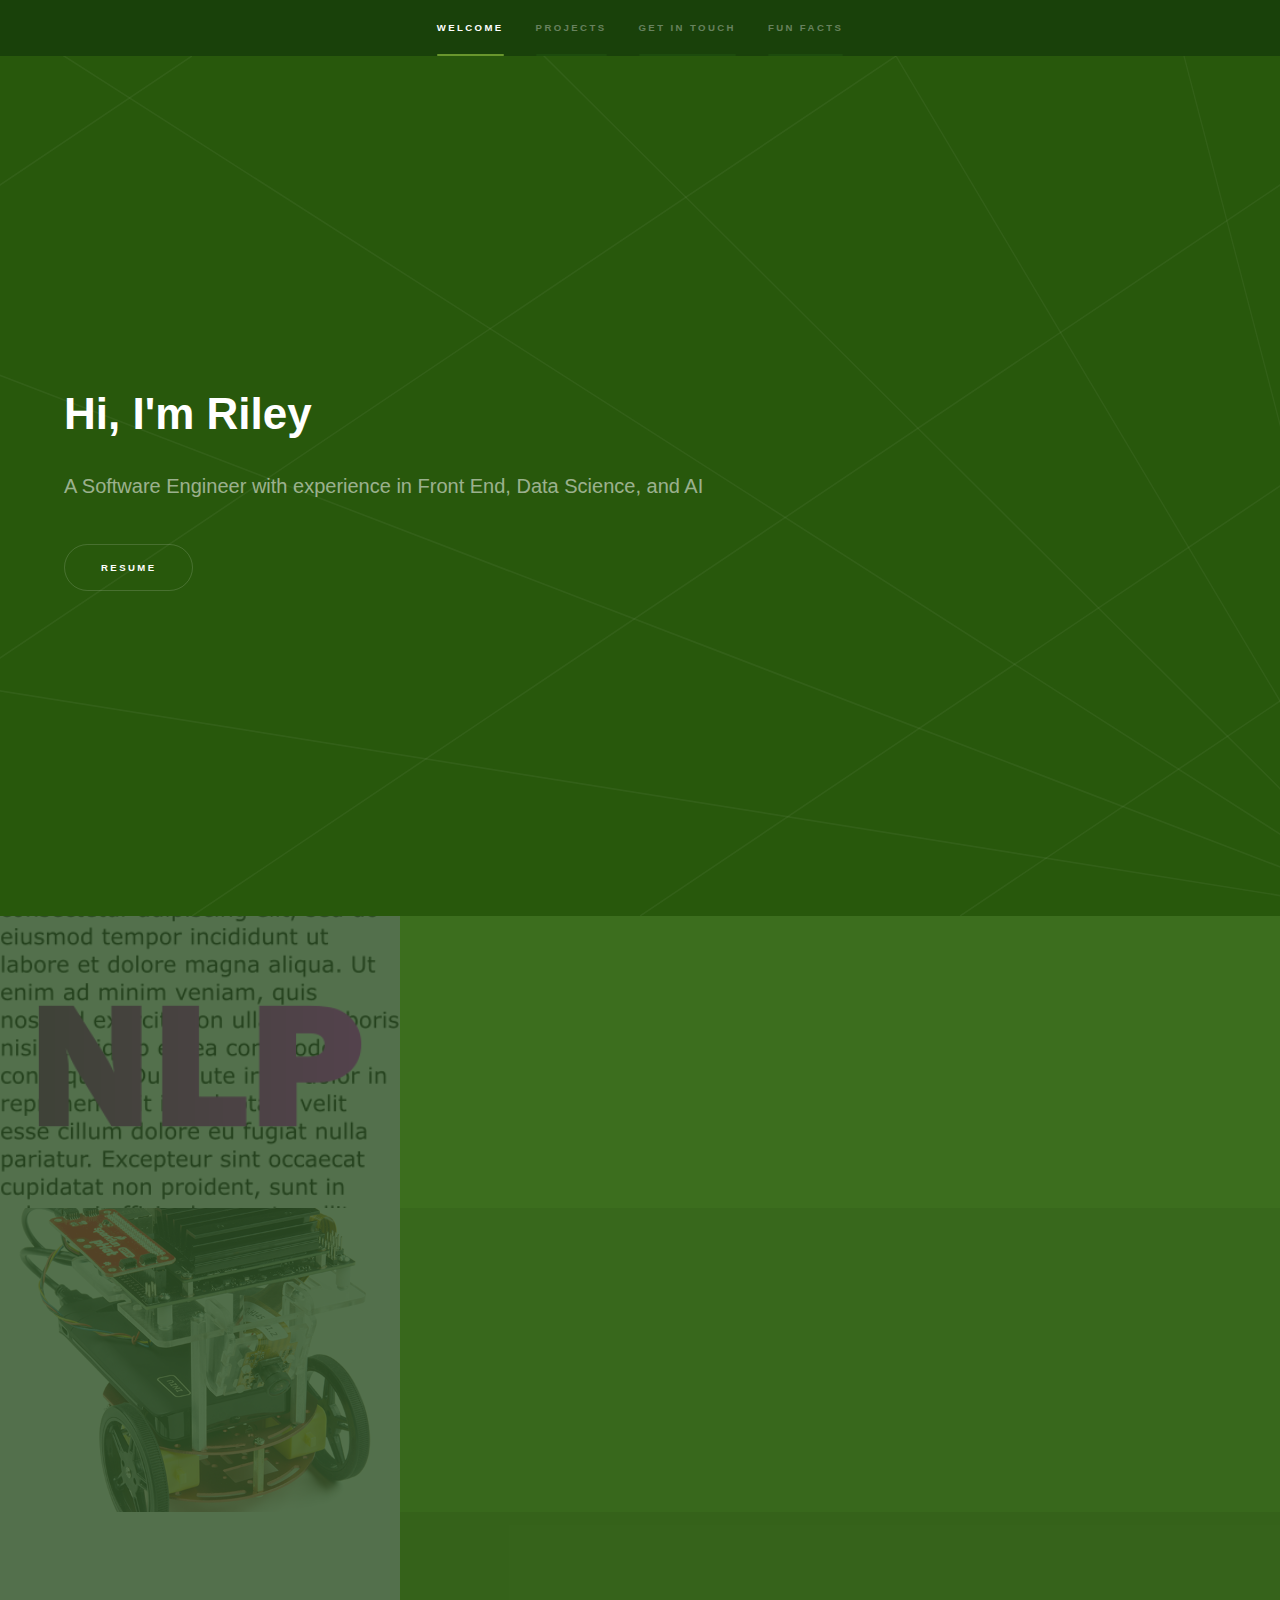
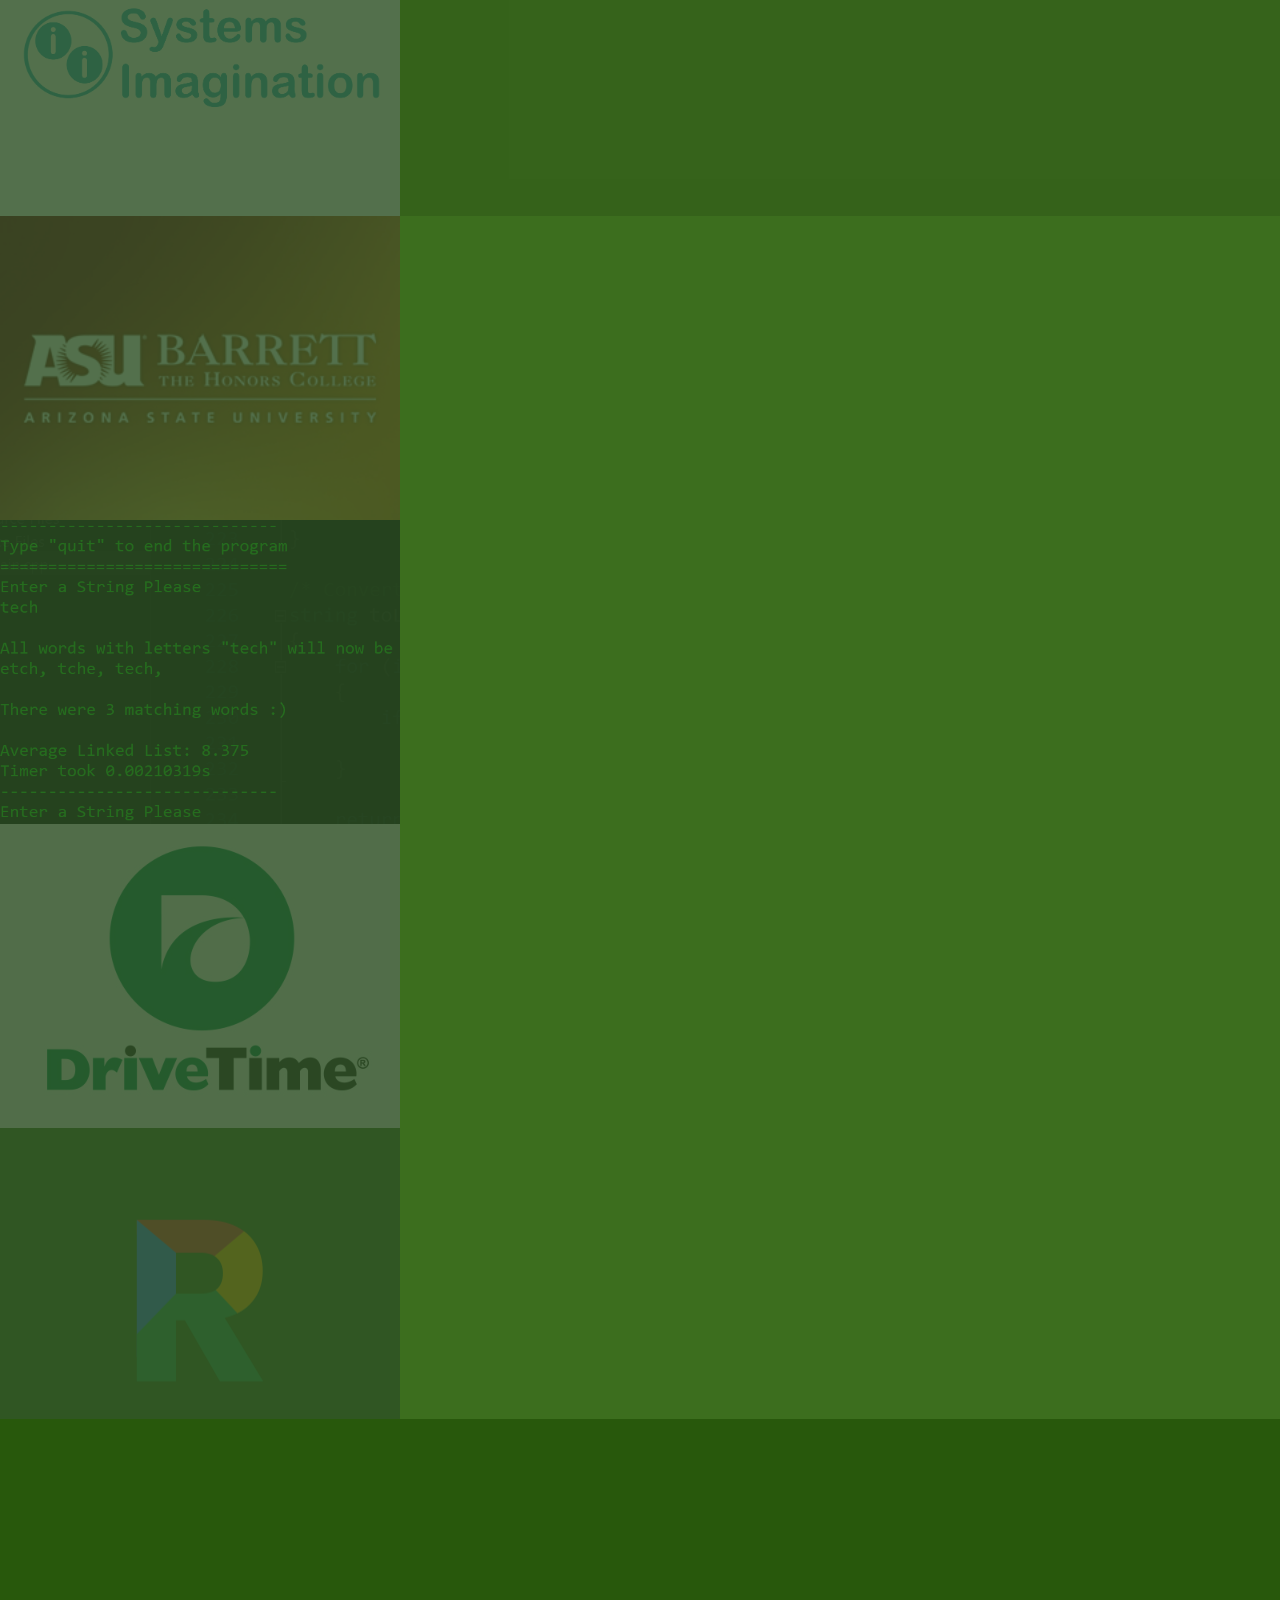
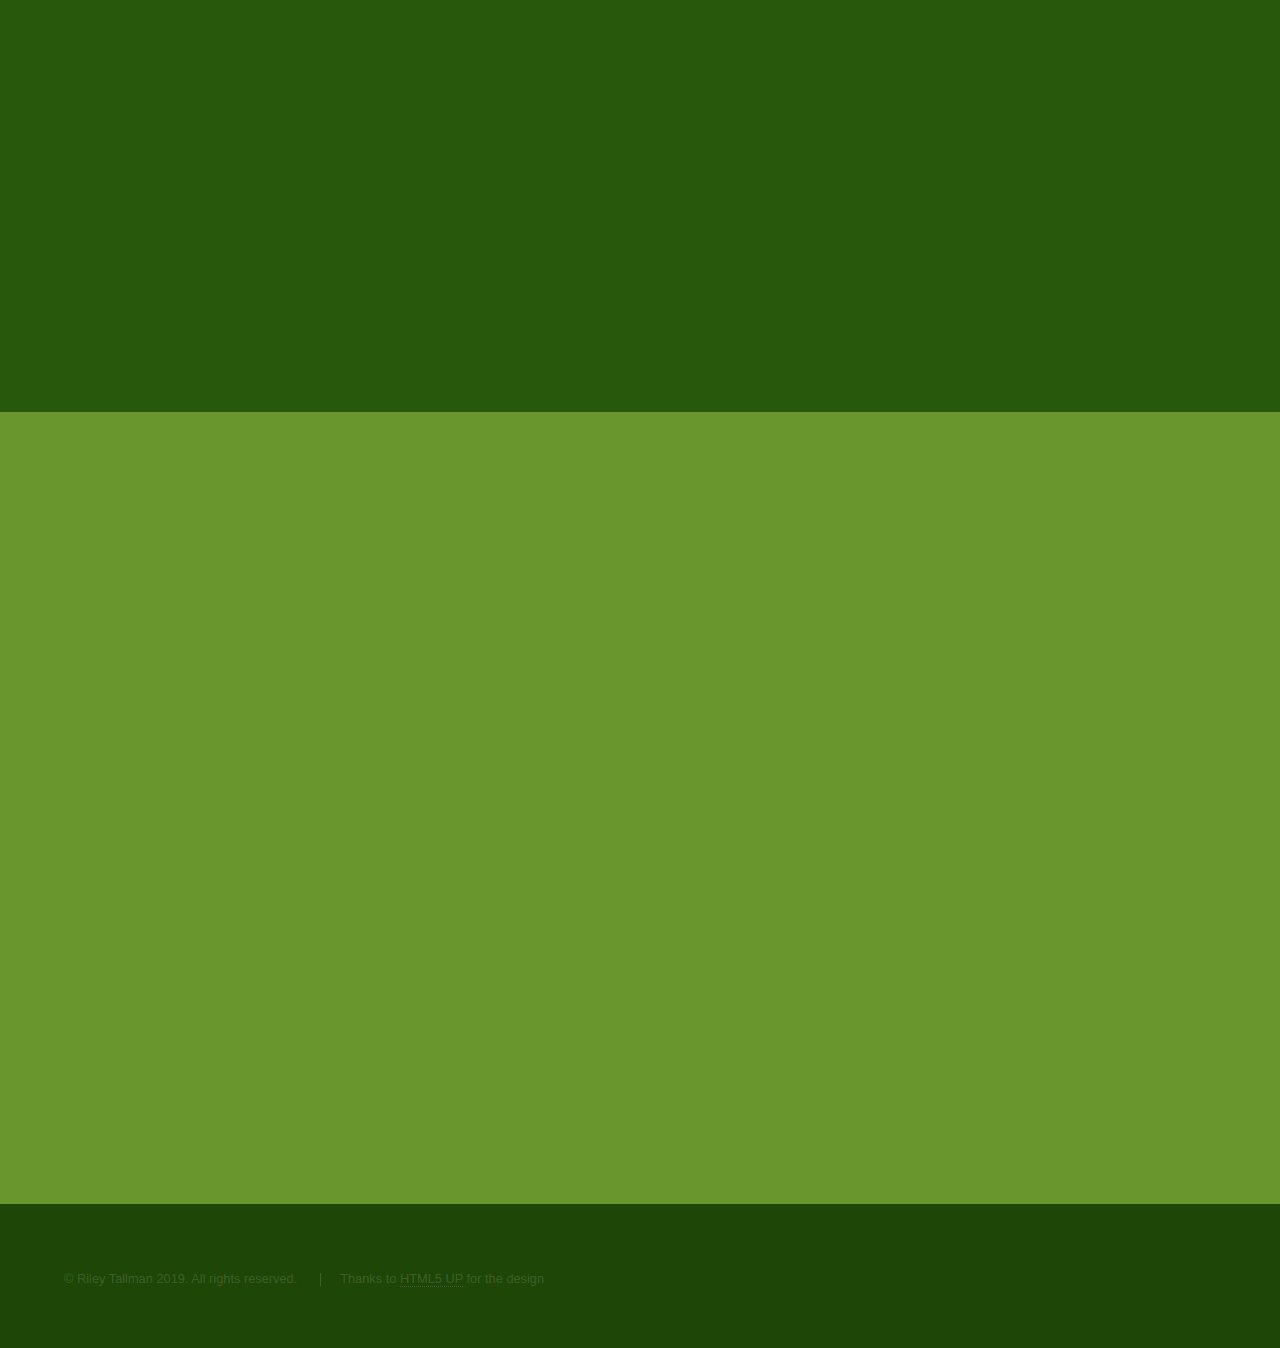
==== commit f7b0832e: "update one-liner" ====
--- a/index.html
+++ b/index.html
@@ -40,9 +40,9 @@
 		<section id="intro" class="wrapper style1 fullscreen fade-up">
 			<div class="inner">
 				<h1>Hi, I'm Riley</h1>
-				<p>Master of Computer Science<br>
+				<p>A Software Engineer with experience in Front End, Data Science, and AI
 					<!-- <a href="https://webapp4.asu.edu/programs/t5/majorinfo/ASU00/ESCOMSCMS/graduate/false" target="_blank" class="button">more about degree program</a> -->
-					With a focus in Artificial Intelligence and Computer Vision</p>
+				</p>
 				<ul class="actions">
 					<li><a href="images/Resume%20-%20Riley%20Tallman.pdf" target="_blank" class="button">resume</a>
 					</li>
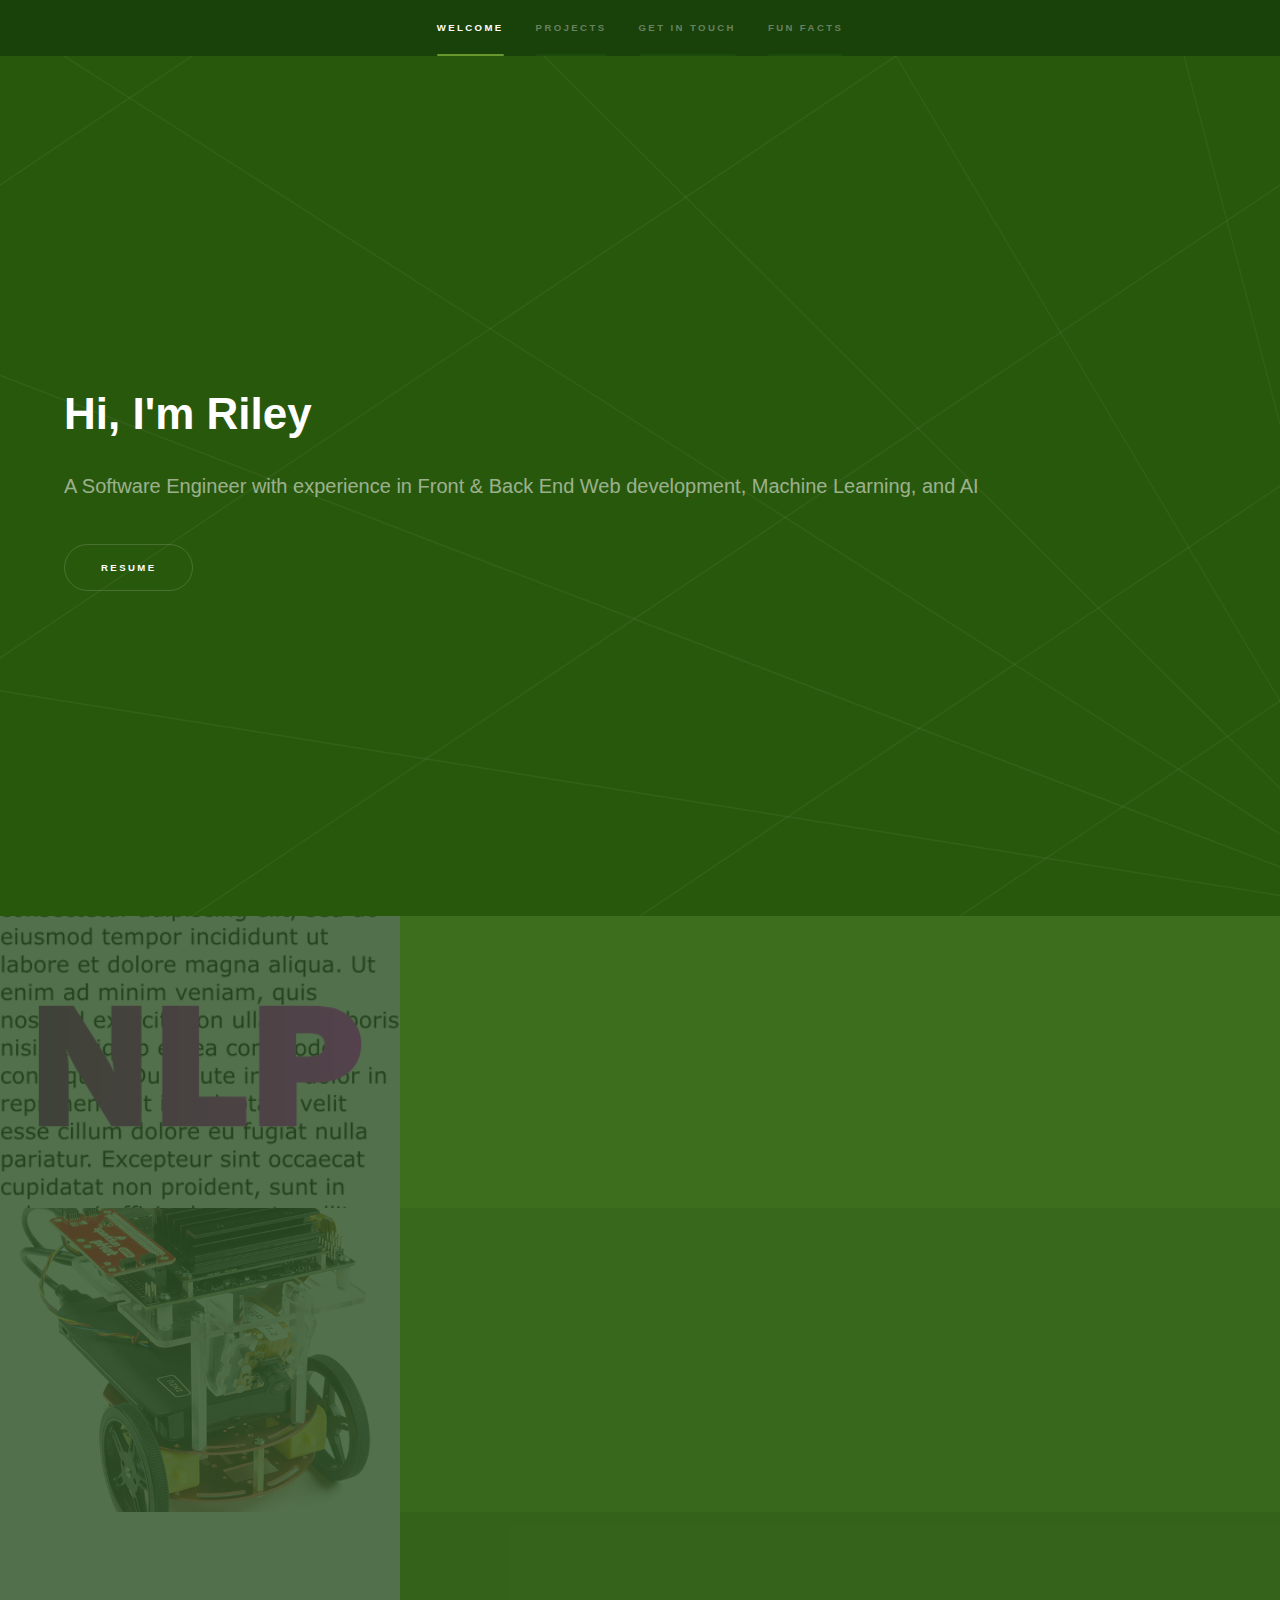
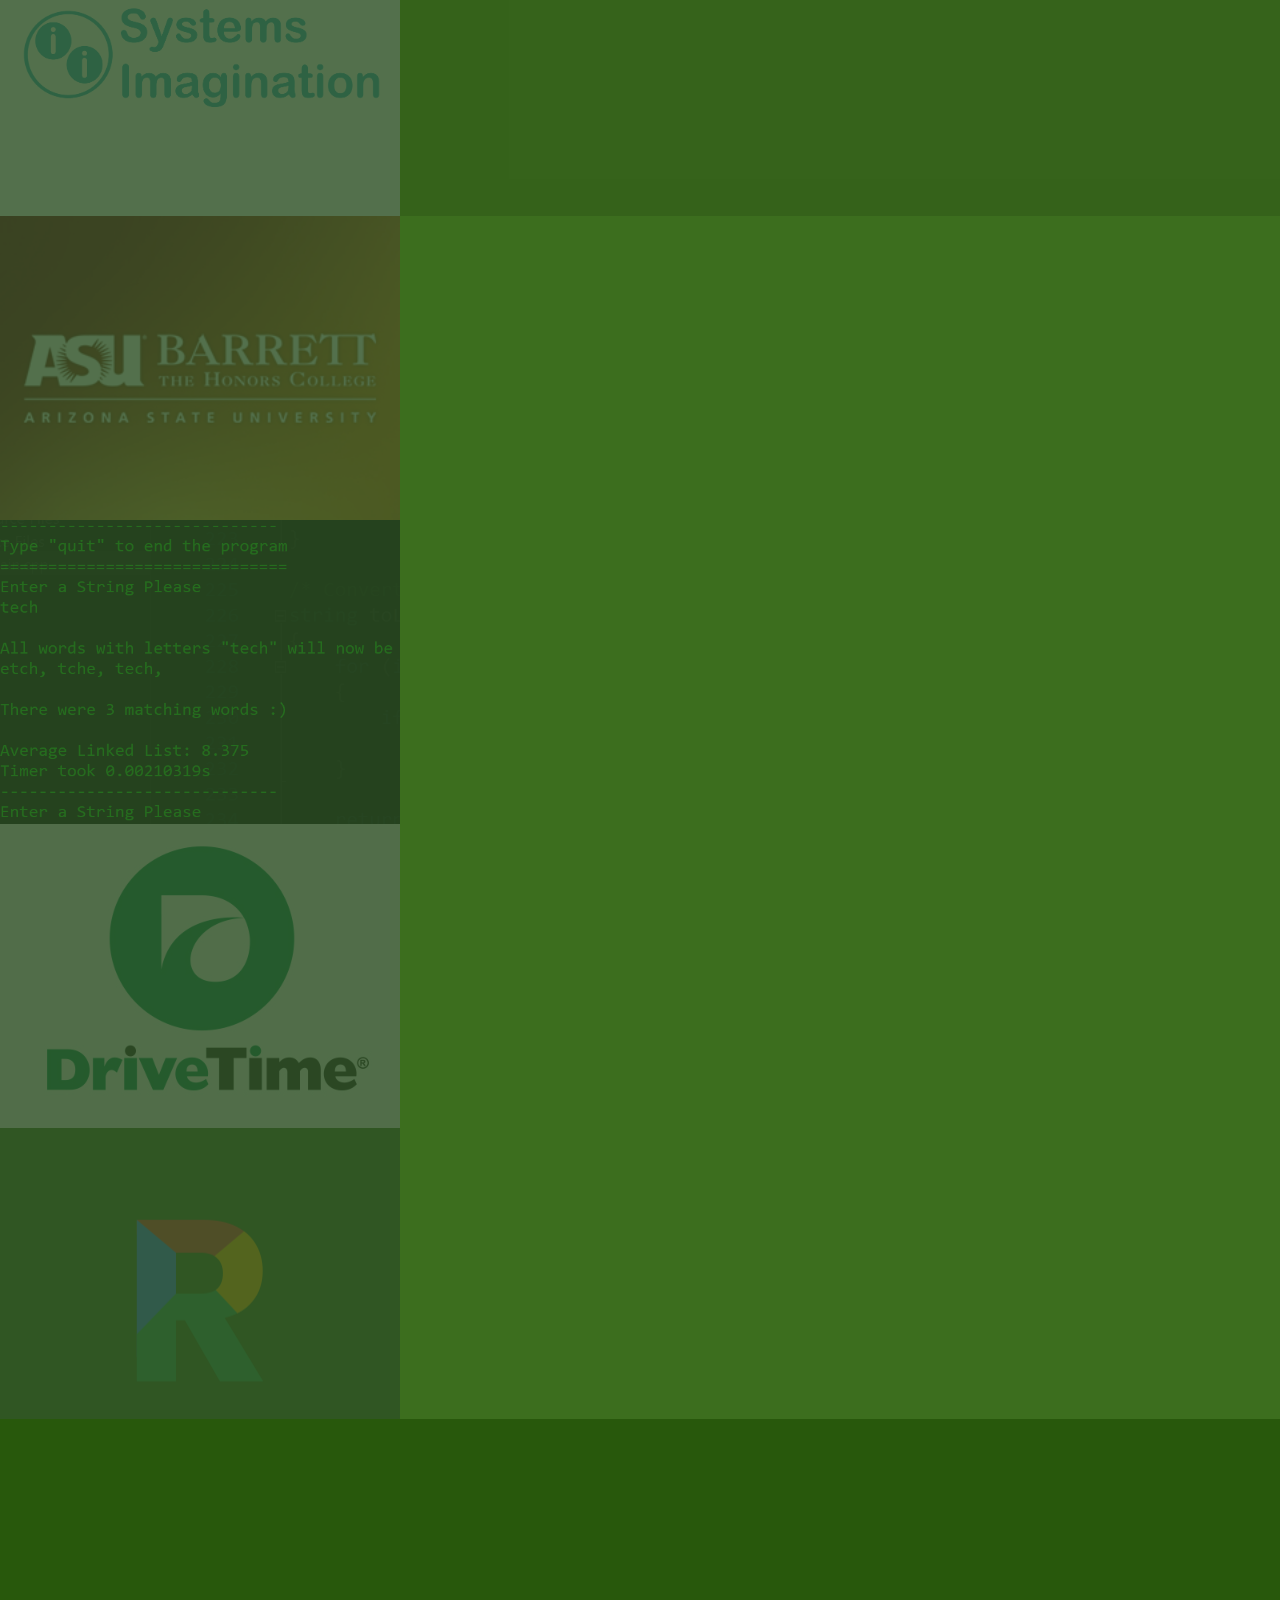
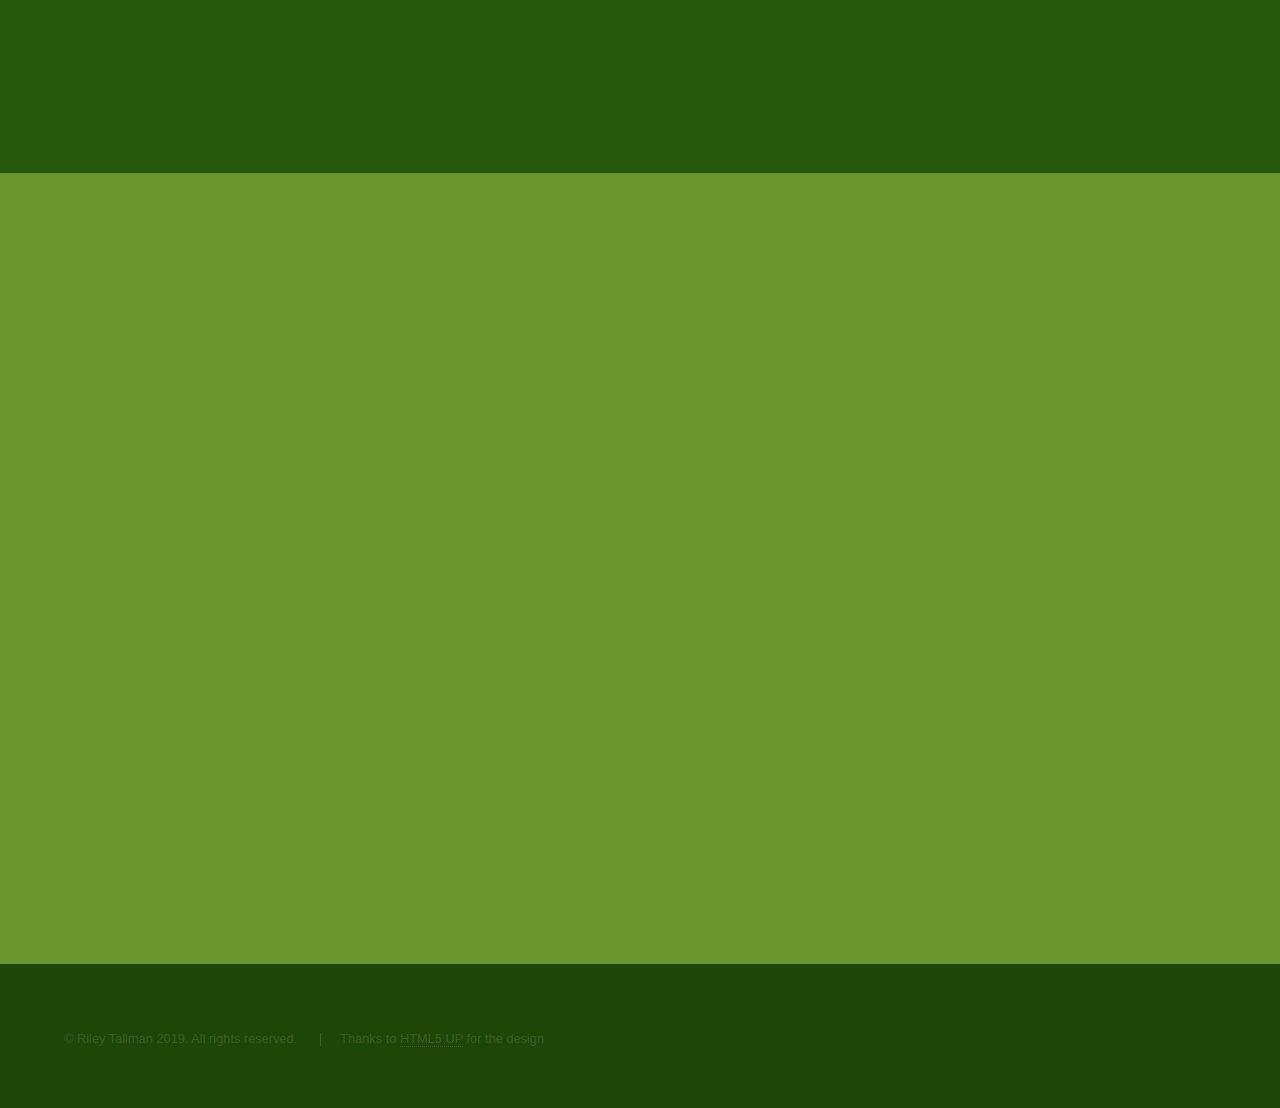
==== commit 005e6187: "update resume & remove email form" ====
--- a/index.html
+++ b/index.html
@@ -40,7 +40,7 @@
 		<section id="intro" class="wrapper style1 fullscreen fade-up">
 			<div class="inner">
 				<h1>Hi, I'm Riley</h1>
-				<p>A Software Engineer with experience in Front End, Data Science, and AI
+				<p>A Software Engineer with experience in Front & Back End Web development, Machine Learning, and AI
 					<!-- <a href="https://webapp4.asu.edu/programs/t5/majorinfo/ASU00/ESCOMSCMS/graduate/false" target="_blank" class="button">more about degree program</a> -->
 				</p>
 				<ul class="actions">
@@ -160,33 +160,6 @@
 				<h2>Contact Me</h2>
 				<p></p>
 				<div class="split style1">
-					<section>
-						<form method="POST" action="https://formspree.io/rptallman@gmail.com">
-							<div class="fields">
-								<div class="field half">
-									<label for="name">Name</label>
-									<input type="text" name="name" id="name" />
-								</div>
-								<div class="field half">
-									<label for="email">Email</label>
-									<input type="text" name="replyto" id="email" />
-								</div>
-								<div class="field">
-									<label for="message">Message</label>
-									<textarea name="message" id="message" rows="5" maxlength="1364"
-										style="min-width: 100%; max-width: 100%; min-height: 110px; max-height: 871px"></textarea>
-								</div>
-								<!-- <div class="field half">
-												<label>Are you a Robot? 9+2=</label>
-												<input type="text" name="human" id="human" />
-											</div> -->
-							</div>
-							<input type="submit" value="Send">
-							<!-- <ul class="actions">
-											<li><a href="" class="button submit">Send Message</a></li>
-										</ul> -->
-						</form>
-					</section>
 					<section>
 						<ul class="contact">
 							<!-- <li>
